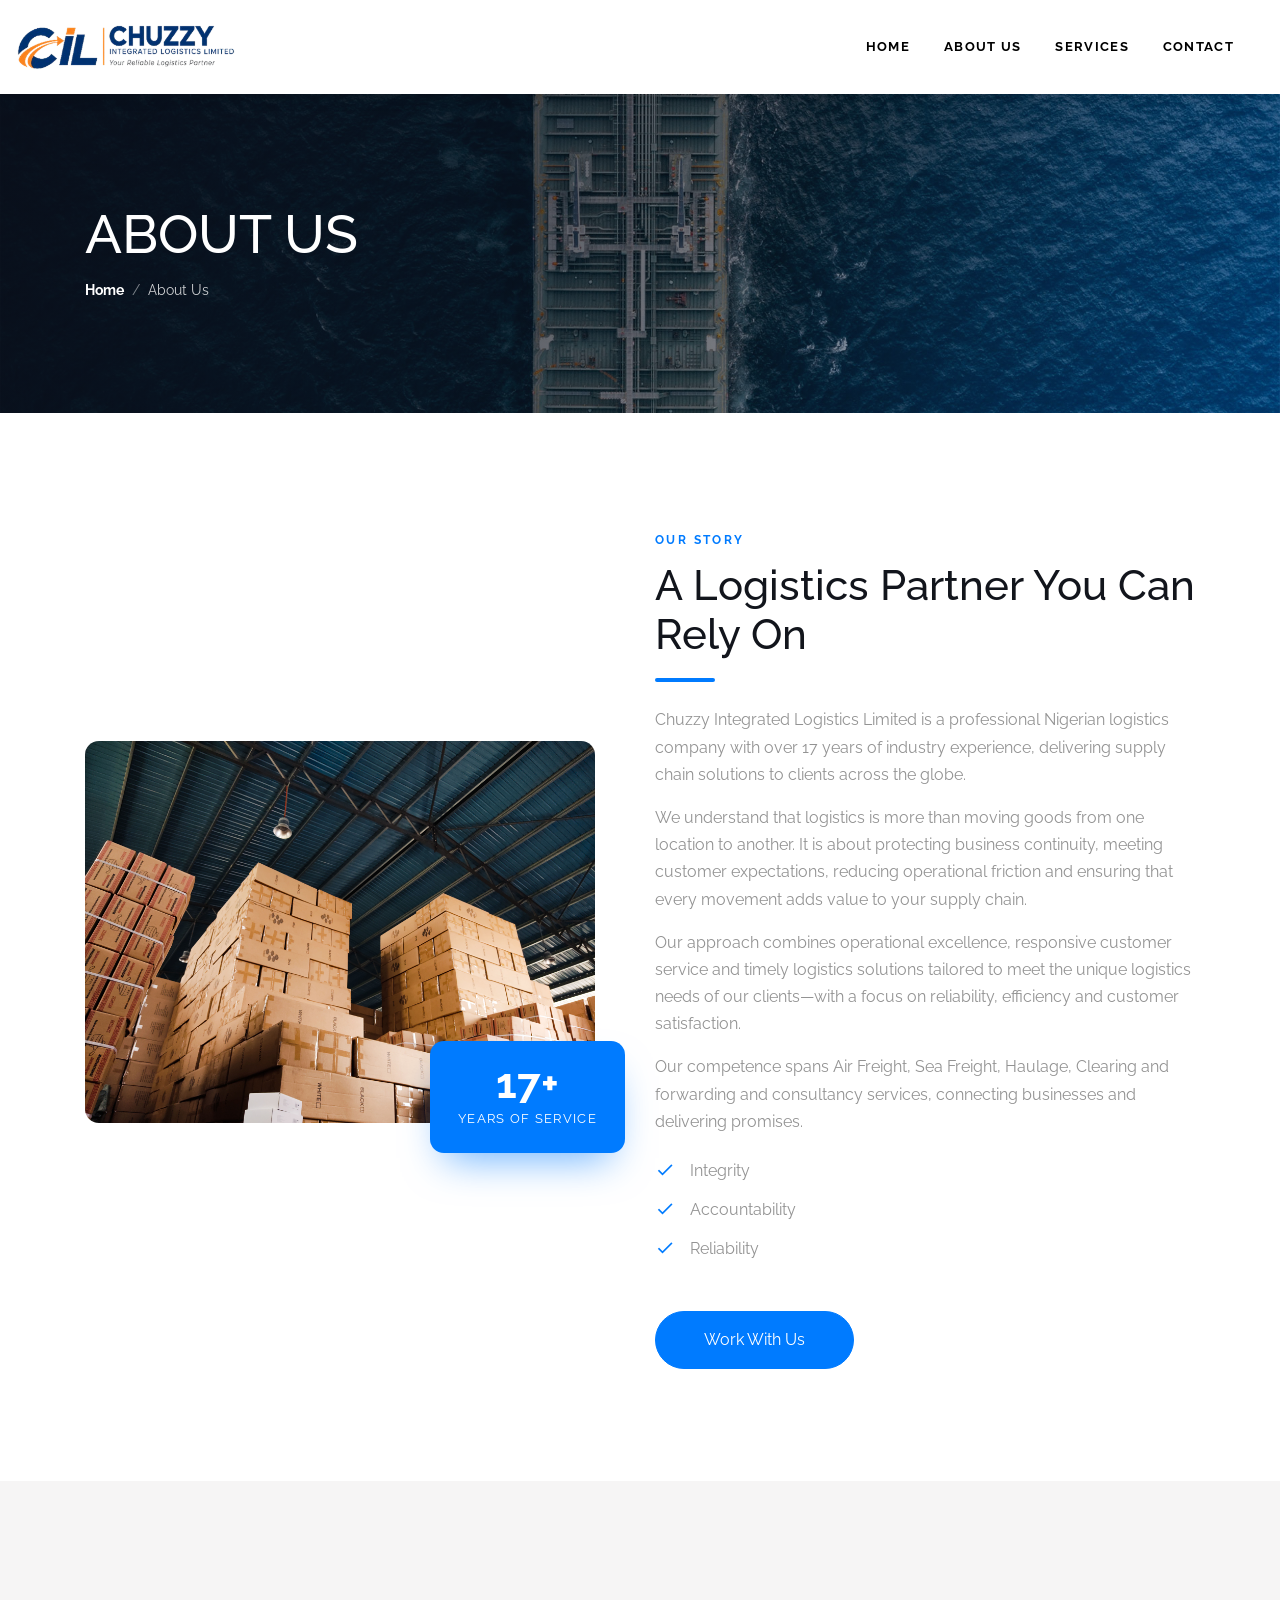
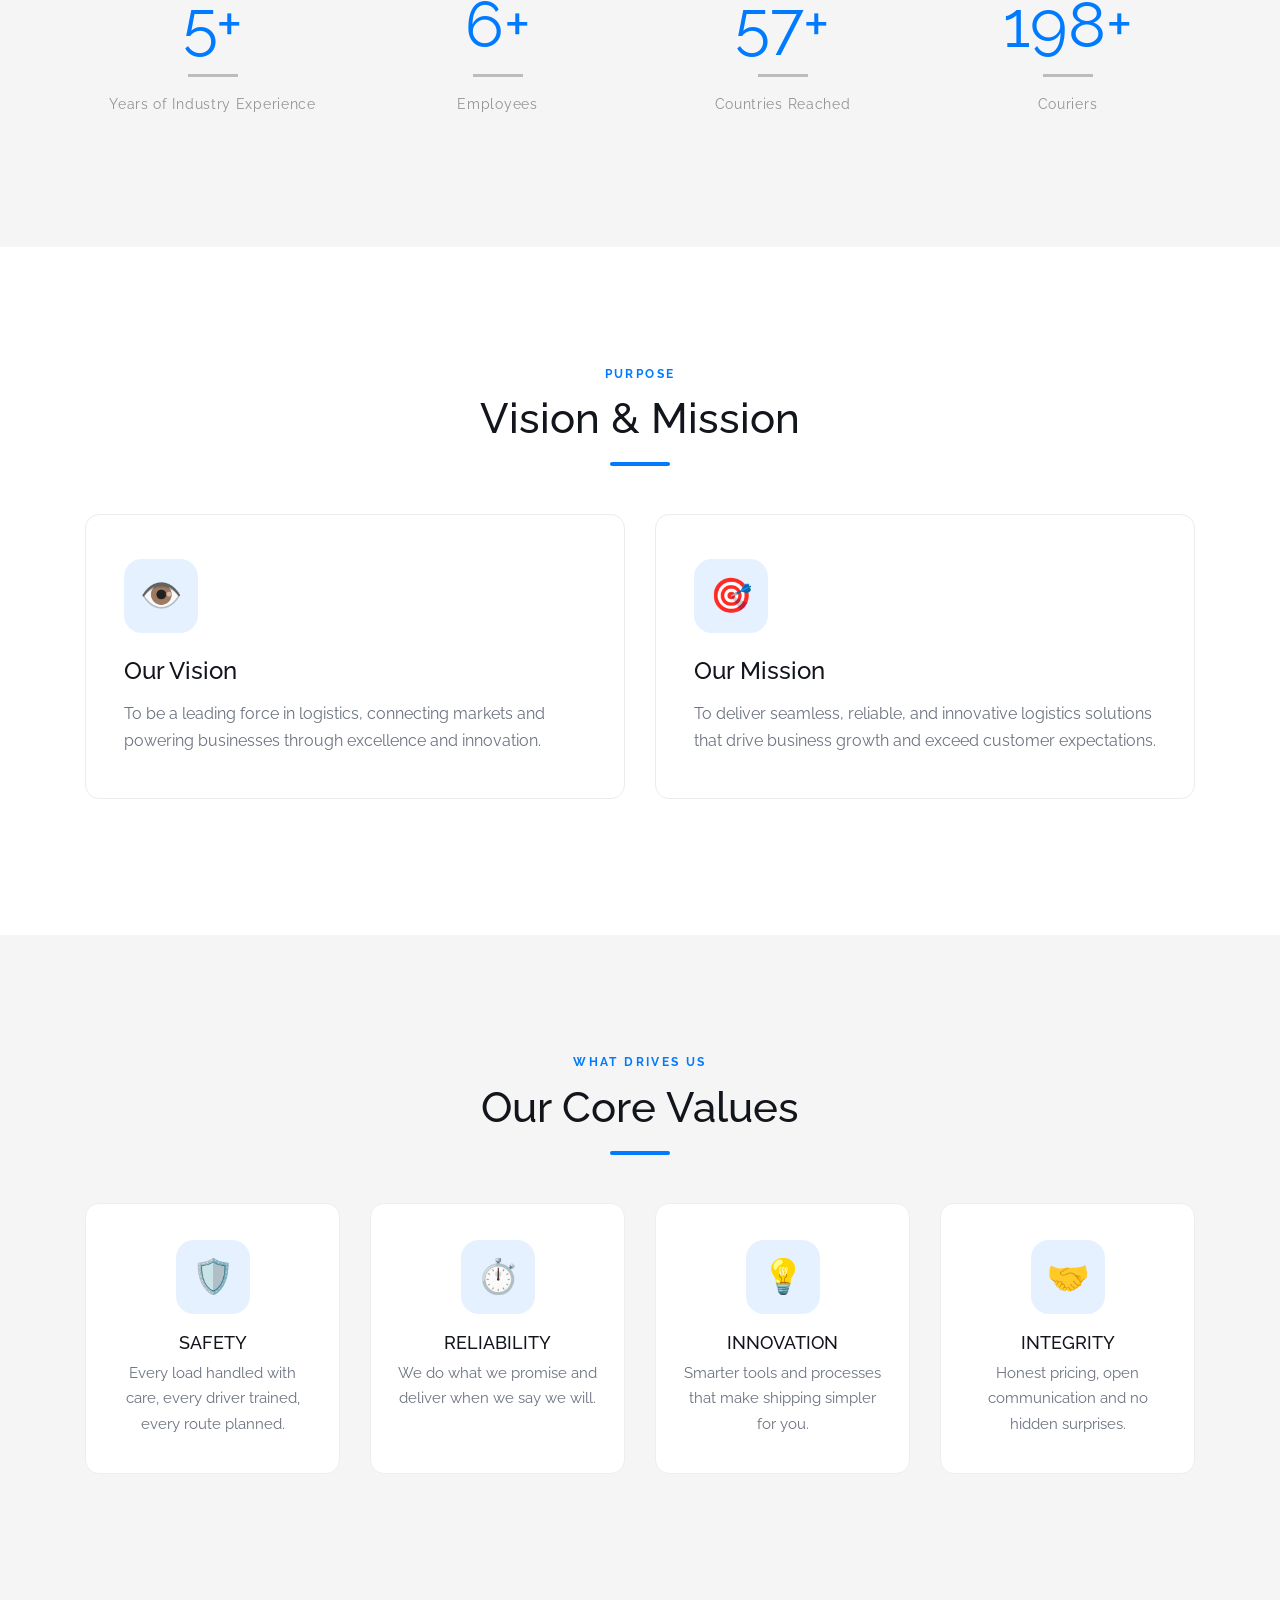
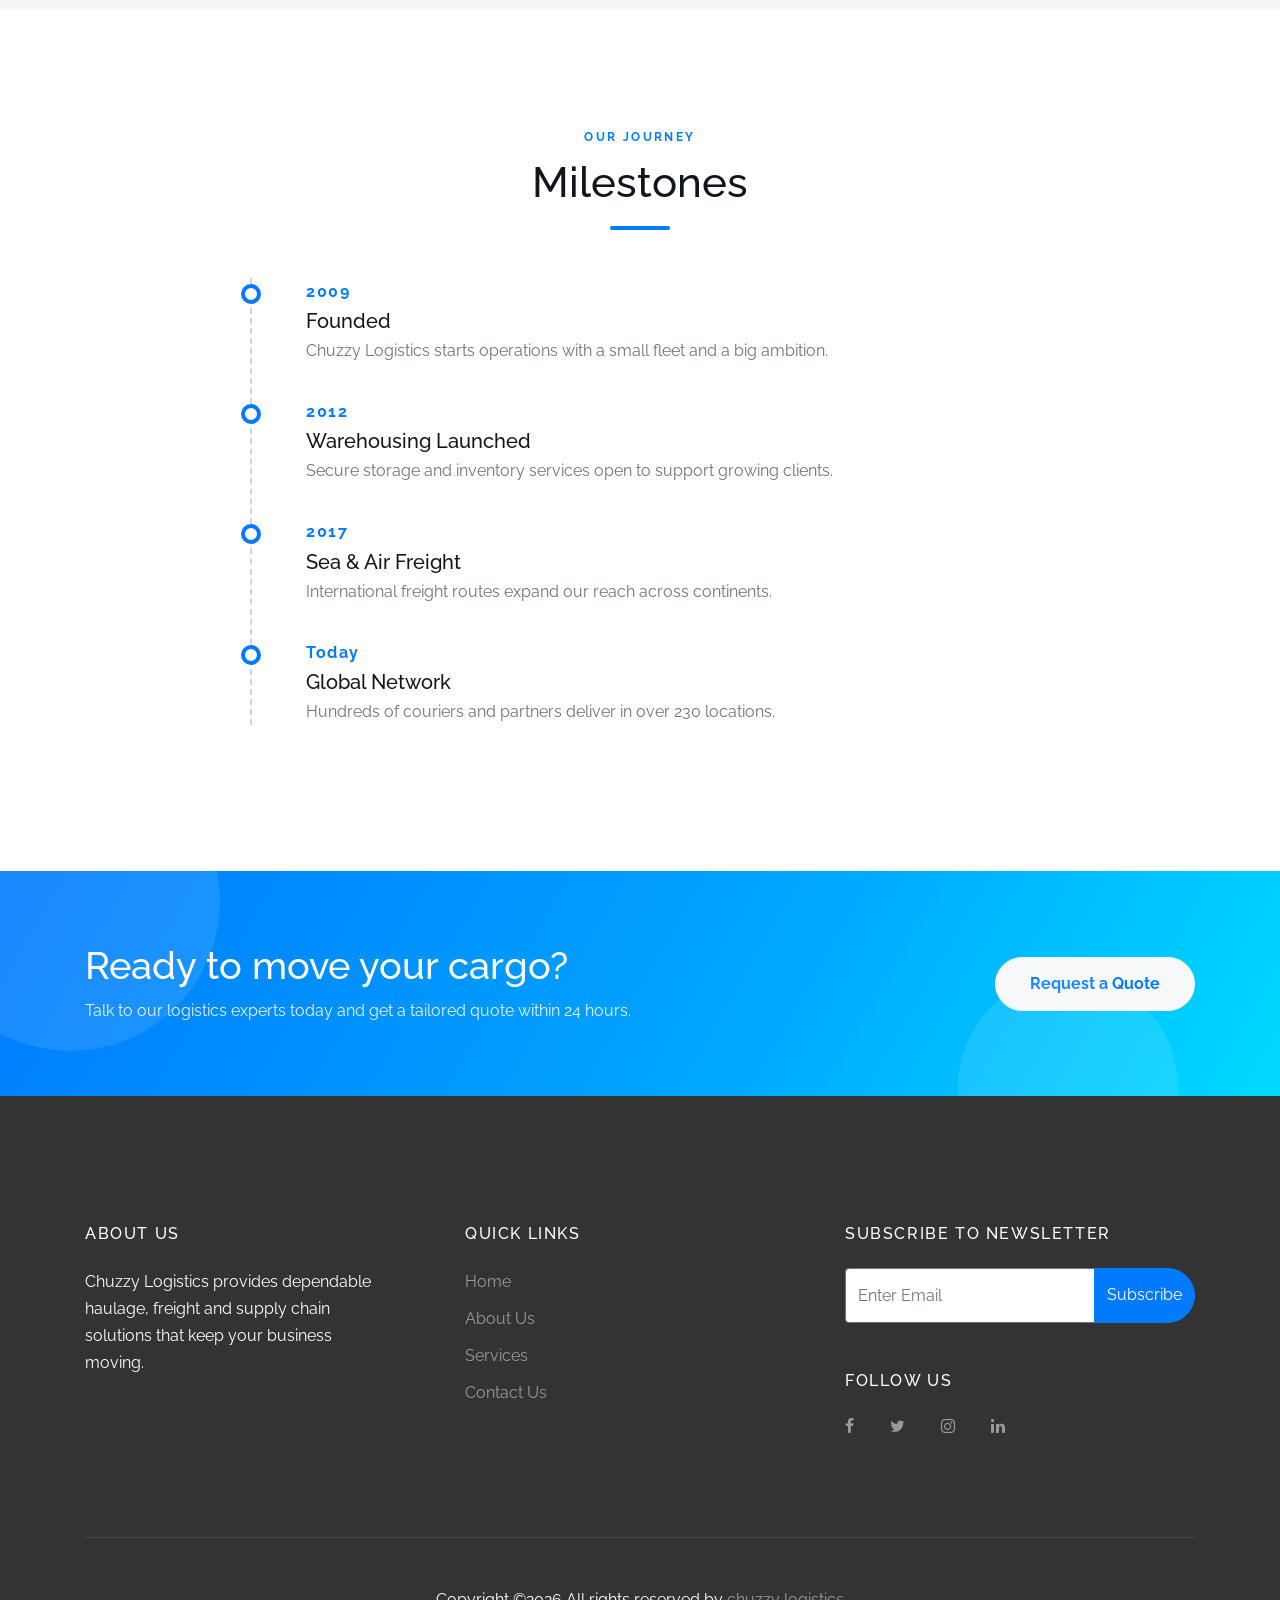
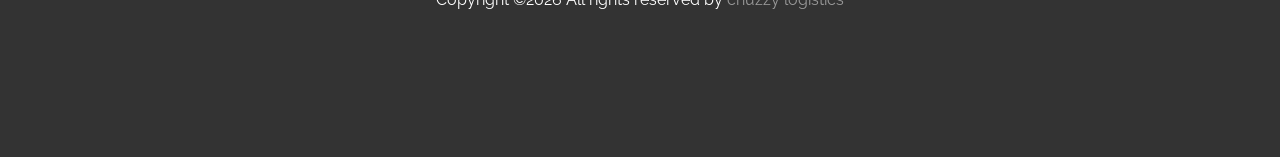
==== about.html @ 1ffb4f51 "worked on the project" ====
<!doctype html>
<html lang="en">

  <head>
    <title>About Us | Chuzzy Logistics - Haulage, Freight &amp; Supply Chain Solutions</title>
    <meta charset="utf-8">
    <meta name="viewport" content="width=device-width, initial-scale=1, shrink-to-fit=no">

    <link href="https://fonts.googleapis.com/css?family=Raleway:300,400,700&display=swap" rel="stylesheet">
    <link rel="stylesheet" href="fonts/icomoon/style.css">
    <link rel="icon" type="image/png" href="Assets/favicon.png">
    <link rel="apple-touch-icon" href="Assets/favicon.png">

    <link rel="stylesheet" href="css/bootstrap.min.css">
    <link rel="stylesheet" href="css/jquery.fancybox.min.css">
    <link rel="stylesheet" href="css/owl.carousel.min.css">
    <link rel="stylesheet" href="css/owl.theme.default.min.css">
    <link rel="stylesheet" href="fonts/flaticon/font/flaticon.css">
    <link rel="stylesheet" href="css/aos.css">

    <!-- MAIN CSS -->
    <link rel="stylesheet" href="css/style.css">
    <link rel="stylesheet" href="css/style-extra.css">
  </head>

  <body data-spy="scroll" data-target=".site-navbar-target" data-offset="300">

    <div class="site-wrap" id="home-section">

      <div class="site-mobile-menu site-navbar-target">
        <div class="site-mobile-menu-header">
          <div class="site-mobile-menu-close mt-3">
            <span class="icon-close2 js-menu-toggle"></span>
          </div>
        </div>
        <div class="site-mobile-menu-body"></div>
      </div>

      <header class="site-navbar js-sticky-header site-navbar-target" role="banner">
        <div class="container">
          <div class="row align-items-center position-relative">

            <div class="site-logo">
                <a href="index.html"><img src="Assets/logo.png" alt="logo" height="50" width="300"></a>
            </div>

            <div class="col-12">
              <nav class="site-navigation text-right ml-auto " role="navigation">
                <ul class="site-menu main-menu js-clone-nav ml-auto d-none d-lg-block">
                  <li><a href="index.html" class="nav-link">Home</a></li>
                  <li><a href="about.html" class="nav-link active">About Us</a></li>
                  <li><a href="services.html" class="nav-link">Services</a></li>
                  <li><a href="contact.html" class="nav-link">Contact</a></li>
                </ul>
              </nav>
            </div>

            <div class="toggle-button d-inline-block d-lg-none"><a href="#" class="site-menu-toggle py-5 js-menu-toggle text-black"><span class="icon-menu h3"></span></a></div>

          </div>
        </div>
      </header>

      <!-- PAGE HERO -->
      <section class="page-hero" style="background-image: url('images/depot_hero_1.jpg')">
        <div class="container">
          <h1>About Us</h1>
          <div class="breadcrumbs"><a href="index.html">Home</a><span>/</span>About Us</div>
        </div>
      </section>

      <!-- WHO WE ARE -->
      <div class="site-section">
        <div class="container">
          <div class="row align-items-center">
            <div class="col-lg-6 mb-5 mb-lg-0" data-aos="fade-right">
              <div class="about-img-wrap">
                <img src="images/img9.jpg" alt="Chuzzy Logistics team at work" class="main img-fluid">
                <div class="badge-years"><strong>17+</strong><span>Years of Service</span></div>
              </div>
            </div>
            <div class="col-lg-6" data-aos="fade-left">
              <span class="section-eyebrow">Our Story</span>
              <h2 class="section-title">A Logistics Partner You Can Rely On</h2>
              <div class="title-bar left"></div>
              <p class="mt-4">Chuzzy Integrated Logistics Limited is a professional Nigerian logistics company with over 17 years of industry experience, delivering supply chain solutions to clients across the globe.</p>
              <p>We understand that logistics is more than moving goods from one location to another. It is about protecting business continuity, meeting customer expectations, reducing operational friction and ensuring that every movement adds value to your supply chain.</p>
              <p>Our approach combines operational excellence, responsive customer service and timely logistics solutions tailored to meet the unique logistics needs of our clients—with a focus on reliability, efficiency and customer satisfaction.</p>
              <p>Our competence spans Air Freight, Sea Freight, Haulage, Clearing and forwarding and consultancy services, connecting businesses and delivering promises.</p>

              <ul class="ul-check primary list-unstyled mt-4">
                <li>Integrity</li>
                <li>Accountability</li>
                <li>Reliability</li>
              </ul>
              <a href="contact.html" class="btn btn-primary px-5 py-3">Work With Us</a>
            </div>
          </div>
        </div>
      </div>

      <!-- COUNTERS -->
      <div class="site-section bg-light" id="about-section">
        <div class="container">
          <div class="row">
            <div class="col-12">
              <div class="row">
                <div class="col-6 col-md-6 mb-4 col-lg-0 col-lg-3" data-aos="fade-up" data-aos-delay="">
                  <div class="block-counter-1">
                    <span class="number"><span data-number="17">0</span>+</span>
                    <span class="caption">Years of Industry Experience</span>
                  </div>
                </div>
                <div class="col-6 col-md-6 mb-4 col-lg-0 col-lg-3" data-aos="fade-up" data-aos-delay="100">
                  <div class="block-counter-1">
                    <span class="number"><span data-number="20">0</span>+</span>
                    <span class="caption">Employees</span>
                  </div>
                </div>
                <div class="col-6 col-md-6 mb-4 col-lg-0 col-lg-3" data-aos="fade-up" data-aos-delay="200">
                  <div class="block-counter-1">
                    <span class="number"><span data-number="185">0</span>+</span>
                    <span class="caption">Countries Reached</span>
                  </div>
                </div>
                <div class="col-6 col-md-6 mb-4 col-lg-0 col-lg-3" data-aos="fade-up" data-aos-delay="300">
                  <div class="block-counter-1">
                    <span class="number"><span data-number="637">0</span>+</span>
                    <span class="caption">Couriers</span>
                  </div>
                </div>
              </div>
            </div>
          </div>
        </div>
      </div>

      <!-- VISION / MISSION -->
      <div class="site-section vm-section">
        <div class="container">
          <div class="row mb-5 justify-content-center text-center">
            <div class="col-md-8" data-aos="fade-up">
              <span class="section-eyebrow">Purpose</span>
              <h2 class="section-title">Vision &amp; Mission</h2>
              <div class="title-bar"></div>
            </div>
          </div>
          <div class="row">
            <div class="col-lg-6 mb-4" data-aos="fade-right">
              <div class="vm-card">
                <div class="vm-icon">&#128065;</div>
                <h3>Our Vision</h3>
                <p>To be a leading force in logistics, connecting markets and powering businesses through excellence and innovation.</p>
              </div>
            </div>
            <div class="col-lg-6 mb-4" data-aos="fade-left">
              <div class="vm-card">
                <div class="vm-icon">&#127919;</div>
                <h3>Our Mission</h3>
                <p>To deliver seamless, reliable, and innovative logistics solutions that drive business growth and exceed customer expectations.</p>
              </div>
            </div>
          </div>
        </div>
      </div>

      <!-- CORE VALUES -->
      <div class="site-section bg-light">
        <div class="container">
          <div class="row mb-5 justify-content-center text-center">
            <div class="col-md-8" data-aos="fade-up">
              <span class="section-eyebrow">What Drives Us</span>
              <h2 class="section-title">Our Core Values</h2>
              <div class="title-bar"></div>
            </div>
          </div>
          <div class="row">
            <div class="col-md-6 col-lg-3 mb-4" data-aos="fade-up" data-aos-delay="0">
              <div class="value-card"><div class="vm-icon">&#128737;</div><h4>Safety</h4><p>Every load handled with care, every driver trained, every route planned.</p></div>
            </div>
            <div class="col-md-6 col-lg-3 mb-4" data-aos="fade-up" data-aos-delay="120">
              <div class="value-card"><div class="vm-icon">&#9201;</div><h4>Reliability</h4><p>We do what we promise and deliver when we say we will.</p></div>
            </div>
            <div class="col-md-6 col-lg-3 mb-4" data-aos="fade-up" data-aos-delay="240">
              <div class="value-card"><div class="vm-icon">&#128161;</div><h4>Innovation</h4><p>Smarter tools and processes that make shipping simpler for you.</p></div>
            </div>
            <div class="col-md-6 col-lg-3 mb-4" data-aos="fade-up" data-aos-delay="360">
              <div class="value-card"><div class="vm-icon">&#129309;</div><h4>Integrity</h4><p>Honest pricing, open communication and no hidden surprises.</p></div>
            </div>
          </div>
        </div>
      </div>

      <!-- TIMELINE -->
      <div class="site-section">
        <div class="container">
          <div class="row mb-5 justify-content-center text-center">
            <div class="col-md-8" data-aos="fade-up">
              <span class="section-eyebrow">Our Journey</span>
              <h2 class="section-title">Milestones</h2>
              <div class="title-bar"></div>
            </div>
          </div>
          <div class="timeline">
            <div class="item" data-aos="fade-up"><div class="year">2009</div><h5>Founded</h5><p>Chuzzy Logistics starts operations with a small fleet and a big ambition.</p></div>
            <div class="item" data-aos="fade-up"><div class="year">2012</div><h5>Warehousing Launched</h5><p>Secure storage and inventory services open to support growing clients.</p></div>
            <div class="item" data-aos="fade-up"><div class="year">2017</div><h5>Sea &amp; Air Freight</h5><p>International freight routes expand our reach across continents.</p></div>
            <div class="item" data-aos="fade-up"><div class="year">Today</div><h5>Global Network</h5><p>Hundreds of couriers and partners deliver in over 230 locations.</p></div>
          </div>
        </div>
      </div>

      <!-- TEAM -->
      <!-- <div class="site-section bg-light">
        <div class="container">
          <div class="row mb-5 justify-content-center text-center">
            <div class="col-md-8" data-aos="fade-up">
              <span class="section-eyebrow">Our People</span>
              <h2 class="section-title">Meet the Team</h2>
              <div class="title-bar"></div>
            </div>
          </div>
          <div class="row">
            <div class="col-md-6 col-lg-4 mb-4" data-aos="fade-up" data-aos-delay="0">
              <div class="team-card">
                <div class="photo"><img src="images/person_1.jpg" alt="Chief Executive Officer"></div>
                <div class="info"><h4>Ricky Fisher</h4><span>Chief Executive Officer</span></div>
              </div>
            </div>
            <div class="col-md-6 col-lg-4 mb-4" data-aos="fade-up" data-aos-delay="150">
              <div class="team-card">
                <div class="photo"><img src="images/person_2.jpg" alt="Operations Director"></div>
                <div class="info"><h4>Ken Davis</h4><span>Operations Director</span></div>
              </div>
            </div>
            <div class="col-md-6 col-lg-4 mb-4" data-aos="fade-up" data-aos-delay="300">
              <div class="team-card">
                <div class="photo"><img src="images/person_3.jpg" alt="Head of Customer Care"></div>
                <div class="info"><h4>Robert Steward</h4><span>Head of Customer Care</span></div>
              </div>
            </div>
          </div>
        </div>
      </div> -->

      <!-- CTA -->
      <div class="site-section cta-band py-5">
        <div class="container">
          <div class="row align-items-center py-4">
            <div class="col-lg-8 mb-4 mb-lg-0" data-aos="fade-right">
              <h2 class="mb-2">Ready to move your cargo?</h2>
              <p>Talk to our logistics experts today and get a tailored quote within 24 hours.</p>
            </div>
            <div class="col-lg-4 text-lg-right" data-aos="fade-left">
              <a href="contact.html" class="btn btn-light">Request a Quote</a>
            </div>
          </div>
        </div>
      </div>

    </div>

    <footer class="site-footer">
      <div class="container">
        <div class="row">
          <div class="col-md-6">
            <div class="row">
              <div class="col-md-7">
                <h2 class="footer-heading mb-4">About Us</h2>
                <p>Chuzzy Logistics provides dependable haulage, freight and supply chain solutions that keep your business moving.</p>
              </div>
              <div class="col-md-4 ml-auto">
                <h2 class="footer-heading mb-4">Quick Links</h2>
                <ul class="list-unstyled">
                  <li><a href="index.html">Home</a></li>
                  <li><a href="about.html">About Us</a></li>
                  <li><a href="services.html">Services</a></li>
                  <li><a href="contact.html">Contact Us</a></li>
                </ul>
              </div>
            </div>
          </div>
          <div class="col-md-4 ml-auto">
            <div class="mb-5">
              <h2 class="footer-heading mb-4">Subscribe to Newsletter</h2>
              <form action="#" method="post" class="footer-suscribe-form">
                <div class="input-group mb-3">
                  <input type="text" class="form-control border-secondary text-white bg-transparent" placeholder="Enter Email" aria-label="Enter Email" aria-describedby="button-addon2">
                  <div class="input-group-append">
                    <button class="btn btn-primary text-white" type="button" id="button-addon2">Subscribe</button>
                  </div>
                </div>
            </div>

            <h2 class="footer-heading mb-4">Follow Us</h2>
            <a href="#" class="smoothscroll pl-0 pr-3"><span class="icon-facebook"></span></a>
            <a href="#" class="pl-3 pr-3"><span class="icon-twitter"></span></a>
            <a href="#" class="pl-3 pr-3"><span class="icon-instagram"></span></a>
            <a href="#" class="pl-3 pr-3"><span class="icon-linkedin"></span></a>
            </form>
          </div>
        </div>
        <div class="row pt-5 mt-5 text-center">
          <div class="col-md-12">
            <div class="border-top pt-5">
              <p>
                <!-- Link back to Colorlib can't be removed. Template is licensed under CC BY 3.0. -->
                Copyright &copy;<script>document.write(new Date().getFullYear());</script> All rights reserved by <a href="#" target="_blank" >chuzzy logistics</a>
                <!-- Link back to Colorlib can't be removed. Template is licensed under CC BY 3.0. -->
              </p>
            </div>
          </div>
        </div>
      </div>
    </footer>

    <script src="js/jquery-3.3.1.min.js"></script>
    <script src="js/popper.min.js"></script>
    <script src="js/bootstrap.min.js"></script>
    <script src="js/owl.carousel.min.js"></script>
    <script src="js/jquery.sticky.js"></script>
    <script src="js/jquery.waypoints.min.js"></script>
    <script src="js/jquery.animateNumber.min.js"></script>
    <script src="js/jquery.fancybox.min.js"></script>
    <script src="js/jquery.easing.1.3.js"></script>
    <script src="js/aos.js"></script>

    <script src="js/main.js"></script>
    <script src="js/hero.js"></script>

  </body>

</html>
---- fonts/icomoon/style.css ----
@font-face {
  font-family: 'icomoon';
  src:  url('fonts/icomoon.eot?10si43');
  src:  url('fonts/icomoon.eot?10si43#iefix') format('embedded-opentype'),
    url('fonts/icomoon.ttf?10si43') format('truetype'),
    url('fonts/icomoon.woff?10si43') format('woff'),
    url('fonts/icomoon.svg?10si43#icomoon') format('svg');
  font-weight: normal;
  font-style: normal;
}

[class^="icon-"], [class*=" icon-"] {
  /* use !important to prevent issues with browser extensions that change fonts */
  font-family: 'icomoon' !important;
  speak: none;
  font-style: normal;
  font-weight: normal;
  font-variant: normal;
  text-transform: none;
  line-height: 1;

  /* Better Font Rendering =========== */
  -webkit-font-smoothing: antialiased;
  -moz-osx-font-smoothing: grayscale;
}

.icon-asterisk:before {
  content: "\f069";
}
.icon-plus:before {
  content: "\f067";
}
.icon-question:before {
  content: "\f128";
}
.icon-minus:before {
  content: "\f068";
}
.icon-glass:before {
  content: "\f000";
}
.icon-music:before {
  content: "\f001";
}
.icon-search:before {
  content: "\f002";
}
.icon-envelope-o:before {
  content: "\f003";
}
.icon-heart:before {
  content: "\f004";
}
.icon-star:before {
  content: "\f005";
}
.icon-star-o:before {
  content: "\f006";
}
.icon-user:before {
  content: "\f007";
}
.icon-film:before {
  content: "\f008";
}
.icon-th-large:before {
  content: "\f009";
}
.icon-th:before {
  content: "\f00a";
}
.icon-th-list:before {
  content: "\f00b";
}
.icon-check:before {
  content: "\f00c";
}
.icon-close:before {
  content: "\f00d";
}
.icon-remove:before {
  content: "\f00d";
}
.icon-times:before {
  content: "\f00d";
}
.icon-search-plus:before {
  content: "\f00e";
}
.icon-search-minus:before {
  content: "\f010";
}
.icon-power-off:before {
  content: "\f011";
}
.icon-signal:before {
  content: "\f012";
}
.icon-cog:before {
  content: "\f013";
}
.icon-gear:before {
  content: "\f013";
}
.icon-trash-o:before {
  content: "\f014";
}
.icon-home:before {
  content: "\f015";
}
.icon-file-o:before {
  content: "\f016";
}
.icon-clock-o:before {
  content: "\f017";
}
.icon-road:before {
  content: "\f018";
}
.icon-download:before {
  content: "\f019";
}
.icon-arrow-circle-o-down:before {
  content: "\f01a";
}
.icon-arrow-circle-o-up:before {
  content: "\f01b";
}
.icon-inbox:before {
  content: "\f01c";
}
.icon-play-circle-o:before {
  content: "\f01d";
}
.icon-repeat:before {
  content: "\f01e";
}
.icon-rotate-right:before {
  content: "\f01e";
}
.icon-refresh:before {
  content: "\f021";
}
.icon-list-alt:before {
  content: "\f022";
}
.icon-lock:before {
  content: "\f023";
}
.icon-flag:before {
  content: "\f024";
}
.icon-headphones:before {
  content: "\f025";
}
.icon-volume-off:before {
  content: "\f026";
}
.icon-volume-down:before {
  content: "\f027";
}
.icon-volume-up:before {
  content: "\f028";
}
.icon-qrcode:before {
  content: "\f029";
}
.icon-barcode:before {
  content: "\f02a";
}
.icon-tag:before {
  content: "\f02b";
}
.icon-tags:before {
  content: "\f02c";
}
.icon-book:before {
  content: "\f02d";
}
.icon-bookmark:before {
  content: "\f02e";
}
.icon-print:before {
  content: "\f02f";
}
.icon-camera:before {
  content: "\f030";
}
.icon-font:before {
  content: "\f031";
}
.icon-bold:before {
  content: "\f032";
}
.icon-italic:before {
  content: "\f033";
}
.icon-text-height:before {
  content: "\f034";
}
.icon-text-width:before {
  content: "\f035";
}
.icon-align-left:before {
  content: "\f036";
}
.icon-align-center:before {
  content: "\f037";
}
.icon-align-right:before {
  content: "\f038";
}
.icon-align-justify:before {
  content: "\f039";
}
.icon-list:before {
  content: "\f03a";
}
.icon-dedent:before {
  content: "\f03b";
}
.icon-outdent:before {
  content: "\f03b";
}
.icon-indent:before {
  content: "\f03c";
}
.icon-video-camera:before {
  content: "\f03d";
}
.icon-image:before {
  content: "\f03e";
}
.icon-photo:before {
  content: "\f03e";
}
.icon-picture-o:before {
  content: "\f03e";
}
.icon-pencil:before {
  content: "\f040";
}
.icon-map-marker:before {
  content: "\f041";
}
.icon-adjust:before {
  content: "\f042";
}
.icon-tint:before {
  content: "\f043";
}
.icon-edit:before {
  content: "\f044";
}
.icon-pencil-square-o:before {
  content: "\f044";
}
.icon-share-square-o:before {
  content: "\f045";
}
.icon-check-square-o:before {
  content: "\f046";
}
.icon-arrows:before {
  content: "\f047";
}
.icon-step-backward:before {
  content: "\f048";
}
.icon-fast-backward:before {
  content: "\f049";
}
.icon-backward:before {
  content: "\f04a";
}
.icon-play:before {
  content: "\f04b";
}
.icon-pause:before {
  content: "\f04c";
}
.icon-stop:before {
  content: "\f04d";
}
.icon-forward:before {
  content: "\f04e";
}
.icon-fast-forward:before {
  content: "\f050";
}
.icon-step-forward:before {
  content: "\f051";
}
.icon-eject:before {
  content: "\f052";
}
.icon-chevron-left:before {
  content: "\f053";
}
.icon-chevron-right:before {
  content: "\f054";
}
.icon-plus-circle:before {
  content: "\f055";
}
.icon-minus-circle:before {
  content: "\f056";
}
.icon-times-circle:before {
  content: "\f057";
}
.icon-check-circle:before {
  content: "\f058";
}
.icon-question-circle:before {
  content: "\f059";
}
.icon-info-circle:before {
  content: "\f05a";
}
.icon-crosshairs:before {
  content: "\f05b";
}
.icon-times-circle-o:before {
  content: "\f05c";
}
.icon-check-circle-o:before {
  content: "\f05d";
}
.icon-ban:before {
  content: "\f05e";
}
.icon-arrow-left:before {
  content: "\f060";
}
.icon-arrow-right:before {
  content: "\f061";
}
.icon-arrow-up:before {
  content: "\f062";
}
.icon-arrow-down:before {
  content: "\f063";
}
.icon-mail-forward:before {
  content: "\f064";
}
.icon-share:before {
  content: "\f064";
}
.icon-expand:before {
  content: "\f065";
}
.icon-compress:before {
  content: "\f066";
}
.icon-exclamation-circle:before {
  content: "\f06a";
}
.icon-gift:before {
  content: "\f06b";
}
.icon-leaf:before {
  content: "\f06c";
}
.icon-fire:before {
  content: "\f06d";
}
.icon-eye:before {
  content: "\f06e";
}
.icon-eye-slash:before {
  content: "\f070";
}
.icon-exclamation-triangle:before {
  content: "\f071";
}
.icon-warning:before {
  content: "\f071";
}
.icon-plane:before {
  content: "\f072";
}
.icon-calendar:before {
  content: "\f073";
}
.icon-random:before {
  content: "\f074";
}
.icon-comment:before {
  content: "\f075";
}
.icon-magnet:before {
  content: "\f076";
}
.icon-chevron-up:before {
  content: "\f077";
}
.icon-chevron-down:before {
  content: "\f078";
}
.icon-retweet:before {
  content: "\f079";
}
.icon-shopping-cart:before {
  content: "\f07a";
}
.icon-folder:before {
  content: "\f07b";
}
.icon-folder-open:before {
  content: "\f07c";
}
.icon-arrows-v:before {
  content: "\f07d";
}
.icon-arrows-h:before {
  content: "\f07e";
}
.icon-bar-chart:before {
  content: "\f080";
}
.icon-bar-chart-o:before {
  content: "\f080";
}
.icon-twitter-square:before {
  content: "\f081";
}
.icon-facebook-square:before {
  content: "\f082";
}
.icon-camera-retro:before {
  content: "\f083";
}
.icon-key:before {
  content: "\f084";
}
.icon-cogs:before {
  content: "\f085";
}
.icon-gears:before {
  content: "\f085";
}
.icon-comments:before {
  content: "\f086";
}
.icon-thumbs-o-up:before {
  content: "\f087";
}
.icon-thumbs-o-down:before {
  content: "\f088";
}
.icon-star-half:before {
  content: "\f089";
}
.icon-heart-o:before {
  content: "\f08a";
}
.icon-sign-out:before {
  content: "\f08b";
}
.icon-linkedin-square:before {
  content: "\f08c";
}
.icon-thumb-tack:before {
  content: "\f08d";
}
.icon-external-link:before {
  content: "\f08e";
}
.icon-sign-in:before {
  content: "\f090";
}
.icon-trophy:before {
  content: "\f091";
}
.icon-github-square:before {
  content: "\f092";
}
.icon-upload:before {
  content: "\f093";
}
.icon-lemon-o:before {
  content: "\f094";
}
.icon-phone:before {
  content: "\f095";
}
.icon-square-o:before {
  content: "\f096";
}
.icon-bookmark-o:before {
  content: "\f097";
}
.icon-phone-square:before {
  content: "\f098";
}
.icon-twitter:before {
  content: "\f099";
}
.icon-facebook:before {
  content: "\f09a";
}
.icon-facebook-f:before {
  content: "\f09a";
}
.icon-github:before {
  content: "\f09b";
}
.icon-unlock:before {
  content: "\f09c";
}
.icon-credit-card:before {
  content: "\f09d";
}
.icon-feed:before {
  content: "\f09e";
}
.icon-rss:before {
  content: "\f09e";
}
.icon-hdd-o:before {
  content: "\f0a0";
}
.icon-bullhorn:before {
  content: "\f0a1";
}
.icon-bell-o:before {
  content: "\f0a2";
}
.icon-certificate:before {
  content: "\f0a3";
}
.icon-hand-o-right:before {
  content: "\f0a4";
}
.icon-hand-o-left:before {
  content: "\f0a5";
}
.icon-hand-o-up:before {
  content: "\f0a6";
}
.icon-hand-o-down:before {
  content: "\f0a7";
}
.icon-arrow-circle-left:before {
  content: "\f0a8";
}
.icon-arrow-circle-right:before {
  content: "\f0a9";
}
.icon-arrow-circle-up:before {
  content: "\f0aa";
}
.icon-arrow-circle-down:before {
  content: "\f0ab";
}
.icon-globe:before {
  content: "\f0ac";
}
.icon-wrench:before {
  content: "\f0ad";
}
.icon-tasks:before {
  content: "\f0ae";
}
.icon-filter:before {
  content: "\f0b0";
}
.icon-briefcase:before {
  content: "\f0b1";
}
.icon-arrows-alt:before {
  content: "\f0b2";
}
.icon-group:before {
  content: "\f0c0";
}
.icon-users:before {
  content: "\f0c0";
}
.icon-chain:before {
  content: "\f0c1";
}
.icon-link:before {
  content: "\f0c1";
}
.icon-cloud:before {
  content: "\f0c2";
}
.icon-flask:before {
  content: "\f0c3";
}
.icon-cut:before {
  content: "\f0c4";
}
.icon-scissors:before {
  content: "\f0c4";
}
.icon-copy:before {
  content: "\f0c5";
}
.icon-files-o:before {
  content: "\f0c5";
}
.icon-paperclip:before {
  content: "\f0c6";
}
.icon-floppy-o:before {
  content: "\f0c7";
}
.icon-save:before {
  content: "\f0c7";
}
.icon-square:before {
  content: "\f0c8";
}
.icon-bars:before {
  content: "\f0c9";
}
.icon-navicon:before {
  content: "\f0c9";
}
.icon-reorder:before {
  content: "\f0c9";
}
.icon-list-ul:before {
  content: "\f0ca";
}
.icon-list-ol:before {
  content: "\f0cb";
}
.icon-strikethrough:before {
  content: "\f0cc";
}
.icon-underline:before {
  content: "\f0cd";
}
.icon-table:before {
  content: "\f0ce";
}
.icon-magic:before {
  content: "\f0d0";
}
.icon-truck:before {
  content: "\f0d1";
}
.icon-pinterest:before {
  content: "\f0d2";
}
.icon-pinterest-square:before {
  content: "\f0d3";
}
.icon-google-plus-square:before {
  content: "\f0d4";
}
.icon-google-plus:before {
  content: "\f0d5";
}
.icon-money:before {
  content: "\f0d6";
}
.icon-caret-down:before {
  content: "\f0d7";
}
.icon-caret-up:before {
  content: "\f0d8";
}
.icon-caret-left:before {
  content: "\f0d9";
}
.icon-caret-right:before {
  content: "\f0da";
}
.icon-columns:before {
  content: "\f0db";
}
.icon-sort:before {
  content: "\f0dc";
}
.icon-unsorted:before {
  content: "\f0dc";
}
.icon-sort-desc:before {
  content: "\f0dd";
}
.icon-sort-down:before {
  content: "\f0dd";
}
.icon-sort-asc:before {
  content: "\f0de";
}
.icon-sort-up:before {
  content: "\f0de";
}
.icon-envelope:before {
  content: "\f0e0";
}
.icon-linkedin:before {
  content: "\f0e1";
}
.icon-rotate-left:before {
  content: "\f0e2";
}
.icon-undo:before {
  content: "\f0e2";
}
.icon-gavel:before {
  content: "\f0e3";
}
.icon-legal:before {
  content: "\f0e3";
}
.icon-dashboard:before {
  content: "\f0e4";
}
.icon-tachometer:before {
  content: "\f0e4";
}
.icon-comment-o:before {
  content: "\f0e5";
}
.icon-comments-o:before {
  content: "\f0e6";
}
.icon-bolt:before {
  content: "\f0e7";
}
.icon-flash:before {
  content: "\f0e7";
}
.icon-sitemap:before {
  content: "\f0e8";
}
.icon-umbrella:before {
  content: "\f0e9";
}
.icon-clipboard:before {
  content: "\f0ea";
}
.icon-paste:before {
  content: "\f0ea";
}
.icon-lightbulb-o:before {
  content: "\f0eb";
}
.icon-exchange:before {
  content: "\f0ec";
}
.icon-cloud-download:before {
  content: "\f0ed";
}
.icon-cloud-upload:before {
  content: "\f0ee";
}
.icon-user-md:before {
  content: "\f0f0";
}
.icon-stethoscope:before {
  content: "\f0f1";
}
.icon-suitcase:before {
  content: "\f0f2";
}
.icon-bell:before {
  content: "\f0f3";
}
.icon-coffee:before {
  content: "\f0f4";
}
.icon-cutlery:before {
  content: "\f0f5";
}
.icon-file-text-o:before {
  content: "\f0f6";
}
.icon-building-o:before {
  content: "\f0f7";
}
.icon-hospital-o:before {
  content: "\f0f8";
}
.icon-ambulance:before {
  content: "\f0f9";
}
.icon-medkit:before {
  content: "\f0fa";
}
.icon-fighter-jet:before {
  content: "\f0fb";
}
.icon-beer:before {
  content: "\f0fc";
}
.icon-h-square:before {
  content: "\f0fd";
}
.icon-plus-square:before {
  content: "\f0fe";
}
.icon-angle-double-left:before {
  content: "\f100";
}
.icon-angle-double-right:before {
  content: "\f101";
}
.icon-angle-double-up:before {
  content: "\f102";
}
.icon-angle-double-down:before {
  content: "\f103";
}
.icon-angle-left:before {
  content: "\f104";
}
.icon-angle-right:before {
  content: "\f105";
}
.icon-angle-up:before {
  content: "\f106";
}
.icon-angle-down:before {
  content: "\f107";
}
.icon-desktop:before {
  content: "\f108";
}
.icon-laptop:before {
  content: "\f109";
}
.icon-tablet:before {
  content: "\f10a";
}
.icon-mobile:before {
  content: "\f10b";
}
.icon-mobile-phone:before {
  content: "\f10b";
}
.icon-circle-o:before {
  content: "\f10c";
}
.icon-quote-left:before {
  content: "\f10d";
}
.icon-quote-right:before {
  content: "\f10e";
}
.icon-spinner:before {
  content: "\f110";
}
.icon-circle:before {
  content: "\f111";
}
.icon-mail-reply:before {
  content: "\f112";
}
.icon-reply:before {
  content: "\f112";
}
.icon-github-alt:before {
  content: "\f113";
}
.icon-folder-o:before {
  content: "\f114";
}
.icon-folder-open-o:before {
  content: "\f115";
}
.icon-smile-o:before {
  content: "\f118";
}
.icon-frown-o:before {
  content: "\f119";
}
.icon-meh-o:before {
  content: "\f11a";
}
.icon-gamepad:before {
  content: "\f11b";
}
.icon-keyboard-o:before {
  content: "\f11c";
}
.icon-flag-o:before {
  content: "\f11d";
}
.icon-flag-checkered:before {
  content: "\f11e";
}
.icon-terminal:before {
  content: "\f120";
}
.icon-code:before {
  content: "\f121";
}
.icon-mail-reply-all:before {
  content: "\f122";
}
.icon-reply-all:before {
  content: "\f122";
}
.icon-star-half-empty:before {
  content: "\f123";
}
.icon-star-half-full:before {
  content: "\f123";
}
.icon-star-half-o:before {
  content: "\f123";
}
.icon-location-arrow:before {
  content: "\f124";
}
.icon-crop:before {
  content: "\f125";
}
.icon-code-fork:before {
  content: "\f126";
}
.icon-chain-broken:before {
  content: "\f127";
}
.icon-unlink:before {
  content: "\f127";
}
.icon-info:before {
  content: "\f129";
}
.icon-exclamation:before {
  content: "\f12a";
}
.icon-superscript:before {
  content: "\f12b";
}
.icon-subscript:before {
  content: "\f12c";
}
.icon-eraser:before {
  content: "\f12d";
}
.icon-puzzle-piece:before {
  content: "\f12e";
}
.icon-microphone:before {
  content: "\f130";
}
.icon-microphone-slash:before {
  content: "\f131";
}
.icon-shield:before {
  content: "\f132";
}
.icon-calendar-o:before {
  content: "\f133";
}
.icon-fire-extinguisher:before {
  content: "\f134";
}
.icon-rocket:before {
  content: "\f135";
}
.icon-maxcdn:before {
  content: "\f136";
}
.icon-chevron-circle-left:before {
  content: "\f137";
}
.icon-chevron-circle-right:before {
  content: "\f138";
}
.icon-chevron-circle-up:before {
  content: "\f139";
}
.icon-chevron-circle-down:before {
  content: "\f13a";
}
.icon-html5:before {
  content: "\f13b";
}
.icon-css3:before {
  content: "\f13c";
}
.icon-anchor:before {
  content: "\f13d";
}
.icon-unlock-alt:before {
  content: "\f13e";
}
.icon-bullseye:before {
  content: "\f140";
}
.icon-ellipsis-h:before {
  content: "\f141";
}
.icon-ellipsis-v:before {
  content: "\f142";
}
.icon-rss-square:before {
  content: "\f143";
}
.icon-play-circle:before {
  content: "\f144";
}
.icon-ticket:before {
  content: "\f145";
}
.icon-minus-square:before {
  content: "\f146";
}
.icon-minus-square-o:before {
  content: "\f147";
}
.icon-level-up:before {
  content: "\f148";
}
.icon-level-down:before {
  content: "\f149";
}
.icon-check-square:before {
  content: "\f14a";
}
.icon-pencil-square:before {
  content: "\f14b";
}
.icon-external-link-square:before {
  content: "\f14c";
}
.icon-share-square:before {
  content: "\f14d";
}
.icon-compass:before {
  content: "\f14e";
}
.icon-caret-square-o-down:before {
  content: "\f150";
}
.icon-toggle-down:before {
  content: "\f150";
}
.icon-caret-square-o-up:before {
  content: "\f151";
}
.icon-toggle-up:before {
  content: "\f151";
}
.icon-caret-square-o-right:before {
  content: "\f152";
}
.icon-toggle-right:before {
  content: "\f152";
}
.icon-eur:before {
  content: "\f153";
}
.icon-euro:before {
  content: "\f153";
}
.icon-gbp:before {
  content: "\f154";
}
.icon-dollar:before {
  content: "\f155";
}
.icon-usd:before {
  content: "\f155";
}
.icon-inr:before {
  content: "\f156";
}
.icon-rupee:before {
  content: "\f156";
}
.icon-cny:before {
  content: "\f157";
}
.icon-jpy:before {
  content: "\f157";
}
.icon-rmb:before {
  content: "\f157";
}
.icon-yen:before {
  content: "\f157";
}
.icon-rouble:before {
  content: "\f158";
}
.icon-rub:before {
  content: "\f158";
}
.icon-ruble:before {
  content: "\f158";
}
.icon-krw:before {
  content: "\f159";
}
.icon-won:before {
  content: "\f159";
}
.icon-bitcoin:before {
  content: "\f15a";
}
.icon-btc:before {
  content: "\f15a";
}
.icon-file:before {
  content: "\f15b";
}
.icon-file-text:before {
  content: "\f15c";
}
.icon-sort-alpha-asc:before {
  content: "\f15d";
}
.icon-sort-alpha-desc:before {
  content: "\f15e";
}
.icon-sort-amount-asc:before {
  content: "\f160";
}
.icon-sort-amount-desc:before {
  content: "\f161";
}
.icon-sort-numeric-asc:before {
  content: "\f162";
}
.icon-sort-numeric-desc:before {
  content: "\f163";
}
.icon-thumbs-up:before {
  content: "\f164";
}
.icon-thumbs-down:before {
  content: "\f165";
}
.icon-youtube-square:before {
  content: "\f166";
}
.icon-youtube:before {
  content: "\f167";
}
.icon-xing:before {
  content: "\f168";
}
.icon-xing-square:before {
  content: "\f169";
}
.icon-youtube-play:before {
  content: "\f16a";
}
.icon-dropbox:before {
  content: "\f16b";
}
.icon-stack-overflow:before {
  content: "\f16c";
}
.icon-instagram:before {
  content: "\f16d";
}
.icon-flickr:before {
  content: "\f16e";
}
.icon-adn:before {
  content: "\f170";
}
.icon-bitbucket:before {
  content: "\f171";
}
.icon-bitbucket-square:before {
  content: "\f172";
}
.icon-tumblr:before {
  content: "\f173";
}
.icon-tumblr-square:before {
  content: "\f174";
}
.icon-long-arrow-down:before {
  content: "\f175";
}
.icon-long-arrow-up:before {
  content: "\f176";
}
.icon-long-arrow-left:before {
  content: "\f177";
}
.icon-long-arrow-right:before {
  content: "\f178";
}
.icon-apple:before {
  content: "\f179";
}
.icon-windows:before {
  content: "\f17a";
}
.icon-android:before {
  content: "\f17b";
}
.icon-linux:before {
  content: "\f17c";
}
.icon-dribbble:before {
  content: "\f17d";
}
.icon-skype:before {
  content: "\f17e";
}
.icon-foursquare:before {
  content: "\f180";
}
.icon-trello:before {
  content: "\f181";
}
.icon-female:before {
  content: "\f182";
}
.icon-male:before {
  content: "\f183";
}
.icon-gittip:before {
  content: "\f184";
}
.icon-gratipay:before {
  content: "\f184";
}
.icon-sun-o:before {
  content: "\f185";
}
.icon-moon-o:before {
  content: "\f186";
}
.icon-archive:before {
  content: "\f187";
}
.icon-bug:before {
  content: "\f188";
}
.icon-vk:before {
  content: "\f189";
}
.icon-weibo:before {
  content: "\f18a";
}
.icon-renren:before {
  content: "\f18b";
}
.icon-pagelines:before {
  content: "\f18c";
}
.icon-stack-exchange:before {
  content: "\f18d";
}
.icon-arrow-circle-o-right:before {
  content: "\f18e";
}
.icon-arrow-circle-o-left:before {
  content: "\f190";
}
.icon-caret-square-o-left:before {
  content: "\f191";
}
.icon-toggle-left:before {
  content: "\f191";
}
.icon-dot-circle-o:before {
  content: "\f192";
}
.icon-wheelchair:before {
  content: "\f193";
}
.icon-vimeo-square:before {
  content: "\f194";
}
.icon-try:before {
  content: "\f195";
}
.icon-turkish-lira:before {
  content: "\f195";
}
.icon-plus-square-o:before {
  content: "\f196";
}
.icon-space-shuttle:before {
  content: "\f197";
}
.icon-slack:before {
  content: "\f198";
}
.icon-envelope-square:before {
  content: "\f199";
}
.icon-wordpress:before {
  content: "\f19a";
}
.icon-openid:before {
  content: "\f19b";
}
.icon-bank:before {
  content: "\f19c";
}
.icon-institution:before {
  content: "\f19c";
}
.icon-university:before {
  content: "\f19c";
}
.icon-graduation-cap:before {
  content: "\f19d";
}
.icon-mortar-board:before {
  content: "\f19d";
}
.icon-yahoo:before {
  content: "\f19e";
}
.icon-google:before {
  content: "\f1a0";
}
.icon-reddit:before {
  content: "\f1a1";
}
.icon-reddit-square:before {
  content: "\f1a2";
}
.icon-stumbleupon-circle:before {
  content: "\f1a3";
}
.icon-stumbleupon:before {
  content: "\f1a4";
}
.icon-delicious:before {
  content: "\f1a5";
}
.icon-digg:before {
  content: "\f1a6";
}
.icon-pied-piper-pp:before {
  content: "\f1a7";
}
.icon-pied-piper-alt:before {
  content: "\f1a8";
}
.icon-drupal:before {
  content: "\f1a9";
}
.icon-joomla:before {
  content: "\f1aa";
}
.icon-language:before {
  content: "\f1ab";
}
.icon-fax:before {
  content: "\f1ac";
}
.icon-building:before {
  content: "\f1ad";
}
.icon-child:before {
  content: "\f1ae";
}
.icon-paw:before {
  content: "\f1b0";
}
.icon-spoon:before {
  content: "\f1b1";
}
.icon-cube:before {
  content: "\f1b2";
}
.icon-cubes:before {
  content: "\f1b3";
}
.icon-behance:before {
  content: "\f1b4";
}
.icon-behance-square:before {
  content: "\f1b5";
}
.icon-steam:before {
  content: "\f1b6";
}
.icon-steam-square:before {
  content: "\f1b7";
}
.icon-recycle:before {
  content: "\f1b8";
}
.icon-automobile:before {
  content: "\f1b9";
}
.icon-car:before {
  content: "\f1b9";
}
.icon-cab:before {
  content: "\f1ba";
}
.icon-taxi:before {
  content: "\f1ba";
}
.icon-tree:before {
  content: "\f1bb";
}
.icon-spotify:before {
  content: "\f1bc";
}
.icon-deviantart:before {
  content: "\f1bd";
}
.icon-soundcloud:before {
  content: "\f1be";
}
.icon-database:before {
  content: "\f1c0";
}
.icon-file-pdf-o:before {
  content: "\f1c1";
}
.icon-file-word-o:before {
  content: "\f1c2";
}
.icon-file-excel-o:before {
  content: "\f1c3";
}
.icon-file-powerpoint-o:before {
  content: "\f1c4";
}
.icon-file-image-o:before {
  content: "\f1c5";
}
.icon-file-photo-o:before {
  content: "\f1c5";
}
.icon-file-picture-o:before {
  content: "\f1c5";
}
.icon-file-archive-o:before {
  content: "\f1c6";
}
.icon-file-zip-o:before {
  content: "\f1c6";
}
.icon-file-audio-o:before {
  content: "\f1c7";
}
.icon-file-sound-o:before {
  content: "\f1c7";
}
.icon-file-movie-o:before {
  content: "\f1c8";
}
.icon-file-video-o:before {
  content: "\f1c8";
}
.icon-file-code-o:before {
  content: "\f1c9";
}
.icon-vine:before {
  content: "\f1ca";
}
.icon-codepen:before {
  content: "\f1cb";
}
.icon-jsfiddle:before {
  content: "\f1cc";
}
.icon-life-bouy:before {
  content: "\f1cd";
}
.icon-life-buoy:before {
  content: "\f1cd";
}
.icon-life-ring:before {
  content: "\f1cd";
}
.icon-life-saver:before {
  content: "\f1cd";
}
.icon-support:before {
  content: "\f1cd";
}
.icon-circle-o-notch:before {
  content: "\f1ce";
}
.icon-ra:before {
  content: "\f1d0";
}
.icon-rebel:before {
  content: "\f1d0";
}
.icon-resistance:before {
  content: "\f1d0";
}
.icon-empire:before {
  content: "\f1d1";
}
.icon-ge:before {
  content: "\f1d1";
}
.icon-git-square:before {
  content: "\f1d2";
}
.icon-git:before {
  content: "\f1d3";
}
.icon-hacker-news:before {
  content: "\f1d4";
}
.icon-y-combinator-square:before {
  content: "\f1d4";
}
.icon-yc-square:before {
  content: "\f1d4";
}
.icon-tencent-weibo:before {
  content: "\f1d5";
}
.icon-qq:before {
  content: "\f1d6";
}
.icon-wechat:before {
  content: "\f1d7";
}
.icon-weixin:before {
  content: "\f1d7";
}
.icon-paper-plane:before {
  content: "\f1d8";
}
.icon-send:before {
  content: "\f1d8";
}
.icon-paper-plane-o:before {
  content: "\f1d9";
}
.icon-send-o:before {
  content: "\f1d9";
}
.icon-history:before {
  content: "\f1da";
}
.icon-circle-thin:before {
  content: "\f1db";
}
.icon-header:before {
  content: "\f1dc";
}
.icon-paragraph:before {
  content: "\f1dd";
}
.icon-sliders:before {
  content: "\f1de";
}
.icon-share-alt:before {
  content: "\f1e0";
}
.icon-share-alt-square:before {
  content: "\f1e1";
}
.icon-bomb:before {
  content: "\f1e2";
}
.icon-futbol-o:before {
  content: "\f1e3";
}
.icon-soccer-ball-o:before {
  content: "\f1e3";
}
.icon-tty:before {
  content: "\f1e4";
}
.icon-binoculars:before {
  content: "\f1e5";
}
.icon-plug:before {
  content: "\f1e6";
}
.icon-slideshare:before {
  content: "\f1e7";
}
.icon-twitch:before {
  content: "\f1e8";
}
.icon-yelp:before {
  content: "\f1e9";
}
.icon-newspaper-o:before {
  content: "\f1ea";
}
.icon-wifi:before {
  content: "\f1eb";
}
.icon-calculator:before {
  content: "\f1ec";
}
.icon-paypal:before {
  content: "\f1ed";
}
.icon-google-wallet:before {
  content: "\f1ee";
}
.icon-cc-visa:before {
  content: "\f1f0";
}
.icon-cc-mastercard:before {
  content: "\f1f1";
}
.icon-cc-discover:before {
  content: "\f1f2";
}
.icon-cc-amex:before {
  content: "\f1f3";
}
.icon-cc-paypal:before {
  content: "\f1f4";
}
.icon-cc-stripe:before {
  content: "\f1f5";
}
.icon-bell-slash:before {
  content: "\f1f6";
}
.icon-bell-slash-o:before {
  content: "\f1f7";
}
.icon-trash:before {
  content: "\f1f8";
}
.icon-copyright:before {
  content: "\f1f9";
}
.icon-at:before {
  content: "\f1fa";
}
.icon-eyedropper:before {
  content: "\f1fb";
}
.icon-paint-brush:before {
  content: "\f1fc";
}
.icon-birthday-cake:before {
  content: "\f1fd";
}
.icon-area-chart:before {
  content: "\f1fe";
}
.icon-pie-chart:before {
  content: "\f200";
}
.icon-line-chart:before {
  content: "\f201";
}
.icon-lastfm:before {
  content: "\f202";
}
.icon-lastfm-square:before {
  content: "\f203";
}
.icon-toggle-off:before {
  content: "\f204";
}
.icon-toggle-on:before {
  content: "\f205";
}
.icon-bicycle:before {
  content: "\f206";
}
.icon-bus:before {
  content: "\f207";
}
.icon-ioxhost:before {
  content: "\f208";
}
.icon-angellist:before {
  content: "\f209";
}
.icon-cc:before {
  content: "\f20a";
}
.icon-ils:before {
  content: "\f20b";
}
.icon-shekel:before {
  content: "\f20b";
}
.icon-sheqel:before {
  content: "\f20b";
}
.icon-meanpath:before {
  content: "\f20c";
}
.icon-buysellads:before {
  content: "\f20d";
}
.icon-connectdevelop:before {
  content: "\f20e";
}
.icon-dashcube:before {
  content: "\f210";
}
.icon-forumbee:before {
  content: "\f211";
}
.icon-leanpub:before {
  content: "\f212";
}
.icon-sellsy:before {
  content: "\f213";
}
.icon-shirtsinbulk:before {
  content: "\f214";
}
.icon-simplybuilt:before {
  content: "\f215";
}
.icon-skyatlas:before {
  content: "\f216";
}
.icon-cart-plus:before {
  content: "\f217";
}
.icon-cart-arrow-down:before {
  content: "\f218";
}
.icon-diamond:before {
  content: "\f219";
}
.icon-ship:before {
  content: "\f21a";
}
.icon-user-secret:before {
  content: "\f21b";
}
.icon-motorcycle:before {
  content: "\f21c";
}
.icon-street-view:before {
  content: "\f21d";
}
.icon-heartbeat:before {
  content: "\f21e";
}
.icon-venus:before {
  content: "\f221";
}
.icon-mars:before {
  content: "\f222";
}
.icon-mercury:before {
  content: "\f223";
}
.icon-intersex:before {
  content: "\f224";
}
.icon-transgender:before {
  content: "\f224";
}
.icon-transgender-alt:before {
  content: "\f225";
}
.icon-venus-double:before {
  content: "\f226";
}
.icon-mars-double:before {
  content: "\f227";
}
.icon-venus-mars:before {
  content: "\f228";
}
.icon-mars-stroke:before {
  content: "\f229";
}
.icon-mars-stroke-v:before {
  content: "\f22a";
}
.icon-mars-stroke-h:before {
  content: "\f22b";
}
.icon-neuter:before {
  content: "\f22c";
}
.icon-genderless:before {
  content: "\f22d";
}
.icon-facebook-official:before {
  content: "\f230";
}
.icon-pinterest-p:before {
  content: "\f231";
}
.icon-whatsapp:before {
  content: "\f232";
}
.icon-server:before {
  content: "\f233";
}
.icon-user-plus:before {
  content: "\f234";
}
.icon-user-times:before {
  content: "\f235";
}
.icon-bed:before {
  content: "\f236";
}
.icon-hotel:before {
  content: "\f236";
}
.icon-viacoin:before {
  content: "\f237";
}
.icon-train:before {
  content: "\f238";
}
.icon-subway:before {
  content: "\f239";
}
.icon-medium:before {
  content: "\f23a";
}
.icon-y-combinator:before {
  content: "\f23b";
}
.icon-yc:before {
  content: "\f23b";
}
.icon-optin-monster:before {
  content: "\f23c";
}
.icon-opencart:before {
  content: "\f23d";
}
.icon-expeditedssl:before {
  content: "\f23e";
}
.icon-battery:before {
  content: "\f240";
}
.icon-battery-4:before {
  content: "\f240";
}
.icon-battery-full:before {
  content: "\f240";
}
.icon-battery-3:before {
  content: "\f241";
}
.icon-battery-three-quarters:before {
  content: "\f241";
}
.icon-battery-2:before {
  content: "\f242";
}
.icon-battery-half:before {
  content: "\f242";
}
.icon-battery-1:before {
  content: "\f243";
}
.icon-battery-quarter:before {
  content: "\f243";
}
.icon-battery-0:before {
  content: "\f244";
}
.icon-battery-empty:before {
  content: "\f244";
}
.icon-mouse-pointer:before {
  content: "\f245";
}
.icon-i-cursor:before {
  content: "\f246";
}
.icon-object-group:before {
  content: "\f247";
}
.icon-object-ungroup:before {
  content: "\f248";
}
.icon-sticky-note:before {
  content: "\f249";
}
.icon-sticky-note-o:before {
  content: "\f24a";
}
.icon-cc-jcb:before {
  content: "\f24b";
}
.icon-cc-diners-club:before {
  content: "\f24c";
}
.icon-clone:before {
  content: "\f24d";
}
.icon-balance-scale:before {
  content: "\f24e";
}
.icon-hourglass-o:before {
  content: "\f250";
}
.icon-hourglass-1:before {
  content: "\f251";
}
.icon-hourglass-start:before {
  content: "\f251";
}
.icon-hourglass-2:before {
  content: "\f252";
}
.icon-hourglass-half:before {
  content: "\f252";
}
.icon-hourglass-3:before {
  content: "\f253";
}
.icon-hourglass-end:before {
  content: "\f253";
}
.icon-hourglass:before {
  content: "\f254";
}
.icon-hand-grab-o:before {
  content: "\f255";
}
.icon-hand-rock-o:before {
  content: "\f255";
}
.icon-hand-paper-o:before {
  content: "\f256";
}
.icon-hand-stop-o:before {
  content: "\f256";
}
.icon-hand-scissors-o:before {
  content: "\f257";
}
.icon-hand-lizard-o:before {
  content: "\f258";
}
.icon-hand-spock-o:before {
  content: "\f259";
}
.icon-hand-pointer-o:before {
  content: "\f25a";
}
.icon-hand-peace-o:before {
  content: "\f25b";
}
.icon-trademark:before {
  content: "\f25c";
}
.icon-registered:before {
  content: "\f25d";
}
.icon-creative-commons:before {
  content: "\f25e";
}
.icon-gg:before {
  content: "\f260";
}
.icon-gg-circle:before {
  content: "\f261";
}
.icon-tripadvisor:before {
  content: "\f262";
}
.icon-odnoklassniki:before {
  content: "\f263";
}
.icon-odnoklassniki-square:before {
  content: "\f264";
}
.icon-get-pocket:before {
  content: "\f265";
}
.icon-wikipedia-w:before {
  content: "\f266";
}
.icon-safari:before {
  content: "\f267";
}
.icon-chrome:before {
  content: "\f268";
}
.icon-firefox:before {
  content: "\f269";
}
.icon-opera:before {
  content: "\f26a";
}
.icon-internet-explorer:before {
  content: "\f26b";
}
.icon-television:before {
  content: "\f26c";
}
.icon-tv:before {
  content: "\f26c";
}
.icon-contao:before {
  content: "\f26d";
}
.icon-500px:before {
  content: "\f26e";
}
.icon-amazon:before {
  content: "\f270";
}
.icon-calendar-plus-o:before {
  content: "\f271";
}
.icon-calendar-minus-o:before {
  content: "\f272";
}
.icon-calendar-times-o:before {
  content: "\f273";
}
.icon-calendar-check-o:before {
  content: "\f274";
}
.icon-industry:before {
  content: "\f275";
}
.icon-map-pin:before {
  content: "\f276";
}
.icon-map-signs:before {
  content: "\f277";
}
.icon-map-o:before {
  content: "\f278";
}
.icon-map:before {
  content: "\f279";
}
.icon-commenting:before {
  content: "\f27a";
}
.icon-commenting-o:before {
  content: "\f27b";
}
.icon-houzz:before {
  content: "\f27c";
}
.icon-vimeo:before {
  content: "\f27d";
}
.icon-black-tie:before {
  content: "\f27e";
}
.icon-fonticons:before {
  content: "\f280";
}
.icon-reddit-alien:before {
  content: "\f281";
}
.icon-edge:before {
  content: "\f282";
}
.icon-credit-card-alt:before {
  content: "\f283";
}
.icon-codiepie:before {
  content: "\f284";
}
.icon-modx:before {
  content: "\f285";
}
.icon-fort-awesome:before {
  content: "\f286";
}
.icon-usb:before {
  content: "\f287";
}
.icon-product-hunt:before {
  content: "\f288";
}
.icon-mixcloud:before {
  content: "\f289";
}
.icon-scribd:before {
  content: "\f28a";
}
.icon-pause-circle:before {
  content: "\f28b";
}
.icon-pause-circle-o:before {
  content: "\f28c";
}
.icon-stop-circle:before {
  content: "\f28d";
}
.icon-stop-circle-o:before {
  content: "\f28e";
}
.icon-shopping-bag:before {
  content: "\f290";
}
.icon-shopping-basket:before {
  content: "\f291";
}
.icon-hashtag:before {
  content: "\f292";
}
.icon-bluetooth:before {
  content: "\f293";
}
.icon-bluetooth-b:before {
  content: "\f294";
}
.icon-percent:before {
  content: "\f295";
}
.icon-gitlab:before {
  content: "\f296";
}
.icon-wpbeginner:before {
  content: "\f297";
}
.icon-wpforms:before {
  content: "\f298";
}
.icon-envira:before {
  content: "\f299";
}
.icon-universal-access:before {
  content: "\f29a";
}
.icon-wheelchair-alt:before {
  content: "\f29b";
}
.icon-question-circle-o:before {
  content: "\f29c";
}
.icon-blind:before {
  content: "\f29d";
}
.icon-audio-description:before {
  content: "\f29e";
}
.icon-volume-control-phone:before {
  content: "\f2a0";
}
.icon-braille:before {
  content: "\f2a1";
}
.icon-assistive-listening-systems:before {
  content: "\f2a2";
}
.icon-american-sign-language-interpreting:before {
  content: "\f2a3";
}
.icon-asl-interpreting:before {
  content: "\f2a3";
}
.icon-deaf:before {
  content: "\f2a4";
}
.icon-deafness:before {
  content: "\f2a4";
}
.icon-hard-of-hearing:before {
  content: "\f2a4";
}
.icon-glide:before {
  content: "\f2a5";
}
.icon-glide-g:before {
  content: "\f2a6";
}
.icon-sign-language:before {
  content: "\f2a7";
}
.icon-signing:before {
  content: "\f2a7";
}
.icon-low-vision:before {
  content: "\f2a8";
}
.icon-viadeo:before {
  content: "\f2a9";
}
.icon-viadeo-square:before {
  content: "\f2aa";
}
.icon-snapchat:before {
  content: "\f2ab";
}
.icon-snapchat-ghost:before {
  content: "\f2ac";
}
.icon-snapchat-square:before {
  content: "\f2ad";
}
.icon-pied-piper:before {
  content: "\f2ae";
}
.icon-first-order:before {
  content: "\f2b0";
}
.icon-yoast:before {
  content: "\f2b1";
}
.icon-themeisle:before {
  content: "\f2b2";
}
.icon-google-plus-circle:before {
  content: "\f2b3";
}
.icon-google-plus-official:before {
  content: "\f2b3";
}
.icon-fa:before {
  content: "\f2b4";
}
.icon-font-awesome:before {
  content: "\f2b4";
}
.icon-handshake-o:before {
  content: "\f2b5";
}
.icon-envelope-open:before {
  content: "\f2b6";
}
.icon-envelope-open-o:before {
  content: "\f2b7";
}
.icon-linode:before {
  content: "\f2b8";
}
.icon-address-book:before {
  content: "\f2b9";
}
.icon-address-book-o:before {
  content: "\f2ba";
}
.icon-address-card:before {
  content: "\f2bb";
}
.icon-vcard:before {
  content: "\f2bb";
}
.icon-address-card-o:before {
  content: "\f2bc";
}
.icon-vcard-o:before {
  content: "\f2bc";
}
.icon-user-circle:before {
  content: "\f2bd";
}
.icon-user-circle-o:before {
  content: "\f2be";
}
.icon-user-o:before {
  content: "\f2c0";
}
.icon-id-badge:before {
  content: "\f2c1";
}
.icon-drivers-license:before {
  content: "\f2c2";
}
.icon-id-card:before {
  content: "\f2c2";
}
.icon-drivers-license-o:before {
  content: "\f2c3";
}
.icon-id-card-o:before {
  content: "\f2c3";
}
.icon-quora:before {
  content: "\f2c4";
}
.icon-free-code-camp:before {
  content: "\f2c5";
}
.icon-telegram:before {
  content: "\f2c6";
}
.icon-thermometer:before {
  content: "\f2c7";
}
.icon-thermometer-4:before {
  content: "\f2c7";
}
.icon-thermometer-full:before {
  content: "\f2c7";
}
.icon-thermometer-3:before {
  content: "\f2c8";
}
.icon-thermometer-three-quarters:before {
  content: "\f2c8";
}
.icon-thermometer-2:before {
  content: "\f2c9";
}
.icon-thermometer-half:before {
  content: "\f2c9";
}
.icon-thermometer-1:before {
  content: "\f2ca";
}
.icon-thermometer-quarter:before {
  content: "\f2ca";
}
.icon-thermometer-0:before {
  content: "\f2cb";
}
.icon-thermometer-empty:before {
  content: "\f2cb";
}
.icon-shower:before {
  content: "\f2cc";
}
.icon-bath:before {
  content: "\f2cd";
}
.icon-bathtub:before {
  content: "\f2cd";
}
.icon-s15:before {
  content: "\f2cd";
}
.icon-podcast:before {
  content: "\f2ce";
}
.icon-window-maximize:before {
  content: "\f2d0";
}
.icon-window-minimize:before {
  content: "\f2d1";
}
.icon-window-restore:before {
  content: "\f2d2";
}
.icon-times-rectangle:before {
  content: "\f2d3";
}
.icon-window-close:before {
  content: "\f2d3";
}
.icon-times-rectangle-o:before {
  content: "\f2d4";
}
.icon-window-close-o:before {
  content: "\f2d4";
}
.icon-bandcamp:before {
  content: "\f2d5";
}
.icon-grav:before {
  content: "\f2d6";
}
.icon-etsy:before {
  content: "\f2d7";
}
.icon-imdb:before {
  content: "\f2d8";
}
.icon-ravelry:before {
  content: "\f2d9";
}
.icon-eercast:before {
  content: "\f2da";
}
.icon-microchip:before {
  content: "\f2db";
}
.icon-snowflake-o:before {
  content: "\f2dc";
}
.icon-superpowers:before {
  content: "\f2dd";
}
.icon-wpexplorer:before {
  content: "\f2de";
}
.icon-meetup:before {
  content: "\f2e0";
}
.icon-3d_rotation:before {
  content: "\e84d";
}
.icon-ac_unit:before {
  content: "\eb3b";
}
.icon-alarm:before {
  content: "\e855";
}
.icon-access_alarms:before {
  content: "\e191";
}
.icon-schedule:before {
  content: "\e8b5";
}
.icon-accessibility:before {
  content: "\e84e";
}
.icon-accessible:before {
  content: "\e914";
}
.icon-account_balance:before {
  content: "\e84f";
}
.icon-account_balance_wallet:before {
  content: "\e850";
}
.icon-account_box:before {
  content: "\e851";
}
.icon-account_circle:before {
  content: "\e853";
}
.icon-adb:before {
  content: "\e60e";
}
.icon-add:before {
  content: "\e145";
}
.icon-add_a_photo:before {
  content: "\e439";
}
.icon-alarm_add:before {
  content: "\e856";
}
.icon-add_alert:before {
  content: "\e003";
}
.icon-add_box:before {
  content: "\e146";
}
.icon-add_circle:before {
  content: "\e147";
}
.icon-control_point:before {
  content: "\e3ba";
}
.icon-add_location:before {
  content: "\e567";
}
.icon-add_shopping_cart:before {
  content: "\e854";
}
.icon-queue:before {
  content: "\e03c";
}
.icon-add_to_queue:before {
  content: "\e05c";
}
.icon-adjust2:before {
  content: "\e39e";
}
.icon-airline_seat_flat:before {
  content: "\e630";
}
.icon-airline_seat_flat_angled:before {
  content: "\e631";
}
.icon-airline_seat_individual_suite:before {
  content: "\e632";
}
.icon-airline_seat_legroom_extra:before {
  content: "\e633";
}
.icon-airline_seat_legroom_normal:before {
  content: "\e634";
}
.icon-airline_seat_legroom_reduced:before {
  content: "\e635";
}
.icon-airline_seat_recline_extra:before {
  content: "\e636";
}
.icon-airline_seat_recline_normal:before {
  content: "\e637";
}
.icon-flight:before {
  content: "\e539";
}
.icon-airplanemode_inactive:before {
  content: "\e194";
}
.icon-airplay:before {
  content: "\e055";
}
.icon-airport_shuttle:before {
  content: "\eb3c";
}
.icon-alarm_off:before {
  content: "\e857";
}
.icon-alarm_on:before {
  content: "\e858";
}
.icon-album:before {
  content: "\e019";
}
.icon-all_inclusive:before {
  content: "\eb3d";
}
.icon-all_out:before {
  content: "\e90b";
}
.icon-android2:before {
  content: "\e859";
}
.icon-announcement:before {
  content: "\e85a";
}
.icon-apps:before {
  content: "\e5c3";
}
.icon-archive2:before {
  content: "\e149";
}
.icon-arrow_back:before {
  content: "\e5c4";
}
.icon-arrow_downward:before {
  content: "\e5db";
}
.icon-arrow_drop_down:before {
  content: "\e5c5";
}
.icon-arrow_drop_down_circle:before {
  content: "\e5c6";
}
.icon-arrow_drop_up:before {
  content: "\e5c7";
}
.icon-arrow_forward:before {
  content: "\e5c8";
}
.icon-arrow_upward:before {
  content: "\e5d8";
}
.icon-art_track:before {
  content: "\e060";
}
.icon-aspect_ratio:before {
  content: "\e85b";
}
.icon-poll:before {
  content: "\e801";
}
.icon-assignment:before {
  content: "\e85d";
}
.icon-assignment_ind:before {
  content: "\e85e";
}
.icon-assignment_late:before {
  content: "\e85f";
}
.icon-assignment_return:before {
  content: "\e860";
}
.icon-assignment_returned:before {
  content: "\e861";
}
.icon-assignment_turned_in:before {
  content: "\e862";
}
.icon-assistant:before {
  content: "\e39f";
}
.icon-flag2:before {
  content: "\e153";
}
.icon-attach_file:before {
  content: "\e226";
}
.icon-attach_money:before {
  content: "\e227";
}
.icon-attachment:before {
  content: "\e2bc";
}
.icon-audiotrack:before {
  content: "\e3a1";
}
.icon-autorenew:before {
  content: "\e863";
}
.icon-av_timer:before {
  content: "\e01b";
}
.icon-backspace:before {
  content: "\e14a";
}
.icon-cloud_upload:before {
  content: "\e2c3";
}
.icon-battery_alert:before {
  content: "\e19c";
}
.icon-battery_charging_full:before {
  content: "\e1a3";
}
.icon-battery_std:before {
  content: "\e1a5";
}
.icon-battery_unknown:before {
  content: "\e1a6";
}
.icon-beach_access:before {
  content: "\eb3e";
}
.icon-beenhere:before {
  content: "\e52d";
}
.icon-block:before {
  content: "\e14b";
}
.icon-bluetooth2:before {
  content: "\e1a7";
}
.icon-bluetooth_searching:before {
  content: "\e1aa";
}
.icon-bluetooth_connected:before {
  content: "\e1a8";
}
.icon-bluetooth_disabled:before {
  content: "\e1a9";
}
.icon-blur_circular:before {
  content: "\e3a2";
}
.icon-blur_linear:before {
  content: "\e3a3";
}
.icon-blur_off:before {
  content: "\e3a4";
}
.icon-blur_on:before {
  content: "\e3a5";
}
.icon-class:before {
  content: "\e86e";
}
.icon-turned_in:before {
  content: "\e8e6";
}
.icon-turned_in_not:before {
  content: "\e8e7";
}
.icon-border_all:before {
  content: "\e228";
}
.icon-border_bottom:before {
  content: "\e229";
}
.icon-border_clear:before {
  content: "\e22a";
}
.icon-border_color:before {
  content: "\e22b";
}
.icon-border_horizontal:before {
  content: "\e22c";
}
.icon-border_inner:before {
  content: "\e22d";
}
.icon-border_left:before {
  content: "\e22e";
}
.icon-border_outer:before {
  content: "\e22f";
}
.icon-border_right:before {
  content: "\e230";
}
.icon-border_style:before {
  content: "\e231";
}
.icon-border_top:before {
  content: "\e232";
}
.icon-border_vertical:before {
  content: "\e233";
}
.icon-branding_watermark:before {
  content: "\e06b";
}
.icon-brightness_1:before {
  content: "\e3a6";
}
.icon-brightness_2:before {
  content: "\e3a7";
}
.icon-brightness_3:before {
  content: "\e3a8";
}
.icon-brightness_4:before {
  content: "\e3a9";
}
.icon-brightness_low:before {
  content: "\e1ad";
}
.icon-brightness_medium:before {
  content: "\e1ae";
}
.icon-brightness_high:before {
  content: "\e1ac";
}
.icon-brightness_auto:before {
  content: "\e1ab";
}
.icon-broken_image:before {
  content: "\e3ad";
}
.icon-brush:before {
  content: "\e3ae";
}
.icon-bubble_chart:before {
  content: "\e6dd";
}
.icon-bug_report:before {
  content: "\e868";
}
.icon-build:before {
  content: "\e869";
}
.icon-burst_mode:before {
  content: "\e43c";
}
.icon-domain:before {
  content: "\e7ee";
}
.icon-business_center:before {
  content: "\eb3f";
}
.icon-cached:before {
  content: "\e86a";
}
.icon-cake:before {
  content: "\e7e9";
}
.icon-phone2:before {
  content: "\e0cd";
}
.icon-call_end:before {
  content: "\e0b1";
}
.icon-call_made:before {
  content: "\e0b2";
}
.icon-merge_type:before {
  content: "\e252";
}
.icon-call_missed:before {
  content: "\e0b4";
}
.icon-call_missed_outgoing:before {
  content: "\e0e4";
}
.icon-call_received:before {
  content: "\e0b5";
}
.icon-call_split:before {
  content: "\e0b6";
}
.icon-call_to_action:before {
  content: "\e06c";
}
.icon-camera2:before {
  content: "\e3af";
}
.icon-photo_camera:before {
  content: "\e412";
}
.icon-camera_enhance:before {
  content: "\e8fc";
}
.icon-camera_front:before {
  content: "\e3b1";
}
.icon-camera_rear:before {
  content: "\e3b2";
}
.icon-camera_roll:before {
  content: "\e3b3";
}
.icon-cancel:before {
  content: "\e5c9";
}
.icon-redeem:before {
  content: "\e8b1";
}
.icon-card_membership:before {
  content: "\e8f7";
}
.icon-card_travel:before {
  content: "\e8f8";
}
.icon-casino:before {
  content: "\eb40";
}
.icon-cast:before {
  content: "\e307";
}
.icon-cast_connected:before {
  content: "\e308";
}
.icon-center_focus_strong:before {
  content: "\e3b4";
}
.icon-center_focus_weak:before {
  content: "\e3b5";
}
.icon-change_history:before {
  content: "\e86b";
}
.icon-chat:before {
  content: "\e0b7";
}
.icon-chat_bubble:before {
  content: "\e0ca";
}
.icon-chat_bubble_outline:before {
  content: "\e0cb";
}
.icon-check2:before {
  content: "\e5ca";
}
.icon-check_box:before {
  content: "\e834";
}
.icon-check_box_outline_blank:before {
  content: "\e835";
}
.icon-check_circle:before {
  content: "\e86c";
}
.icon-navigate_before:before {
  content: "\e408";
}
.icon-navigate_next:before {
  content: "\e409";
}
.icon-child_care:before {
  content: "\eb41";
}
.icon-child_friendly:before {
  content: "\eb42";
}
.icon-chrome_reader_mode:before {
  content: "\e86d";
}
.icon-close2:before {
  content: "\e5cd";
}
.icon-clear_all:before {
  content: "\e0b8";
}
.icon-closed_caption:before {
  content: "\e01c";
}
.icon-wb_cloudy:before {
  content: "\e42d";
}
.icon-cloud_circle:before {
  content: "\e2be";
}
.icon-cloud_done:before {
  content: "\e2bf";
}
.icon-cloud_download:before {
  content: "\e2c0";
}
.icon-cloud_off:before {
  content: "\e2c1";
}
.icon-cloud_queue:before {
  content: "\e2c2";
}
.icon-code2:before {
  content: "\e86f";
}
.icon-photo_library:before {
  content: "\e413";
}
.icon-collections_bookmark:before {
  content: "\e431";
}
.icon-palette:before {
  content: "\e40a";
}
.icon-colorize:before {
  content: "\e3b8";
}
.icon-comment2:before {
  content: "\e0b9";
}
.icon-compare:before {
  content: "\e3b9";
}
.icon-compare_arrows:before {
  content: "\e915";
}
.icon-laptop2:before {
  content: "\e31e";
}
.icon-confirmation_number:before {
  content: "\e638";
}
.icon-contact_mail:before {
  content: "\e0d0";
}
.icon-contact_phone:before {
  content: "\e0cf";
}
.icon-contacts:before {
  content: "\e0ba";
}
.icon-content_copy:before {
  content: "\e14d";
}
.icon-content_cut:before {
  content: "\e14e";
}
.icon-content_paste:before {
  content: "\e14f";
}
.icon-control_point_duplicate:before {
  content: "\e3bb";
}
.icon-copyright2:before {
  content: "\e90c";
}
.icon-mode_edit:before {
  content: "\e254";
}
.icon-create_new_folder:before {
  content: "\e2cc";
}
.icon-payment:before {
  content: "\e8a1";
}
.icon-crop2:before {
  content: "\e3be";
}
.icon-crop_16_9:before {
  content: "\e3bc";
}
.icon-crop_3_2:before {
  content: "\e3bd";
}
.icon-crop_landscape:before {
  content: "\e3c3";
}
.icon-crop_7_5:before {
  content: "\e3c0";
}
.icon-crop_din:before {
  content: "\e3c1";
}
.icon-crop_free:before {
  content: "\e3c2";
}
.icon-crop_original:before {
  content: "\e3c4";
}
.icon-crop_portrait:before {
  content: "\e3c5";
}
.icon-crop_rotate:before {
  content: "\e437";
}
.icon-crop_square:before {
  content: "\e3c6";
}
.icon-dashboard2:before {
  content: "\e871";
}
.icon-data_usage:before {
  content: "\e1af";
}
.icon-date_range:before {
  content: "\e916";
}
.icon-dehaze:before {
  content: "\e3c7";
}
.icon-delete:before {
  content: "\e872";
}
.icon-delete_forever:before {
  content: "\e92b";
}
.icon-delete_sweep:before {
  content: "\e16c";
}
.icon-description:before {
  content: "\e873";
}
.icon-desktop_mac:before {
  content: "\e30b";
}
.icon-desktop_windows:before {
  content: "\e30c";
}
.icon-details:before {
  content: "\e3c8";
}
.icon-developer_board:before {
  content: "\e30d";
}
.icon-developer_mode:before {
  content: "\e1b0";
}
.icon-device_hub:before {
  content: "\e335";
}
.icon-phonelink:before {
  content: "\e326";
}
.icon-devices_other:before {
  content: "\e337";
}
.icon-dialer_sip:before {
  content: "\e0bb";
}
.icon-dialpad:before {
  content: "\e0bc";
}
.icon-directions:before {
  content: "\e52e";
}
.icon-directions_bike:before {
  content: "\e52f";
}
.icon-directions_boat:before {
  content: "\e532";
}
.icon-directions_bus:before {
  content: "\e530";
}
.icon-directions_car:before {
  content: "\e531";
}
.icon-directions_railway:before {
  content: "\e534";
}
.icon-directions_run:before {
  content: "\e566";
}
.icon-directions_transit:before {
  content: "\e535";
}
.icon-directions_walk:before {
  content: "\e536";
}
.icon-disc_full:before {
  content: "\e610";
}
.icon-dns:before {
  content: "\e875";
}
.icon-not_interested:before {
  content: "\e033";
}
.icon-do_not_disturb_alt:before {
  content: "\e611";
}
.icon-do_not_disturb_off:before {
  content: "\e643";
}
.icon-remove_circle:before {
  content: "\e15c";
}
.icon-dock:before {
  content: "\e30e";
}
.icon-done:before {
  content: "\e876";
}
.icon-done_all:before {
  content: "\e877";
}
.icon-donut_large:before {
  content: "\e917";
}
.icon-donut_small:before {
  content: "\e918";
}
.icon-drafts:before {
  content: "\e151";
}
.icon-drag_handle:before {
  content: "\e25d";
}
.icon-time_to_leave:before {
  content: "\e62c";
}
.icon-dvr:before {
  content: "\e1b2";
}
.icon-edit_location:before {
  content: "\e568";
}
.icon-eject2:before {
  content: "\e8fb";
}
.icon-markunread:before {
  content: "\e159";
}
.icon-enhanced_encryption:before {
  content: "\e63f";
}
.icon-equalizer:before {
  content: "\e01d";
}
.icon-error:before {
  content: "\e000";
}
.icon-error_outline:before {
  content: "\e001";
}
.icon-euro_symbol:before {
  content: "\e926";
}
.icon-ev_station:before {
  content: "\e56d";
}
.icon-insert_invitation:before {
  content: "\e24f";
}
.icon-event_available:before {
  content: "\e614";
}
.icon-event_busy:before {
  content: "\e615";
}
.icon-event_note:before {
  content: "\e616";
}
.icon-event_seat:before {
  content: "\e903";
}
.icon-exit_to_app:before {
  content: "\e879";
}
.icon-expand_less:before {
  content: "\e5ce";
}
.icon-expand_more:before {
  content: "\e5cf";
}
.icon-explicit:before {
  content: "\e01e";
}
.icon-explore:before {
  content: "\e87a";
}
.icon-exposure:before {
  content: "\e3ca";
}
.icon-exposure_neg_1:before {
  content: "\e3cb";
}
.icon-exposure_neg_2:before {
  content: "\e3cc";
}
.icon-exposure_plus_1:before {
  content: "\e3cd";
}
.icon-exposure_plus_2:before {
  content: "\e3ce";
}
.icon-exposure_zero:before {
  content: "\e3cf";
}
.icon-extension:before {
  content: "\e87b";
}
.icon-face:before {
  content: "\e87c";
}
.icon-fast_forward:before {
  content: "\e01f";
}
.icon-fast_rewind:before {
  content: "\e020";
}
.icon-favorite:before {
  content: "\e87d";
}
.icon-favorite_border:before {
  content: "\e87e";
}
.icon-featured_play_list:before {
  content: "\e06d";
}
.icon-featured_video:before {
  content: "\e06e";
}
.icon-sms_failed:before {
  content: "\e626";
}
.icon-fiber_dvr:before {
  content: "\e05d";
}
.icon-fiber_manual_record:before {
  content: "\e061";
}
.icon-fiber_new:before {
  content: "\e05e";
}
.icon-fiber_pin:before {
  content: "\e06a";
}
.icon-fiber_smart_record:before {
  content: "\e062";
}
.icon-get_app:before {
  content: "\e884";
}
.icon-file_upload:before {
  content: "\e2c6";
}
.icon-filter2:before {
  content: "\e3d3";
}
.icon-filter_1:before {
  content: "\e3d0";
}
.icon-filter_2:before {
  content: "\e3d1";
}
.icon-filter_3:before {
  content: "\e3d2";
}
.icon-filter_4:before {
  content: "\e3d4";
}
.icon-filter_5:before {
  content: "\e3d5";
}
.icon-filter_6:before {
  content: "\e3d6";
}
.icon-filter_7:before {
  content: "\e3d7";
}
.icon-filter_8:before {
  content: "\e3d8";
}
.icon-filter_9:before {
  content: "\e3d9";
}
.icon-filter_9_plus:before {
  content: "\e3da";
}
.icon-filter_b_and_w:before {
  content: "\e3db";
}
.icon-filter_center_focus:before {
  content: "\e3dc";
}
.icon-filter_drama:before {
  content: "\e3dd";
}
.icon-filter_frames:before {
  content: "\e3de";
}
.icon-terrain:before {
  content: "\e564";
}
.icon-filter_list:before {
  content: "\e152";
}
.icon-filter_none:before {
  content: "\e3e0";
}
.icon-filter_tilt_shift:before {
  content: "\e3e2";
}
.icon-filter_vintage:before {
  content: "\e3e3";
}
.icon-find_in_page:before {
  content: "\e880";
}
.icon-find_replace:before {
  content: "\e881";
}
.icon-fingerprint:before {
  content: "\e90d";
}
.icon-first_page:before {
  content: "\e5dc";
}
.icon-fitness_center:before {
  content: "\eb43";
}
.icon-flare:before {
  content: "\e3e4";
}
.icon-flash_auto:before {
  content: "\e3e5";
}
.icon-flash_off:before {
  content: "\e3e6";
}
.icon-flash_on:before {
  content: "\e3e7";
}
.icon-flight_land:before {
  content: "\e904";
}
.icon-flight_takeoff:before {
  content: "\e905";
}
.icon-flip:before {
  content: "\e3e8";
}
.icon-flip_to_back:before {
  content: "\e882";
}
.icon-flip_to_front:before {
  content: "\e883";
}
.icon-folder2:before {
  content: "\e2c7";
}
.icon-folder_open:before {
  content: "\e2c8";
}
.icon-folder_shared:before {
  content: "\e2c9";
}
.icon-folder_special:before {
  content: "\e617";
}
.icon-font_download:before {
  content: "\e167";
}
.icon-format_align_center:before {
  content: "\e234";
}
.icon-format_align_justify:before {
  content: "\e235";
}
.icon-format_align_left:before {
  content: "\e236";
}
.icon-format_align_right:before {
  content: "\e237";
}
.icon-format_bold:before {
  content: "\e238";
}
.icon-format_clear:before {
  content: "\e239";
}
.icon-format_color_fill:before {
  content: "\e23a";
}
.icon-format_color_reset:before {
  content: "\e23b";
}
.icon-format_color_text:before {
  content: "\e23c";
}
.icon-format_indent_decrease:before {
  content: "\e23d";
}
.icon-format_indent_increase:before {
  content: "\e23e";
}
.icon-format_italic:before {
  content: "\e23f";
}
.icon-format_line_spacing:before {
  content: "\e240";
}
.icon-format_list_bulleted:before {
  content: "\e241";
}
.icon-format_list_numbered:before {
  content: "\e242";
}
.icon-format_paint:before {
  content: "\e243";
}
.icon-format_quote:before {
  content: "\e244";
}
.icon-format_shapes:before {
  content: "\e25e";
}
.icon-format_size:before {
  content: "\e245";
}
.icon-format_strikethrough:before {
  content: "\e246";
}
.icon-format_textdirection_l_to_r:before {
  content: "\e247";
}
.icon-format_textdirection_r_to_l:before {
  content: "\e248";
}
.icon-format_underlined:before {
  content: "\e249";
}
.icon-question_answer:before {
  content: "\e8af";
}
.icon-forward2:before {
  content: "\e154";
}
.icon-forward_10:before {
  content: "\e056";
}
.icon-forward_30:before {
  content: "\e057";
}
.icon-forward_5:before {
  content: "\e058";
}
.icon-free_breakfast:before {
  content: "\eb44";
}
.icon-fullscreen:before {
  content: "\e5d0";
}
.icon-fullscreen_exit:before {
  content: "\e5d1";
}
.icon-functions:before {
  content: "\e24a";
}
.icon-g_translate:before {
  content: "\e927";
}
.icon-games:before {
  content: "\e021";
}
.icon-gavel2:before {
  content: "\e90e";
}
.icon-gesture:before {
  content: "\e155";
}
.icon-gif:before {
  content: "\e908";
}
.icon-goat:before {
  content: "\e900";
}
.icon-golf_course:before {
  content: "\eb45";
}
.icon-my_location:before {
  content: "\e55c";
}
.icon-location_searching:before {
  content: "\e1b7";
}
.icon-location_disabled:before {
  content: "\e1b6";
}
.icon-star2:before {
  content: "\e838";
}
.icon-gradient:before {
  content: "\e3e9";
}
.icon-grain:before {
  content: "\e3ea";
}
.icon-graphic_eq:before {
  content: "\e1b8";
}
.icon-grid_off:before {
  content: "\e3eb";
}
.icon-grid_on:before {
  content: "\e3ec";
}
.icon-people:before {
  content: "\e7fb";
}
.icon-group_add:before {
  content: "\e7f0";
}
.icon-group_work:before {
  content: "\e886";
}
.icon-hd:before {
  content: "\e052";
}
.icon-hdr_off:before {
  content: "\e3ed";
}
.icon-hdr_on:before {
  content: "\e3ee";
}
.icon-hdr_strong:before {
  content: "\e3f1";
}
.icon-hdr_weak:before {
  content: "\e3f2";
}
.icon-headset:before {
  content: "\e310";
}
.icon-headset_mic:before {
  content: "\e311";
}
.icon-healing:before {
  content: "\e3f3";
}
.icon-hearing:before {
  content: "\e023";
}
.icon-help:before {
  content: "\e887";
}
.icon-help_outline:before {
  content: "\e8fd";
}
.icon-high_quality:before {
  content: "\e024";
}
.icon-highlight:before {
  content: "\e25f";
}
.icon-highlight_off:before {
  content: "\e888";
}
.icon-restore:before {
  content: "\e8b3";
}
.icon-home2:before {
  content: "\e88a";
}
.icon-hot_tub:before {
  content: "\eb46";
}
.icon-local_hotel:before {
  content: "\e549";
}
.icon-hourglass_empty:before {
  content: "\e88b";
}
.icon-hourglass_full:before {
  content: "\e88c";
}
.icon-http:before {
  content: "\e902";
}
.icon-lock2:before {
  content: "\e897";
}
.icon-photo2:before {
  content: "\e410";
}
.icon-image_aspect_ratio:before {
  content: "\e3f5";
}
.icon-import_contacts:before {
  content: "\e0e0";
}
.icon-import_export:before {
  content: "\e0c3";
}
.icon-important_devices:before {
  content: "\e912";
}
.icon-inbox2:before {
  content: "\e156";
}
.icon-indeterminate_check_box:before {
  content: "\e909";
}
.icon-info2:before {
  content: "\e88e";
}
.icon-info_outline:before {
  content: "\e88f";
}
.icon-input:before {
  content: "\e890";
}
.icon-insert_comment:before {
  content: "\e24c";
}
.icon-insert_drive_file:before {
  content: "\e24d";
}
.icon-tag_faces:before {
  content: "\e420";
}
.icon-link2:before {
  content: "\e157";
}
.icon-invert_colors:before {
  content: "\e891";
}
.icon-invert_colors_off:before {
  content: "\e0c4";
}
.icon-iso:before {
  content: "\e3f6";
}
.icon-keyboard:before {
  content: "\e312";
}
.icon-keyboard_arrow_down:before {
  content: "\e313";
}
.icon-keyboard_arrow_left:before {
  content: "\e314";
}
.icon-keyboard_arrow_right:before {
  content: "\e315";
}
.icon-keyboard_arrow_up:before {
  content: "\e316";
}
.icon-keyboard_backspace:before {
  content: "\e317";
}
.icon-keyboard_capslock:before {
  content: "\e318";
}
.icon-keyboard_hide:before {
  content: "\e31a";
}
.icon-keyboard_return:before {
  content: "\e31b";
}
.icon-keyboard_tab:before {
  content: "\e31c";
}
.icon-keyboard_voice:before {
  content: "\e31d";
}
.icon-kitchen:before {
  content: "\eb47";
}
.icon-label:before {
  content: "\e892";
}
.icon-label_outline:before {
  content: "\e893";
}
.icon-language2:before {
  content: "\e894";
}
.icon-laptop_chromebook:before {
  content: "\e31f";
}
.icon-laptop_mac:before {
  content: "\e320";
}
.icon-laptop_windows:before {
  content: "\e321";
}
.icon-last_page:before {
  content: "\e5dd";
}
.icon-open_in_new:before {
  content: "\e89e";
}
.icon-layers:before {
  content: "\e53b";
}
.icon-layers_clear:before {
  content: "\e53c";
}
.icon-leak_add:before {
  content: "\e3f8";
}
.icon-leak_remove:before {
  content: "\e3f9";
}
.icon-lens:before {
  content: "\e3fa";
}
.icon-library_books:before {
  content: "\e02f";
}
.icon-library_music:before {
  content: "\e030";
}
.icon-lightbulb_outline:before {
  content: "\e90f";
}
.icon-line_style:before {
  content: "\e919";
}
.icon-line_weight:before {
  content: "\e91a";
}
.icon-linear_scale:before {
  content: "\e260";
}
.icon-linked_camera:before {
  content: "\e438";
}
.icon-list2:before {
  content: "\e896";
}
.icon-live_help:before {
  content: "\e0c6";
}
.icon-live_tv:before {
  content: "\e639";
}
.icon-local_play:before {
  content: "\e553";
}
.icon-local_airport:before {
  content: "\e53d";
}
.icon-local_atm:before {
  content: "\e53e";
}
.icon-local_bar:before {
  content: "\e540";
}
.icon-local_cafe:before {
  content: "\e541";
}
.icon-local_car_wash:before {
  content: "\e542";
}
.icon-local_convenience_store:before {
  content: "\e543";
}
.icon-restaurant_menu:before {
  content: "\e561";
}
.icon-local_drink:before {
  content: "\e544";
}
.icon-local_florist:before {
  content: "\e545";
}
.icon-local_gas_station:before {
  content: "\e546";
}
.icon-shopping_cart:before {
  content: "\e8cc";
}
.icon-local_hospital:before {
  content: "\e548";
}
.icon-local_laundry_service:before {
  content: "\e54a";
}
.icon-local_library:before {
  content: "\e54b";
}
.icon-local_mall:before {
  content: "\e54c";
}
.icon-theaters:before {
  content: "\e8da";
}
.icon-local_offer:before {
  content: "\e54e";
}
.icon-local_parking:before {
  content: "\e54f";
}
.icon-local_pharmacy:before {
  content: "\e550";
}
.icon-local_pizza:before {
  content: "\e552";
}
.icon-print2:before {
  content: "\e8ad";
}
.icon-local_shipping:before {
  content: "\e558";
}
.icon-local_taxi:before {
  content: "\e559";
}
.icon-location_city:before {
  content: "\e7f1";
}
.icon-location_off:before {
  content: "\e0c7";
}
.icon-room:before {
  content: "\e8b4";
}
.icon-lock_open:before {
  content: "\e898";
}
.icon-lock_outline:before {
  content: "\e899";
}
.icon-looks:before {
  content: "\e3fc";
}
.icon-looks_3:before {
  content: "\e3fb";
}
.icon-looks_4:before {
  content: "\e3fd";
}
.icon-looks_5:before {
  content: "\e3fe";
}
.icon-looks_6:before {
  content: "\e3ff";
}
.icon-looks_one:before {
  content: "\e400";
}
.icon-looks_two:before {
  content: "\e401";
}
.icon-sync:before {
  content: "\e627";
}
.icon-loupe:before {
  content: "\e402";
}
.icon-low_priority:before {
  content: "\e16d";
}
.icon-loyalty:before {
  content: "\e89a";
}
.icon-mail_outline:before {
  content: "\e0e1";
}
.icon-map2:before {
  content: "\e55b";
}
.icon-markunread_mailbox:before {
  content: "\e89b";
}
.icon-memory:before {
  content: "\e322";
}
.icon-menu:before {
  content: "\e5d2";
}
.icon-message:before {
  content: "\e0c9";
}
.icon-mic:before {
  content: "\e029";
}
.icon-mic_none:before {
  content: "\e02a";
}
.icon-mic_off:before {
  content: "\e02b";
}
.icon-mms:before {
  content: "\e618";
}
.icon-mode_comment:before {
  content: "\e253";
}
.icon-monetization_on:before {
  content: "\e263";
}
.icon-money_off:before {
  content: "\e25c";
}
.icon-monochrome_photos:before {
  content: "\e403";
}
.icon-mood_bad:before {
  content: "\e7f3";
}
.icon-more:before {
  content: "\e619";
}
.icon-more_horiz:before {
  content: "\e5d3";
}
.icon-more_vert:before {
  content: "\e5d4";
}
.icon-motorcycle2:before {
  content: "\e91b";
}
.icon-mouse:before {
  content: "\e323";
}
.icon-move_to_inbox:before {
  content: "\e168";
}
.icon-movie_creation:before {
  content: "\e404";
}
.icon-movie_filter:before {
  content: "\e43a";
}
.icon-multiline_chart:before {
  content: "\e6df";
}
.icon-music_note:before {
  content: "\e405";
}
.icon-music_video:before {
  content: "\e063";
}
.icon-nature:before {
  content: "\e406";
}
.icon-nature_people:before {
  content: "\e407";
}
.icon-navigation:before {
  content: "\e55d";
}
.icon-near_me:before {
  content: "\e569";
}
.icon-network_cell:before {
  content: "\e1b9";
}
.icon-network_check:before {
  content: "\e640";
}
.icon-network_locked:before {
  content: "\e61a";
}
.icon-network_wifi:before {
  content: "\e1ba";
}
.icon-new_releases:before {
  content: "\e031";
}
.icon-next_week:before {
  content: "\e16a";
}
.icon-nfc:before {
  content: "\e1bb";
}
.icon-no_encryption:before {
  content: "\e641";
}
.icon-signal_cellular_no_sim:before {
  content: "\e1ce";
}
.icon-note:before {
  content: "\e06f";
}
.icon-note_add:before {
  content: "\e89c";
}
.icon-notifications:before {
  content: "\e7f4";
}
.icon-notifications_active:before {
  content: "\e7f7";
}
.icon-notifications_none:before {
  content: "\e7f5";
}
.icon-notifications_off:before {
  content: "\e7f6";
}
.icon-notifications_paused:before {
  content: "\e7f8";
}
.icon-offline_pin:before {
  content: "\e90a";
}
.icon-ondemand_video:before {
  content: "\e63a";
}
.icon-opacity:before {
  content: "\e91c";
}
.icon-open_in_browser:before {
  content: "\e89d";
}
.icon-open_with:before {
  content: "\e89f";
}
.icon-pages:before {
  content: "\e7f9";
}
.icon-pageview:before {
  content: "\e8a0";
}
.icon-pan_tool:before {
  content: "\e925";
}
.icon-panorama:before {
  content: "\e40b";
}
.icon-radio_button_unchecked:before {
  content: "\e836";
}
.icon-panorama_horizontal:before {
  content: "\e40d";
}
.icon-panorama_vertical:before {
  content: "\e40e";
}
.icon-panorama_wide_angle:before {
  content: "\e40f";
}
.icon-party_mode:before {
  content: "\e7fa";
}
.icon-pause2:before {
  content: "\e034";
}
.icon-pause_circle_filled:before {
  content: "\e035";
}
.icon-pause_circle_outline:before {
  content: "\e036";
}
.icon-people_outline:before {
  content: "\e7fc";
}
.icon-perm_camera_mic:before {
  content: "\e8a2";
}
.icon-perm_contact_calendar:before {
  content: "\e8a3";
}
.icon-perm_data_setting:before {
  content: "\e8a4";
}
.icon-perm_device_information:before {
  content: "\e8a5";
}
.icon-person_outline:before {
  content: "\e7ff";
}
.icon-perm_media:before {
  content: "\e8a7";
}
.icon-perm_phone_msg:before {
  content: "\e8a8";
}
.icon-perm_scan_wifi:before {
  content: "\e8a9";
}
.icon-person:before {
  content: "\e7fd";
}
.icon-person_add:before {
  content: "\e7fe";
}
.icon-person_pin:before {
  content: "\e55a";
}
.icon-person_pin_circle:before {
  content: "\e56a";
}
.icon-personal_video:before {
  content: "\e63b";
}
.icon-pets:before {
  content: "\e91d";
}
.icon-phone_android:before {
  content: "\e324";
}
.icon-phone_bluetooth_speaker:before {
  content: "\e61b";
}
.icon-phone_forwarded:before {
  content: "\e61c";
}
.icon-phone_in_talk:before {
  content: "\e61d";
}
.icon-phone_iphone:before {
  content: "\e325";
}
.icon-phone_locked:before {
  content: "\e61e";
}
.icon-phone_missed:before {
  content: "\e61f";
}
.icon-phone_paused:before {
  content: "\e620";
}
.icon-phonelink_erase:before {
  content: "\e0db";
}
.icon-phonelink_lock:before {
  content: "\e0dc";
}
.icon-phonelink_off:before {
  content: "\e327";
}
.icon-phonelink_ring:before {
  content: "\e0dd";
}
.icon-phonelink_setup:before {
  content: "\e0de";
}
.icon-photo_album:before {
  content: "\e411";
}
.icon-photo_filter:before {
  content: "\e43b";
}
.icon-photo_size_select_actual:before {
  content: "\e432";
}
.icon-photo_size_select_large:before {
  content: "\e433";
}
.icon-photo_size_select_small:before {
  content: "\e434";
}
.icon-picture_as_pdf:before {
  content: "\e415";
}
.icon-picture_in_picture:before {
  content: "\e8aa";
}
.icon-picture_in_picture_alt:before {
  content: "\e911";
}
.icon-pie_chart:before {
  content: "\e6c4";
}
.icon-pie_chart_outlined:before {
  content: "\e6c5";
}
.icon-pin_drop:before {
  content: "\e55e";
}
.icon-play_arrow:before {
  content: "\e037";
}
.icon-play_circle_filled:before {
  content: "\e038";
}
.icon-play_circle_outline:before {
  content: "\e039";
}
.icon-play_for_work:before {
  content: "\e906";
}
.icon-playlist_add:before {
  content: "\e03b";
}
.icon-playlist_add_check:before {
  content: "\e065";
}
.icon-playlist_play:before {
  content: "\e05f";
}
.icon-plus_one:before {
  content: "\e800";
}
.icon-polymer:before {
  content: "\e8ab";
}
.icon-pool:before {
  content: "\eb48";
}
.icon-portable_wifi_off:before {
  content: "\e0ce";
}
.icon-portrait:before {
  content: "\e416";
}
.icon-power:before {
  content: "\e63c";
}
.icon-power_input:before {
  content: "\e336";
}
.icon-power_settings_new:before {
  content: "\e8ac";
}
.icon-pregnant_woman:before {
  content: "\e91e";
}
.icon-present_to_all:before {
  content: "\e0df";
}
.icon-priority_high:before {
  content: "\e645";
}
.icon-public:before {
  content: "\e80b";
}
.icon-publish:before {
  content: "\e255";
}
.icon-queue_music:before {
  content: "\e03d";
}
.icon-queue_play_next:before {
  content: "\e066";
}
.icon-radio:before {
  content: "\e03e";
}
.icon-radio_button_checked:before {
  content: "\e837";
}
.icon-rate_review:before {
  content: "\e560";
}
.icon-receipt:before {
  content: "\e8b0";
}
.icon-recent_actors:before {
  content: "\e03f";
}
.icon-record_voice_over:before {
  content: "\e91f";
}
.icon-redo:before {
  content: "\e15a";
}
.icon-refresh2:before {
  content: "\e5d5";
}
.icon-remove2:before {
  content: "\e15b";
}
.icon-remove_circle_outline:before {
  content: "\e15d";
}
.icon-remove_from_queue:before {
  content: "\e067";
}
.icon-visibility:before {
  content: "\e8f4";
}
.icon-remove_shopping_cart:before {
  content: "\e928";
}
.icon-reorder2:before {
  content: "\e8fe";
}
.icon-repeat2:before {
  content: "\e040";
}
.icon-repeat_one:before {
  content: "\e041";
}
.icon-replay:before {
  content: "\e042";
}
.icon-replay_10:before {
  content: "\e059";
}
.icon-replay_30:before {
  content: "\e05a";
}
.icon-replay_5:before {
  content: "\e05b";
}
.icon-reply2:before {
  content: "\e15e";
}
.icon-reply_all:before {
  content: "\e15f";
}
.icon-report:before {
  content: "\e160";
}
.icon-warning2:before {
  content: "\e002";
}
.icon-restaurant:before {
  content: "\e56c";
}
.icon-restore_page:before {
  content: "\e929";
}
.icon-ring_volume:before {
  content: "\e0d1";
}
.icon-room_service:before {
  content: "\eb49";
}
.icon-rotate_90_degrees_ccw:before {
  content: "\e418";
}
.icon-rotate_left:before {
  content: "\e419";
}
.icon-rotate_right:before {
  content: "\e41a";
}
.icon-rounded_corner:before {
  content: "\e920";
}
.icon-router:before {
  content: "\e328";
}
.icon-rowing:before {
  content: "\e921";
}
.icon-rss_feed:before {
  content: "\e0e5";
}
.icon-rv_hookup:before {
  content: "\e642";
}
.icon-satellite:before {
  content: "\e562";
}
.icon-save2:before {
  content: "\e161";
}
.icon-scanner:before {
  content: "\e329";
}
.icon-school:before {
  content: "\e80c";
}
.icon-screen_lock_landscape:before {
  content: "\e1be";
}
.icon-screen_lock_portrait:before {
  content: "\e1bf";
}
.icon-screen_lock_rotation:before {
  content: "\e1c0";
}
.icon-screen_rotation:before {
  content: "\e1c1";
}
.icon-screen_share:before {
  content: "\e0e2";
}
.icon-sd_storage:before {
  content: "\e1c2";
}
.icon-search2:before {
  content: "\e8b6";
}
.icon-security:before {
  content: "\e32a";
}
.icon-select_all:before {
  content: "\e162";
}
.icon-send2:before {
  content: "\e163";
}
.icon-sentiment_dissatisfied:before {
  content: "\e811";
}
.icon-sentiment_neutral:before {
  content: "\e812";
}
.icon-sentiment_satisfied:before {
  content: "\e813";
}
.icon-sentiment_very_dissatisfied:before {
  content: "\e814";
}
.icon-sentiment_very_satisfied:before {
  content: "\e815";
}
.icon-settings:before {
  content: "\e8b8";
}
.icon-settings_applications:before {
  content: "\e8b9";
}
.icon-settings_backup_restore:before {
  content: "\e8ba";
}
.icon-settings_bluetooth:before {
  content: "\e8bb";
}
.icon-settings_brightness:before {
  content: "\e8bd";
}
.icon-settings_cell:before {
  content: "\e8bc";
}
.icon-settings_ethernet:before {
  content: "\e8be";
}
.icon-settings_input_antenna:before {
  content: "\e8bf";
}
.icon-settings_input_composite:before {
  content: "\e8c1";
}
.icon-settings_input_hdmi:before {
  content: "\e8c2";
}
.icon-settings_input_svideo:before {
  content: "\e8c3";
}
.icon-settings_overscan:before {
  content: "\e8c4";
}
.icon-settings_phone:before {
  content: "\e8c5";
}
.icon-settings_power:before {
  content: "\e8c6";
}
.icon-settings_remote:before {
  content: "\e8c7";
}
.icon-settings_system_daydream:before {
  content: "\e1c3";
}
.icon-settings_voice:before {
  content: "\e8c8";
}
.icon-share2:before {
  content: "\e80d";
}
.icon-shop:before {
  content: "\e8c9";
}
.icon-shop_two:before {
  content: "\e8ca";
}
.icon-shopping_basket:before {
  content: "\e8cb";
}
.icon-short_text:before {
  content: "\e261";
}
.icon-show_chart:before {
  content: "\e6e1";
}
.icon-shuffle:before {
  content: "\e043";
}
.icon-signal_cellular_4_bar:before {
  content: "\e1c8";
}
.icon-signal_cellular_connected_no_internet_4_bar:before {
  content: "\e1cd";
}
.icon-signal_cellular_null:before {
  content: "\e1cf";
}
.icon-signal_cellular_off:before {
  content: "\e1d0";
}
.icon-signal_wifi_4_bar:before {
  content: "\e1d8";
}
.icon-signal_wifi_4_bar_lock:before {
  content: "\e1d9";
}
.icon-signal_wifi_off:before {
  content: "\e1da";
}
.icon-sim_card:before {
  content: "\e32b";
}
.icon-sim_card_alert:before {
  content: "\e624";
}
.icon-skip_next:before {
  content: "\e044";
}
.icon-skip_previous:before {
  content: "\e045";
}
.icon-slideshow:before {
  content: "\e41b";
}
.icon-slow_motion_video:before {
  content: "\e068";
}
.icon-stay_primary_portrait:before {
  content: "\e0d6";
}
.icon-smoke_free:before {
  content: "\eb4a";
}
.icon-smoking_rooms:before {
  content: "\eb4b";
}
.icon-textsms:before {
  content: "\e0d8";
}
.icon-snooze:before {
  content: "\e046";
}
.icon-sort2:before {
  content: "\e164";
}
.icon-sort_by_alpha:before {
  content: "\e053";
}
.icon-spa:before {
  content: "\eb4c";
}
.icon-space_bar:before {
  content: "\e256";
}
.icon-speaker:before {
  content: "\e32d";
}
.icon-speaker_group:before {
  content: "\e32e";
}
.icon-speaker_notes:before {
  content: "\e8cd";
}
.icon-speaker_notes_off:before {
  content: "\e92a";
}
.icon-speaker_phone:before {
  content: "\e0d2";
}
.icon-spellcheck:before {
  content: "\e8ce";
}
.icon-star_border:before {
  content: "\e83a";
}
.icon-star_half:before {
  content: "\e839";
}
.icon-stars:before {
  content: "\e8d0";
}
.icon-stay_primary_landscape:before {
  content: "\e0d5";
}
.icon-stop2:before {
  content: "\e047";
}
.icon-stop_screen_share:before {
  content: "\e0e3";
}
.icon-storage:before {
  content: "\e1db";
}
.icon-store_mall_directory:before {
  content: "\e563";
}
.icon-straighten:before {
  content: "\e41c";
}
.icon-streetview:before {
  content: "\e56e";
}
.icon-strikethrough_s:before {
  content: "\e257";
}
.icon-style:before {
  content: "\e41d";
}
.icon-subdirectory_arrow_left:before {
  content: "\e5d9";
}
.icon-subdirectory_arrow_right:before {
  content: "\e5da";
}
.icon-subject:before {
  content: "\e8d2";
}
.icon-subscriptions:before {
  content: "\e064";
}
.icon-subtitles:before {
  content: "\e048";
}
.icon-subway2:before {
  content: "\e56f";
}
.icon-supervisor_account:before {
  content: "\e8d3";
}
.icon-surround_sound:before {
  content: "\e049";
}
.icon-swap_calls:before {
  content: "\e0d7";
}
.icon-swap_horiz:before {
  content: "\e8d4";
}
.icon-swap_vert:before {
  content: "\e8d5";
}
.icon-swap_vertical_circle:before {
  content: "\e8d6";
}
.icon-switch_camera:before {
  content: "\e41e";
}
.icon-switch_video:before {
  content: "\e41f";
}
.icon-sync_disabled:before {
  content: "\e628";
}
.icon-sync_problem:before {
  content: "\e629";
}
.icon-system_update:before {
  content: "\e62a";
}
.icon-system_update_alt:before {
  content: "\e8d7";
}
.icon-tab:before {
  content: "\e8d8";
}
.icon-tab_unselected:before {
  content: "\e8d9";
}
.icon-tablet2:before {
  content: "\e32f";
}
.icon-tablet_android:before {
  content: "\e330";
}
.icon-tablet_mac:before {
  content: "\e331";
}
.icon-tap_and_play:before {
  content: "\e62b";
}
.icon-text_fields:before {
  content: "\e262";
}
.icon-text_format:before {
  content: "\e165";
}
.icon-texture:before {
  content: "\e421";
}
.icon-thumb_down:before {
  content: "\e8db";
}
.icon-thumb_up:before {
  content: "\e8dc";
}
.icon-thumbs_up_down:before {
  content: "\e8dd";
}
.icon-timelapse:before {
  content: "\e422";
}
.icon-timeline:before {
  content: "\e922";
}
.icon-timer:before {
  content: "\e425";
}
.icon-timer_10:before {
  content: "\e423";
}
.icon-timer_3:before {
  content: "\e424";
}
.icon-timer_off:before {
  content: "\e426";
}
.icon-title:before {
  content: "\e264";
}
.icon-toc:before {
  content: "\e8de";
}
.icon-today:before {
  content: "\e8df";
}
.icon-toll:before {
  content: "\e8e0";
}
.icon-tonality:before {
  content: "\e427";
}
.icon-touch_app:before {
  content: "\e913";
}
.icon-toys:before {
  content: "\e332";
}
.icon-track_changes:before {
  content: "\e8e1";
}
.icon-traffic:before {
  content: "\e565";
}
.icon-train2:before {
  content: "\e570";
}
.icon-tram:before {
  content: "\e571";
}
.icon-transfer_within_a_station:before {
  content: "\e572";
}
.icon-transform:before {
  content: "\e428";
}
.icon-translate:before {
  content: "\e8e2";
}
.icon-trending_down:before {
  content: "\e8e3";
}
.icon-trending_flat:before {
  content: "\e8e4";
}
.icon-trending_up:before {
  content: "\e8e5";
}
.icon-tune:before {
  content: "\e429";
}
.icon-tv2:before {
  content: "\e333";
}
.icon-unarchive:before {
  content: "\e169";
}
.icon-undo2:before {
  content: "\e166";
}
.icon-unfold_less:before {
  content: "\e5d6";
}
.icon-unfold_more:before {
  content: "\e5d7";
}
.icon-update:before {
  content: "\e923";
}
.icon-usb2:before {
  content: "\e1e0";
}
.icon-verified_user:before {
  content: "\e8e8";
}
.icon-vertical_align_bottom:before {
  content: "\e258";
}
.icon-vertical_align_center:before {
  content: "\e259";
}
.icon-vertical_align_top:before {
  content: "\e25a";
}
.icon-vibration:before {
  content: "\e62d";
}
.icon-video_call:before {
  content: "\e070";
}
.icon-video_label:before {
  content: "\e071";
}
.icon-video_library:before {
  content: "\e04a";
}
.icon-videocam:before {
  content: "\e04b";
}
.icon-videocam_off:before {
  content: "\e04c";
}
.icon-videogame_asset:before {
  content: "\e338";
}
.icon-view_agenda:before {
  content: "\e8e9";
}
.icon-view_array:before {
  content: "\e8ea";
}
.icon-view_carousel:before {
  content: "\e8eb";
}
.icon-view_column:before {
  content: "\e8ec";
}
.icon-view_comfy:before {
  content: "\e42a";
}
.icon-view_compact:before {
  content: "\e42b";
}
.icon-view_day:before {
  content: "\e8ed";
}
.icon-view_headline:before {
  content: "\e8ee";
}
.icon-view_list:before {
  content: "\e8ef";
}
.icon-view_module:before {
  content: "\e8f0";
}
.icon-view_quilt:before {
  content: "\e8f1";
}
.icon-view_stream:before {
  content: "\e8f2";
}
.icon-view_week:before {
  content: "\e8f3";
}
.icon-vignette:before {
  content: "\e435";
}
.icon-visibility_off:before {
  content: "\e8f5";
}
.icon-voice_chat:before {
  content: "\e62e";
}
.icon-voicemail:before {
  content: "\e0d9";
}
.icon-volume_down:before {
  content: "\e04d";
}
.icon-volume_mute:before {
  content: "\e04e";
}
.icon-volume_off:before {
  content: "\e04f";
}
.icon-volume_up:before {
  content: "\e050";
}
.icon-vpn_key:before {
  content: "\e0da";
}
.icon-vpn_lock:before {
  content: "\e62f";
}
.icon-wallpaper:before {
  content: "\e1bc";
}
.icon-watch:before {
  content: "\e334";
}
.icon-watch_later:before {
  content: "\e924";
}
.icon-wb_auto:before {
  content: "\e42c";
}
.icon-wb_incandescent:before {
  content: "\e42e";
}
.icon-wb_iridescent:before {
  content: "\e436";
}
.icon-wb_sunny:before {
  content: "\e430";
}
.icon-wc:before {
  content: "\e63d";
}
.icon-web:before {
  content: "\e051";
}
.icon-web_asset:before {
  content: "\e069";
}
.icon-weekend:before {
  content: "\e16b";
}
.icon-whatshot:before {
  content: "\e80e";
}
.icon-widgets:before {
  content: "\e1bd";
}
.icon-wifi2:before {
  content: "\e63e";
}
.icon-wifi_lock:before {
  content: "\e1e1";
}
.icon-wifi_tethering:before {
  content: "\e1e2";
}
.icon-work:before {
  content: "\e8f9";
}
.icon-wrap_text:before {
  content: "\e25b";
}
.icon-youtube_searched_for:before {
  content: "\e8fa";
}
.icon-zoom_in:before {
  content: "\e8ff";
}
.icon-zoom_out:before {
  content: "\e901";
}
.icon-zoom_out_map:before {
  content: "\e56b";
}
---- fonts/flaticon/font/flaticon.css ----
/*
  	Flaticon icon font: Flaticon
  	Creation date: 06/05/2019 12:06
  	*/

@font-face {
  font-family: "Flaticon";
  src: url("./Flaticon.eot");
  src: url("./Flaticon.eot?#iefix") format("embedded-opentype"),
       url("./Flaticon.woff2") format("woff2"),
       url("./Flaticon.woff") format("woff"),
       url("./Flaticon.ttf") format("truetype"),
       url("./Flaticon.svg#Flaticon") format("svg");
  font-weight: normal;
  font-style: normal;
}

@media screen and (-webkit-min-device-pixel-ratio:0) {
  @font-face {
    font-family: "Flaticon";
    src: url("./Flaticon.svg#Flaticon") format("svg");
  }
}

[class^="flaticon-"]:before, [class*=" flaticon-"]:before,
[class^="flaticon-"]:after, [class*=" flaticon-"]:after {   
  font-family: Flaticon;
        font-weight: normal;
  font-variant: normal;
  text-transform: none;
  line-height: 1;

  /* Better Font Rendering =========== */
  -webkit-font-smoothing: antialiased;
  -moz-osx-font-smoothing: grayscale;
}

.flaticon-airplane:before { content: "\f100"; }
.flaticon-add:before { content: "\f101"; }
.flaticon-ferry:before { content: "\f102"; }
.flaticon-box:before { content: "\f103"; }
.flaticon-lorry:before { content: "\f104"; }
.flaticon-warehouse:before { content: "\f105"; }
---- css/style.css ----
/* Base */
.font-size-10 {
  font-size: 10px; }

.font-size-11 {
  font-size: 11px; }

.font-size-12 {
  font-size: 12px; }

.font-size-13 {
  font-size: 13px; }

.font-size-14 {
  font-size: 14px; }

.font-size-15 {
  font-size: 15px; }

.font-size-16 {
  font-size: 16px; }

.font-size-17 {
  font-size: 17px; }

.font-size-18 {
  font-size: 18px; }

.font-size-19 {
  font-size: 19px; }

.font-size-20 {
  font-size: 20px; }

.font-size-21 {
  font-size: 21px; }

.font-size-22 {
  font-size: 22px; }

.font-size-23 {
  font-size: 23px; }

.font-size-24 {
  font-size: 24px; }

.font-size-25 {
  font-size: 25px; }

.font-size-26 {
  font-size: 26px; }

.font-size-27 {
  font-size: 27px; }

.font-size-28 {
  font-size: 28px; }

.font-size-29 {
  font-size: 29px; }

.font-size-30 {
  font-size: 30px; }

.font-gray-1 {
  color: #f7f7f7; }

.font-gray-2 {
  color: #e9e9e9; }

.font-gray-3 {
  color: #d9d9d9; }

.font-gray-4 {
  color: #c9c9c9; }

.font-gray-5, .block-heading-1 span {
  color: #b8b8b8; }

.font-gray-6 {
  color: #a8a8a8; }

.font-gray-7, body {
  color: #939393; }

.font-gray-8 {
  color: #7b7b7b; }

.font-gray-9 {
  color: #636363 #4d4d4d; }

.font-gray-10 {
  color: #353535; }

.border-gray-1 {
  border-color: #f7f7f7; }

.border-gray-2 {
  border-color: #e9e9e9; }

.border-gray-3 {
  border-color: #d9d9d9; }

.border-gray-4 {
  border-color: #c9c9c9; }

.border-gray-5 {
  border-color: #b8b8b8; }

.border-gray-6 {
  border-color: #a8a8a8; }

.border-gray-7 {
  border-color: #939393; }

.border-gray-8 {
  border-color: #7b7b7b; }

.border-gray-9 {
  border-color: #636363 #4d4d4d; }

.border-gray-10 {
  border-color: #353535; }

.bg-gray-1 {
  border-color: #f7f7f7; }

.bg-gray-2 {
  border-color: #e9e9e9; }

.bg-gray-3 {
  border-color: #d9d9d9; }

.bg-gray-4 {
  border-color: #c9c9c9; }

.bg-gray-5 {
  border-color: #b8b8b8; }

.bg-gray-6 {
  border-color: #a8a8a8; }

.bg-gray-7 {
  border-color: #939393; }

.bg-gray-8 {
  border-color: #7b7b7b; }

.bg-gray-9 {
  border-color: #636363 #4d4d4d; }

.bg-gray-10 {
  border-color: #353535; }

.letter-spacing-1 {
  letter-spacing: 0.1em; }

.letter-spacing-2 {
  letter-spacing: 0.2em; }

.border-w-1 {
  border-width: 1px; }

.border-w-2 {
  border-width: 2px; }

.border-w-3 {
  border-width: 3px; }

.border-w-4 {
  border-width: 4px; }

.border-w-5 {
  border-width: 5px; }

.primary-black--hover {
  background: #007bff;
  color: #fff; }
  .primary-black--hover:hover {
    background: #000;
    color: #fff; }

.primary-dark--hover {
  background: #007bff;
  color: #fff; }
  .primary-dark--hover:hover {
    background: gray;
    color: #fff; }

.primary-primary-outline--hover {
  background: #007bff;
  color: #fff; }
  .primary-primary-outline--hover:hover {
    border-color: #007bff;
    background: transparent; }

.primary-outline-primary--hover {
  background: transparent;
  border-color: #007bff; }
  .primary-outline-primary--hover:hover {
    color: #fff;
    background: #007bff; }

html {
  overflow-x: hidden; }

body {
  line-height: 1.7;
  font-weight: 400;
  font-size: 1rem; }
  body:before {
    position: absolute;
    content: "";
    left: 0;
    right: 0;
    bottom: 0;
    top: 0;
    background: rgba(0, 0, 0, 0.3);
    -webkit-transition: .3s all ease;
    -o-transition: .3s all ease;
    transition: .3s all ease;
    opacity: 0;
    visibility: hidden;
    z-index: 399; }
  body.offcanvas-menu {
    position: relative; }
    body.offcanvas-menu:before {
      opacity: 1;
      visibility: visible; }

::-moz-selection {
  background: #000;
  color: #fff; }

::selection {
  background: #000;
  color: #fff; }

a {
  -webkit-transition: .3s all ease;
  -o-transition: .3s all ease;
  transition: .3s all ease; }
  a:hover {
    text-decoration: none; }

h1, h2, h3, h4, h5,
.h1, .h2, .h3, .h4, .h5 {
  font-family: "Raleway", sans-serif;
  text-transform: uppercase; }

.border-2 {
  border-width: 2px; }

.text-black {
  color: #000 !important; }

.bg-black {
  background: #000 !important; }

.color-black-opacity-5 {
  color: rgba(0, 0, 0, 0.5); }

.color-white-opacity-5 {
  color: rgba(255, 255, 255, 0.5); }

.btn.btn-outline-white {
  border-color: #fff;
  background: transparent;
  color: #fff; }
  .btn.btn-outline-white:hover {
    background: #fff;
    border-color: #fff;
    color: #000; }

.line-height-1 {
  line-height: 1 !important; }

.bg-black {
  background: #000; }

.form-control {
  height: 55px;
  background: #fff !important;
  font-family: "Raleway", -apple-system, BlinkMacSystemFont, "Segoe UI", Roboto, "Helvetica Neue", Arial, "Noto Sans", sans-serif, "Apple Color Emoji", "Segoe UI Emoji", "Segoe UI Symbol", "Noto Color Emoji"; }
  .form-control:active, .form-control:focus {
    border-color: #007bff; }
  .form-control:hover, .form-control:active, .form-control:focus {
    -webkit-box-shadow: none !important;
    box-shadow: none !important; }

.site-section {
  padding: 2.5em 0; }
  @media (min-width: 768px) {
    .site-section {
      padding: 5em 0; } }
  .site-section.site-section-sm {
    padding: 4em 0; }

.site-footer {
  padding: 4em 0;
  background: #333333; }
  @media (min-width: 768px) {
    .site-footer {
      padding: 8em 0; } }
  .site-footer .border-top {
    border-top: 1px solid rgba(255, 255, 255, 0.1) !important; }
  .site-footer p {
    color: #fff; }
  .site-footer h2, .site-footer h3, .site-footer h4, .site-footer h5 {
    color: #fff; }
  .site-footer a {
    color: rgba(255, 255, 255, 0.5); }
    .site-footer a:hover {
      color: white; }
  .site-footer ul li {
    margin-bottom: 10px; }
  .site-footer .footer-heading {
    font-size: 16px;
    color: #fff; }

.bg-text-line {
  display: inline;
  background: #000;
  -webkit-box-shadow: 20px 0 0 #000, -20px 0 0 #000;
  box-shadow: 20px 0 0 #000, -20px 0 0 #000; }

.text-white-opacity-05 {
  color: rgba(255, 255, 255, 0.5); }

.text-black-opacity-05 {
  color: rgba(0, 0, 0, 0.5); }

.hover-bg-enlarge {
  overflow: hidden;
  position: relative; }
  @media (max-width: 991.98px) {
    .hover-bg-enlarge {
      height: auto !important; } }
  .hover-bg-enlarge > div {
    -webkit-transform: scale(1);
    -ms-transform: scale(1);
    transform: scale(1);
    -webkit-transition: .8s all ease-in-out;
    -o-transition: .8s all ease-in-out;
    transition: .8s all ease-in-out; }
  .hover-bg-enlarge:hover > div, .hover-bg-enlarge:focus > div, .hover-bg-enlarge:active > div {
    -webkit-transform: scale(1.2);
    -ms-transform: scale(1.2);
    transform: scale(1.2); }
  @media (max-width: 991.98px) {
    .hover-bg-enlarge .bg-image-md-height {
      height: 300px !important; } }

.bg-image {
  background-size: cover;
  background-position: center center;
  background-repeat: no-repeat;
  background-attachment: fixed; }
  .bg-image.overlay {
    position: relative; }
    .bg-image.overlay:after {
      position: absolute;
      content: "";
      top: 0;
      left: 0;
      right: 0;
      bottom: 0;
      z-index: 0;
      width: 100%;
      background: rgba(0, 0, 0, 0.7); }
  .bg-image > .container {
    position: relative;
    z-index: 1; }

@media (max-width: 991.98px) {
  .img-md-fluid {
    max-width: 100%; } }

@media (max-width: 991.98px) {
  .display-1, .display-3 {
    font-size: 3rem; } }

.play-single-big {
  width: 90px;
  height: 90px;
  display: inline-block;
  border: 2px solid #fff;
  color: #fff !important;
  border-radius: 50%;
  position: relative;
  -webkit-transition: .3s all ease-in-out;
  -o-transition: .3s all ease-in-out;
  transition: .3s all ease-in-out; }
  .play-single-big > span {
    font-size: 50px;
    position: absolute;
    top: 50%;
    left: 50%;
    -webkit-transform: translate(-40%, -50%);
    -ms-transform: translate(-40%, -50%);
    transform: translate(-40%, -50%); }
  .play-single-big:hover {
    width: 120px;
    height: 120px; }

.overlap-to-top {
  margin-top: -150px; }

.ul-check {
  margin-bottom: 50px; }
  .ul-check li {
    position: relative;
    padding-left: 35px;
    margin-bottom: 15px;
    line-height: 1.5; }
    .ul-check li:before {
      left: 0;
      font-size: 20px;
      top: -.3rem;
      font-family: "icomoon";
      content: "\e5ca";
      position: absolute; }
  .ul-check.white li:before {
    color: #fff; }
  .ul-check.success li:before {
    color: #71bc42; }
  .ul-check.primary li:before {
    color: #007bff; }

.select-wrap, .wrap-icon {
  position: relative; }
  .select-wrap .icon, .wrap-icon .icon {
    position: absolute;
    right: 10px;
    top: 50%;
    -webkit-transform: translateY(-50%);
    -ms-transform: translateY(-50%);
    transform: translateY(-50%);
    font-size: 22px; }
  .select-wrap select, .wrap-icon select {
    -webkit-appearance: none;
    -moz-appearance: none;
    appearance: none;
    width: 100%; }

.top-bar {
  border-bottom: 1px solid #e9ecef !important; }

/* Navbar */
.site-navbar {
  margin-bottom: 0px;
  z-index: 1999;
  position: relative;
  width: 100%;
  padding: 1rem; }
  @media (max-width: 991.98px) {
    .site-navbar {
      padding-top: 3rem;
      padding-bottom: 3rem; } }
  .site-navbar .toggle-button {
    position: absolute;
    right: 0px; }
  .site-navbar .site-logo {
    position: absolute;
    font-size: 2rem;
    text-transform: uppercase;
    font-weight: 900;
    line-height: 0;
    margin: 0;
    padding: 0;
    z-index: 3; }
    @media (max-width: 991.98px) {
      .site-navbar .site-logo {
        float: left;
        position: relative; } }
  .site-navbar .site-navigation.border-bottom {
    border-bottom: 1px solid white !important; }
  .site-navbar .site-navigation .site-menu {
    margin-bottom: 0; }
    .site-navbar .site-navigation .site-menu .active {
      color: #007bff !important; }
    .site-navbar .site-navigation .site-menu a {
      text-decoration: none !important;
      display: inline-block; }
    .site-navbar .site-navigation .site-menu > li {
      display: inline-block; }
      .site-navbar .site-navigation .site-menu > li > a {
        margin-left: 15px;
        margin-right: 15px;
        padding: 20px 0px;
        color: #000 !important;
        display: inline-block;
        text-decoration: none !important; }
        .site-navbar .site-navigation .site-menu > li > a:hover {
          color: #007bff; }
    .site-navbar .site-navigation .site-menu .has-children {
      position: relative; }
      .site-navbar .site-navigation .site-menu .has-children > a {
        position: relative;
        padding-right: 20px; }
        .site-navbar .site-navigation .site-menu .has-children > a:before {
          position: absolute;
          content: "\e313";
          font-size: 16px;
          top: 50%;
          right: 0;
          -webkit-transform: translateY(-50%);
          -ms-transform: translateY(-50%);
          transform: translateY(-50%);
          font-family: 'icomoon'; }
      .site-navbar .site-navigation .site-menu .has-children .dropdown {
        visibility: hidden;
        opacity: 0;
        top: 100%;
        position: absolute;
        text-align: left;
        border-top: 2px solid #007bff;
        -webkit-box-shadow: 0 2px 10px -2px rgba(0, 0, 0, 0.1);
        box-shadow: 0 2px 10px -2px rgba(0, 0, 0, 0.1);
        padding: 0px 0;
        margin-top: 20px;
        margin-left: 0px;
        background: #fff;
        -webkit-transition: 0.2s 0s;
        -o-transition: 0.2s 0s;
        transition: 0.2s 0s; }
        .site-navbar .site-navigation .site-menu .has-children .dropdown.arrow-top {
          position: absolute; }
          .site-navbar .site-navigation .site-menu .has-children .dropdown.arrow-top:before {
            display: none;
            bottom: 100%;
            left: 20%;
            border: solid transparent;
            content: " ";
            height: 0;
            width: 0;
            position: absolute;
            pointer-events: none; }
          .site-navbar .site-navigation .site-menu .has-children .dropdown.arrow-top:before {
            border-color: rgba(136, 183, 213, 0);
            border-bottom-color: #fff;
            border-width: 10px;
            margin-left: -10px; }
        .site-navbar .site-navigation .site-menu .has-children .dropdown a {
          text-transform: none;
          letter-spacing: normal;
          -webkit-transition: 0s all;
          -o-transition: 0s all;
          transition: 0s all;
          color: #000 !important; }
          .site-navbar .site-navigation .site-menu .has-children .dropdown a.active {
            color: #007bff !important;
            background: #f8f9fa; }
        .site-navbar .site-navigation .site-menu .has-children .dropdown > li {
          list-style: none;
          padding: 0;
          margin: 0;
          min-width: 200px; }
          .site-navbar .site-navigation .site-menu .has-children .dropdown > li > a {
            padding: 9px 20px;
            display: block; }
            .site-navbar .site-navigation .site-menu .has-children .dropdown > li > a:hover {
              background: #f8f9fa;
              color: #ced4da; }
          .site-navbar .site-navigation .site-menu .has-children .dropdown > li.has-children > a:before {
            content: "\e315";
            right: 20px; }
          .site-navbar .site-navigation .site-menu .has-children .dropdown > li.has-children > .dropdown, .site-navbar .site-navigation .site-menu .has-children .dropdown > li.has-children > ul {
            left: 100%;
            top: 0; }
          .site-navbar .site-navigation .site-menu .has-children .dropdown > li.has-children:hover > a, .site-navbar .site-navigation .site-menu .has-children .dropdown > li.has-children:active > a, .site-navbar .site-navigation .site-menu .has-children .dropdown > li.has-children:focus > a {
            background: #f8f9fa;
            color: #ced4da; }
      .site-navbar .site-navigation .site-menu .has-children:hover > a, .site-navbar .site-navigation .site-menu .has-children:focus > a, .site-navbar .site-navigation .site-menu .has-children:active > a {
        color: #007bff; }
      .site-navbar .site-navigation .site-menu .has-children:hover, .site-navbar .site-navigation .site-menu .has-children:focus, .site-navbar .site-navigation .site-menu .has-children:active {
        cursor: pointer; }
        .site-navbar .site-navigation .site-menu .has-children:hover > .dropdown, .site-navbar .site-navigation .site-menu .has-children:focus > .dropdown, .site-navbar .site-navigation .site-menu .has-children:active > .dropdown {
          -webkit-transition-delay: 0s;
          -o-transition-delay: 0s;
          transition-delay: 0s;
          margin-top: 0px;
          visibility: visible;
          opacity: 1; }

.site-mobile-menu {
  width: 300px;
  position: fixed;
  right: 0;
  z-index: 2000;
  padding-top: 20px;
  background: #fff;
  height: calc(100vh);
  -webkit-transform: translateX(110%);
  -ms-transform: translateX(110%);
  transform: translateX(110%);
  -webkit-box-shadow: -10px 0 20px -10px rgba(0, 0, 0, 0.1);
  box-shadow: -10px 0 20px -10px rgba(0, 0, 0, 0.1);
  -webkit-transition: .3s all ease-in-out;
  -o-transition: .3s all ease-in-out;
  transition: .3s all ease-in-out; }
  .offcanvas-menu .site-mobile-menu {
    -webkit-transform: translateX(0%);
    -ms-transform: translateX(0%);
    transform: translateX(0%); }
  .site-mobile-menu .site-mobile-menu-header {
    width: 100%;
    float: left;
    padding-left: 20px;
    padding-right: 20px; }
    .site-mobile-menu .site-mobile-menu-header .site-mobile-menu-close {
      float: right;
      margin-top: 8px; }
      .site-mobile-menu .site-mobile-menu-header .site-mobile-menu-close span {
        font-size: 30px;
        display: inline-block;
        padding-left: 10px;
        padding-right: 0px;
        line-height: 1;
        cursor: pointer;
        -webkit-transition: .3s all ease;
        -o-transition: .3s all ease;
        transition: .3s all ease; }
        .site-mobile-menu .site-mobile-menu-header .site-mobile-menu-close span:hover {
          color: #ced4da; }
    .site-mobile-menu .site-mobile-menu-header .site-mobile-menu-logo {
      float: left;
      margin-top: 10px;
      margin-left: 0px; }
      .site-mobile-menu .site-mobile-menu-header .site-mobile-menu-logo a {
        display: inline-block;
        text-transform: uppercase; }
        .site-mobile-menu .site-mobile-menu-header .site-mobile-menu-logo a img {
          max-width: 70px; }
        .site-mobile-menu .site-mobile-menu-header .site-mobile-menu-logo a:hover {
          text-decoration: none; }
  .site-mobile-menu .site-mobile-menu-body {
    overflow-y: scroll;
    -webkit-overflow-scrolling: touch;
    position: relative;
    padding: 0 20px 20px 20px;
    height: calc(100vh - 52px);
    padding-bottom: 150px; }
  .site-mobile-menu .site-nav-wrap {
    padding: 0;
    margin: 0;
    list-style: none;
    position: relative; }
    .site-mobile-menu .site-nav-wrap a {
      padding: 10px 20px;
      display: block;
      position: relative;
      color: #212529; }
      .site-mobile-menu .site-nav-wrap a:hover {
        color: #007bff; }
    .site-mobile-menu .site-nav-wrap li {
      position: relative;
      display: block; }
      .site-mobile-menu .site-nav-wrap li .nav-link.active {
        color: #007bff; }
    .site-mobile-menu .site-nav-wrap .arrow-collapse {
      position: absolute;
      right: 0px;
      top: 10px;
      z-index: 20;
      width: 36px;
      height: 36px;
      text-align: center;
      cursor: pointer;
      border-radius: 50%; }
      .site-mobile-menu .site-nav-wrap .arrow-collapse:hover {
        background: #f8f9fa; }
      .site-mobile-menu .site-nav-wrap .arrow-collapse:before {
        font-size: 12px;
        z-index: 20;
        font-family: "icomoon";
        content: "\f078";
        position: absolute;
        top: 50%;
        left: 50%;
        -webkit-transform: translate(-50%, -50%) rotate(-180deg);
        -ms-transform: translate(-50%, -50%) rotate(-180deg);
        transform: translate(-50%, -50%) rotate(-180deg);
        -webkit-transition: .3s all ease;
        -o-transition: .3s all ease;
        transition: .3s all ease; }
      .site-mobile-menu .site-nav-wrap .arrow-collapse.collapsed:before {
        -webkit-transform: translate(-50%, -50%);
        -ms-transform: translate(-50%, -50%);
        transform: translate(-50%, -50%); }
    .site-mobile-menu .site-nav-wrap > li {
      display: block;
      position: relative;
      float: left;
      width: 100%; }
      .site-mobile-menu .site-nav-wrap > li > a {
        padding-left: 20px;
        font-size: 20px; }
      .site-mobile-menu .site-nav-wrap > li > ul {
        padding: 0;
        margin: 0;
        list-style: none; }
        .site-mobile-menu .site-nav-wrap > li > ul > li {
          display: block; }
          .site-mobile-menu .site-nav-wrap > li > ul > li > a {
            padding-left: 40px;
            font-size: 16px; }
          .site-mobile-menu .site-nav-wrap > li > ul > li > ul {
            padding: 0;
            margin: 0; }
            .site-mobile-menu .site-nav-wrap > li > ul > li > ul > li {
              display: block; }
              .site-mobile-menu .site-nav-wrap > li > ul > li > ul > li > a {
                font-size: 16px;
                padding-left: 60px; }
    .site-mobile-menu .site-nav-wrap[data-class="social"] {
      float: left;
      width: 100%;
      margin-top: 30px;
      padding-bottom: 5em; }
      .site-mobile-menu .site-nav-wrap[data-class="social"] > li {
        width: auto; }
        .site-mobile-menu .site-nav-wrap[data-class="social"] > li:first-child a {
          padding-left: 15px !important; }

.sticky-wrapper {
  position: relative;
  z-index: 100;
  width: 100%; }
  .sticky-wrapper .site-navbar {
    -webkit-transition: .3s all ease;
    -o-transition: .3s all ease;
    transition: .3s all ease; }
  .sticky-wrapper .site-navbar {
    background: #fff; }
    .sticky-wrapper .site-navbar .site-logo a {
      color: #fff; }
    .sticky-wrapper .site-navbar ul li a {
      color: rgba(255, 255, 255, 0.7) !important; }
      .sticky-wrapper .site-navbar ul li a.active {
        color: #fff !important; }
  .sticky-wrapper.is-sticky .site-navbar {
    background: #fff;
    -webkit-box-shadow: 4px 0 20px -5px rgba(0, 0, 0, 0.2);
    box-shadow: 4px 0 20px -5px rgba(0, 0, 0, 0.2); }
    .sticky-wrapper.is-sticky .site-navbar .site-logo a {
      color: #007bff; }
    .sticky-wrapper.is-sticky .site-navbar ul li a {
      color: #000 !important; }
      .sticky-wrapper.is-sticky .site-navbar ul li a.active {
        color: #007bff !important; }
  .sticky-wrapper .shrink {
    padding-top: 0px !important;
    padding-bottom: 0px !important; }
    @media (max-width: 991.98px) {
      .sticky-wrapper .shrink {
        padding-top: 30px !important;
        padding-bottom: 30px !important; } }

/* Blocks */
.site-section-cover {
  position: relative;
  background-size: cover;
  background-repeat: no-repeat;
  background-position: center center; }
  .site-section-cover,
  .site-section-cover .container {
    position: relative;
    z-index: 2; }
  .site-section-cover,
  .site-section-cover .container > .row {
    height: calc(100vh - 196px);
    min-height: 577px; }
    @media (max-width: 991.98px) {
      .site-section-cover,
      .site-section-cover .container > .row {
        height: calc(70vh - 196px);
        min-height: 400px; } }
  .site-section-cover.overlay {
    position: relative; }
    .site-section-cover.overlay:before {
      position: absolute;
      content: "";
      top: 0;
      left: 0;
      right: 0;
      bottom: 0;
      background: rgba(0, 0, 0, 0.3);
      z-index: 1; }
  .site-section-cover.inner-page,
  .site-section-cover.inner-page .container > .row {
    height: auto;
    min-height: auto;
    padding: 2em 0; }
  .site-section-cover.img-bg-section {
    background-size: cover;
    background-repeat: no-repeat; }
  .site-section-cover h1 {
    font-size: 4.5rem;
    color: #fff;
    line-height: 1; }
    @media (max-width: 991.98px) {
      .site-section-cover h1 {
        font-size: 2rem; } }
  .site-section-cover p {
    font-size: 18px;
    color: #fff; }

.site-section {
  padding: 7rem 0; }
  @media (max-width: 991.98px) {
    .site-section {
      padding: 3rem 0; } }

.block-heading-1 span {
  font-size: 12px;
  letter-spacing: .1em;
  font-weight: bold; }

.block-heading-1 h2 {
  font-size: 3rem;
  text-transform: none !important;
  color: #007bff; }
  @media (max-width: 991.98px) {
    .block-heading-1 h2 {
      font-size: 2rem; } }

.block-feature-1-wrap {
  margin-bottom: 7rem; }
  .block-feature-1-wrap > .container > .row {
    margin-left: -18px;
    margin-right: -18px; }
    .block-feature-1-wrap > .container > .row > .col,
    .block-feature-1-wrap > .container > .row > [class*="col-"] {
      padding-right: 36px;
      padding-left: 36px; }

.block-feature-1 {
  background: #f2f2f2;
  padding: 30px 30px 30px 50px;
  position: relative; }
  .block-feature-1 h2 {
    font-size: 18px; }
  .block-feature-1 .icon {
    width: 80px;
    height: 80px;
    display: inline-block;
    border-radius: 50%;
    position: absolute;
    left: -40px;
    top: 50%;
    border: 4px solid #fff;
    -webkit-transform: translateY(-50%);
    -ms-transform: translateY(-50%);
    transform: translateY(-50%);
    text-align: center; }
    .block-feature-1 .icon > span {
      font-size: 40px;
      color: #fff;
      position: absolute;
      top: 50%;
      left: 50%;
      -webkit-transform: translate(-50%, -50%);
      -ms-transform: translate(-50%, -50%);
      transform: translate(-50%, -50%); }

.block-img-video-1-wrap .block-img-video-1 {
  position: relative;
  margin-top: -10rem; }
  @media (max-width: 991.98px) {
    .block-img-video-1-wrap .block-img-video-1 {
      margin-top: -6rem; } }

.block-img-video-1 > a {
  display: block;
  position: relative;
  cursor: pointer; }
  .block-img-video-1 > a .icon {
    position: absolute;
    width: 80px;
    height: 80px;
    border-radius: 50%;
    display: inline-block;
    top: 50%;
    left: 50%;
    -webkit-transform: translate(-50%, -50%);
    -ms-transform: translate(-50%, -50%);
    transform: translate(-50%, -50%);
    background: #fff;
    -webkit-transition: .3s all ease-in-out;
    -o-transition: .3s all ease-in-out;
    transition: .3s all ease-in-out; }
    .block-img-video-1 > a .icon > span {
      position: absolute;
      top: 50%;
      font-size: .8rem;
      left: 50%;
      -webkit-transform: translate(-50%, -50%);
      -ms-transform: translate(-50%, -50%);
      transform: translate(-50%, -50%);
      color: #000; }
  .block-img-video-1 > a:hover .icon {
    background: #fff;
    width: 90px;
    height: 90px; }

.block-counter-1 {
  text-align: center; }
  .block-counter-1 .number,
  .block-counter-1 .caption {
    display: block;
    line-height: 1; }
  .block-counter-1 .number {
    color: #007bff;
    font-size: 4rem;
    position: relative;
    padding-bottom: 20px;
    margin-bottom: 20px; }
    @media (max-width: 991.98px) {
      .block-counter-1 .number {
        font-size: 2rem; } }
    .block-counter-1 .number:after {
      position: absolute;
      content: "";
      width: 50px;
      height: 3px;
      left: 50%;
      bottom: 0;
      -webkit-transform: translateX(-50%);
      -ms-transform: translateX(-50%);
      transform: translateX(-50%);
      background: rgba(52, 58, 64, 0.3); }
  .block-counter-1 .caption {
    font-size: 14px;
    letter-spacing: .05em; }

.block-team-member-1 {
  padding: 30px;
  border: 1px solid #e9ecef;
  background: #fff;
  position: relative;
  top: 0;
  -webkit-transition: .15s all ease-in-out;
  -o-transition: .15s all ease-in-out;
  transition: .15s all ease-in-out; }
  .block-team-member-1 figure img {
    max-width: 130px !important;
    margin-left: auto;
    margin-right: auto; }

.block-social-1 > a {
  display: inline-block;
  width: 30px;
  height: 30px;
  position: relative; }
  .block-social-1 > a span {
    position: absolute;
    top: 50%;
    left: 50%;
    -webkit-transform: translate(-50%, -50%);
    -ms-transform: translate(-50%, -50%);
    transform: translate(-50%, -50%); }

.block-testimony-1 {
  padding: 20px;
  position: relative; }
  .block-testimony-1 blockquote {
    background: #fff;
    padding: 30px;
    font-style: italic;
    font-size: 18px;
    color: #000;
    font-family: 'Georgia', Times, serif;
    position: relative; }
  .block-testimony-1 figure {
    position: relative;
    padding-top: 20px; }
    .block-testimony-1 figure:before {
      position: absolute;
      content: "";
      width: 50px;
      left: 50%;
      display: none;
      top: 0;
      -webkit-transform: translateX(-50%);
      -ms-transform: translateX(-50%);
      transform: translateX(-50%);
      background: #007bff;
      height: 2px; }
    .block-testimony-1 figure img {
      max-width: 60px; }
  .block-testimony-1 h3 {
    font-size: 18px; }

.block-13 .owl-nav {
  display: none; }

.block-13 .owl-dots {
  text-align: center;
  position: relative;
  bottom: -30px; }
  .block-13 .owl-dots .owl-dot {
    display: inline-block; }
    .block-13 .owl-dots .owl-dot span {
      display: inline-block;
      width: 7px;
      height: 7px;
      border-radius: 4px;
      background: #cccccc;
      -webkit-transition: 0.3s all cubic-bezier(0.32, 0.71, 0.53, 0.53);
      -o-transition: 0.3s all cubic-bezier(0.32, 0.71, 0.53, 0.53);
      transition: 0.3s all cubic-bezier(0.32, 0.71, 0.53, 0.53);
      margin: 3px; }
    .block-13 .owl-dots .owl-dot.active span {
      background: #007bff; }

.post-entry {
  background: #fff;
  padding: 30px;
  border: 1px solid #e6e6e6;
  border-radius: 4px;
  -webkit-transition: .3s all ease;
  -o-transition: .3s all ease;
  transition: .3s all ease; }
  .post-entry:hover {
    -webkit-box-shadow: 0 5px 15px -5px rgba(0, 0, 0, 0.1);
    box-shadow: 0 5px 15px -5px rgba(0, 0, 0, 0.1); }
  .post-entry h2 {
    font-size: 20px; }
  .post-entry *:last-child {
    margin-bottom: 0; }

.by {
  color: #000;
  border-bottom: 1px dotted #ccc; }
  .by:hover {
    border-bottom: 1px dotted #007bff; }

.form-control {
  border: none;
  border: 1px solid #e6e6e6; }
  .form-control:hover, .form-control:active, .form-control:focus {
    border: 1px solid #666666; }

.sidebar-box {
  margin-bottom: 30px;
  padding: 25px;
  font-size: 15px;
  width: 100%;
  float: left;
  background: #fff; }
  .sidebar-box *:last-child {
    margin-bottom: 0; }
  .sidebar-box h3 {
    font-size: 18px;
    margin-bottom: 15px; }

.categories li,
.sidelink li {
  position: relative;
  margin-bottom: 10px;
  padding-bottom: 10px;
  border-bottom: 1px dotted #dee2e6;
  list-style: none; }
  .categories li:last-child,
  .sidelink li:last-child {
    margin-bottom: 0;
    border-bottom: none;
    padding-bottom: 0; }
  .categories li a,
  .sidelink li a {
    display: block; }
    .categories li a span,
    .sidelink li a span {
      position: absolute;
      right: 0;
      top: 0;
      color: #ccc; }
  .categories li.active a,
  .sidelink li.active a {
    color: #000;
    font-style: italic; }

.comment-form-wrap {
  clear: both; }

.comment-list {
  padding: 0;
  margin: 0; }
  .comment-list .children {
    padding: 50px 0 0 40px;
    margin: 0;
    float: left;
    width: 100%; }
  .comment-list li {
    padding: 0;
    margin: 0 0 30px 0;
    float: left;
    width: 100%;
    clear: both;
    list-style: none; }
    .comment-list li .vcard {
      width: 80px;
      float: left; }
      .comment-list li .vcard img {
        width: 50px;
        border-radius: 50%; }
    .comment-list li .comment-body {
      float: right;
      width: calc(100% - 80px); }
      .comment-list li .comment-body h3 {
        font-size: 20px;
        color: #000; }
      .comment-list li .comment-body .meta {
        text-transform: uppercase;
        font-size: 13px;
        letter-spacing: .1em;
        color: #ccc; }
      .comment-list li .comment-body .reply {
        padding: 5px 10px;
        background: #e6e6e6;
        color: #000;
        text-transform: uppercase;
        font-size: 14px; }
        .comment-list li .comment-body .reply:hover {
          color: #000;
          background: #e3e3e3; }

.search-form {
  background: #f7f7f7;
  padding: 10px; }
  .search-form .form-group {
    position: relative; }
    .search-form .form-group input {
      padding-right: 50px; }
  .search-form .icon {
    position: absolute;
    top: 50%;
    right: 20px;
    -webkit-transform: translateY(-50%);
    -ms-transform: translateY(-50%);
    transform: translateY(-50%); }

.post-meta {
  font-size: 13px;
  text-transform: uppercase;
  letter-spacing: .2em; }
  .post-meta a {
    color: #fff;
    border-bottom: 1px solid rgba(255, 255, 255, 0.5); }

.slide {
  height: 100vh;
  min-height: 900px;
  background-size: cover; }

.btn-md {
  padding: 8px 20px; }

.border-w-2 {
  border-width: 2px !important; }

.block__73694 .block__73422 {
  background-size: cover;
  background-position: center center;
  background-repeat: no-repeat; }
  @media (max-width: 991.98px) {
    .block__73694 .block__73422 {
      height: 400px; } }

@media (max-width: 991.98px) {
  .slide-one-item .owl-nav {
    display: none; } }

.slide-one-item .owl-nav .owl-prev,
.slide-one-item .owl-nav .owl-next {
  position: absolute;
  top: 50%;
  -webkit-transform: translateY(-50%);
  -ms-transform: translateY(-50%);
  transform: translateY(-50%);
  font-size: 2rem;
  color: rgba(255, 255, 255, 0.4); }
  .slide-one-item .owl-nav .owl-prev:hover,
  .slide-one-item .owl-nav .owl-next:hover {
    color: #fff; }

.slide-one-item .owl-nav .owl-prev {
  left: 20px; }

.slide-one-item .owl-nav .owl-next {
  right: 20px; }

.slide-one-item .owl-dots {
  position: absolute;
  bottom: 20px;
  width: 100%;
  text-align: center;
  z-index: 2; }
  .slide-one-item .owl-dots .owl-dot {
    display: inline-block; }
    .slide-one-item .owl-dots .owl-dot > span {
      -webkit-transition: 0.3s all cubic-bezier(0.32, 0.71, 0.53, 0.53);
      -o-transition: 0.3s all cubic-bezier(0.32, 0.71, 0.53, 0.53);
      transition: 0.3s all cubic-bezier(0.32, 0.71, 0.53, 0.53);
      display: inline-block;
      width: 7px;
      height: 7px;
      border-radius: 4px;
      background: rgba(255, 255, 255, 0.4);
      margin: 3px; }
    .slide-one-item .owl-dots .owl-dot.active > span {
      width: 20px;
      background: #fff; }

.top-bar {
  padding: .5rem 0;
  background: #eee; }
  .top-bar a {
    color: #666666; }

#faq-section h3 {
  text-transform: none !important;
  font-size: 20px !important; }

.block__35630 {
  padding: 30px;
  border-radius: 4px;
  -webkit-transition: .3s all ease-in-out;
  -o-transition: .3s all ease-in-out;
  transition: .3s all ease-in-out; }
  .block__35630 .icon > span {
    font-size: 3rem;
    color: #007bff; }
  .block__35630 h3 {
    color: #000;
    font-size: 1.4rem; }
  .block__35630:hover {
    background-color: #fff;
    border-color: #007bff; }

.footer-suscribe-form .form-control {
  color: #000; }
  .footer-suscribe-form .form-control:hover, .footer-suscribe-form .form-control:active, .footer-suscribe-form .form-control:focus {
    color: #000 !important; }

.footer-suscribe-form .btn {
  color: #fff; }

.pricing {
  background: #fff;
  padding: 30px; }
  .pricing .price > span {
    color: #cccccc; }
    .pricing .price > span > span {
      font-size: 3rem;
      color: #007bff; }
  .pricing ul li {
    margin-bottom: 20px; }

/*PRELOADING------------ */
#overlayer {
  width: 100%;
  height: 100%;
  position: fixed;
  z-index: 7100;
  background: #fff;
  top: 0;
  left: 0;
  right: 0;
  bottom: 0; }

.loader {
  z-index: 7700;
  position: fixed;
  top: 50%;
  left: 50%;
  -webkit-transform: translate(-50%, -50%);
  -ms-transform: translate(-50%, -50%);
  transform: translate(-50%, -50%); }

.ftco-blocks-cover-1 .ftco-service-image-1 {
  position: static; }

.ftco-cover-1 {
  background-size: cover;
  background-position: center center;
  background-repeat: no-repeat;
  position: relative;
  overflow: hidden; }
  .ftco-cover-1, .ftco-cover-1 .container > .row {
    height: 100vh;
    min-height: 600px; }
  .ftco-cover-1 > .container {
    position: relative; }
  .ftco-cover-1.overlay {
    position: relative; }
    .ftco-cover-1.overlay:before {
      content: "";
      position: absolute;
      top: 0;
      left: 0;
      right: 0;
      bottom: 0;
      opacity: .15;
      background: #377aff;
      background: -moz-linear-gradient(45deg, #377aff 0%, #00d9ff 100%);
      background: -webkit-gradient(left bottom, right top, color-stop(0%, #377aff), color-stop(100%, #00d9ff));
      background: -webkit-linear-gradient(45deg, #377aff 0%, #00d9ff 100%);
      background: -o-linear-gradient(45deg, #377aff 0%, #00d9ff 100%);
      background: -ms-linear-gradient(45deg, #377aff 0%, #00d9ff 100%);
      background: linear-gradient(45deg, #377aff 0%, #00d9ff 100%);
      filter: progid:DXImageTransform.Microsoft.gradient( startColorstr='#377aff', endColorstr='#00d9ff', GradientType=1); }
    .ftco-cover-1.overlay h1 {
      color: #fff; }
    .ftco-cover-1.overlay p {
      color: #fff; }
      .ftco-cover-1.overlay p a {
        color: #fff;
        text-decoration: underline;
        font-weight: 700; }
        .ftco-cover-1.overlay p a:hover {
          text-decoration: none; }
    .ftco-cover-1.overlay form .form-control,
    .ftco-cover-1.overlay form .btn {
      height: 55px;
      border-radius: 4px; }
    .ftco-cover-1.overlay form .form-control {
      padding-left: 20px;
      padding-right: 20px;
      border-color: transparent;
      margin-right: 10px; }
    .ftco-cover-1.overlay form .btn {
      border-color: transparent; }

.ftco-service-image-1 .service img {
  margin-bottom: 30px;
  position: relative;
  top: 0;
  -webkit-transition: .3s all ease-in-out;
  -o-transition: .3s all ease-in-out;
  transition: .3s all ease-in-out; }

.ftco-service-image-1 .service h3 {
  font-size: 1.4rem; }

.ftco-service-image-1 .service p {
  color: #999999; }

@media (min-width: 768px) {
  .ftco-service-image-1 .service:hover img {
    top: -5px; } }

.owl-all .owl-dots {
  text-align: center;
  margin-top: 30px; }
  .owl-all .owl-dots .owl-dot {
    display: inline-block; }
    .owl-all .owl-dots .owl-dot > span {
      display: inline-block;
      width: 7px;
      height: 7px;
      background: #ccc;
      margin: 5px;
      border-radius: 50%; }
    .owl-all .owl-dots .owl-dot.active > span {
      background: #007bff; }

@media (min-width: 992px) {
  .owl-all .owl-nav,
  .owl-all .owl-dots {
    display: none; }
  .owl-all .owl-stage {
    -webkit-transform: none !important;
    -ms-transform: none !important;
    transform: none !important;
    width: 120% !important;
    padding-top: 10px; }
  .owl-all .owl-carousel .owl-stage-outer {
    width: 100%;
    overflow: visible; }
  .owl-all .owl-stage-outer > .owl-stage > .owl-item {
    display: -ms-inline-grid;
    display: inline-grid;
    float: none;
    margin-bottom: 30px; } }

.blog-entry .blog-thumbnail {
  -webkit-box-flex: 0;
  -ms-flex: 0 0 150px;
  flex: 0 0 150px;
  margin-right: 20px; }
  .blog-entry .blog-thumbnail img {
    border-radius: 4px; }

.blog-entry .blog-excerpt a {
  color: #000; }
  .blog-entry .blog-excerpt a:hover {
    color: #007bff; }

.bg-light {
  background-color: #f6f5f5 !important; }






  /* ==========================================================
   Chuzzy Logistics - extra styles (loads AFTER css/style.css)
   Hero slider, vision/mission, process, CTA, inner pages,
   contact page, animations
   ========================================================== */

:root {
  --brand: #007bff;
  --brand-dark: #0056b3;
  --ink: #12151c;
  --soft: #f6f5f5;
}

/* ---------- Hero slider ---------- */
.hero-slider {
  position: relative;
  height: calc(100vh - 90px);
  min-height: 600px;
  overflow: hidden;
  background: var(--ink);
}
.hero-slide {
  position: absolute;
  inset: 0;
  opacity: 0;
  visibility: hidden;
  transition: opacity 1s ease, visibility 1s ease;
  background-size: cover;
  background-position: center;
}
.hero-slide::before {
  content: "";
  position: absolute;
  inset: 0;
  background: linear-gradient(110deg, rgba(10, 14, 25, .88) 0%, rgba(10, 14, 25, .55) 55%, rgba(0, 123, 255, .25) 100%);
  z-index: 1;
}
.hero-slide.active {
  opacity: 1;
  visibility: visible;
  z-index: 2;
}
.hero-slide .hero-bg {
  position: absolute;
  inset: 0;
  background-size: cover;
  background-position: center;
  transform: scale(1.12);
  transition: transform 8s ease-out;
}
.hero-slide.active .hero-bg { transform: scale(1); }

.hero-content {
  position: relative;
  z-index: 3;
  height: 100%;
  display: flex;
  align-items: center;
}
.hero-content .hero-text { max-width: 640px; }
.hero-tag {
  display: inline-block;
  padding: 6px 16px;
  font-size: 12px;
  font-weight: 700;
  letter-spacing: .2em;
  text-transform: uppercase;
  color: #fff;
  border: 1px solid rgba(255, 255, 255, .45);
  border-radius: 30px;
  backdrop-filter: blur(4px);
  margin-bottom: 22px;
}
.hero-text h1 {
  font-size: 4rem;
  color: #fff;
  line-height: 1.05;
  margin-bottom: 20px;
}
.hero-text h1 span { color: #4da3ff; }
.hero-text p {
  font-size: 18px;
  color: rgba(255, 255, 255, .85);
  margin-bottom: 32px;
  max-width: 540px;
}
.hero-text .btn { padding: 14px 32px; border-radius: 40px; font-weight: 700; letter-spacing: .05em; }
.btn-ghost {
  color: #fff;
  border: 2px solid rgba(255, 255, 255, .7);
  background: transparent;
  margin-left: 12px;
}
.btn-ghost:hover { background: #fff; color: #000; }

/* text entrance animation */
.hero-slide .hero-tag,
.hero-slide h1,
.hero-slide p,
.hero-slide .hero-actions {
  opacity: 0;
  transform: translateY(35px);
}
.hero-slide.active .hero-tag { animation: heroUp .8s .3s forwards; }
.hero-slide.active h1 { animation: heroUp .8s .5s forwards; }
.hero-slide.active p { animation: heroUp .8s .7s forwards; }
.hero-slide.active .hero-actions { animation: heroUp .8s .9s forwards; }
@keyframes heroUp { to { opacity: 1; transform: translateY(0); } }

/* controls */
.hero-nav {
  position: absolute;
  top: 50%;
  transform: translateY(-50%);
  z-index: 10;
  width: 54px;
  height: 54px;
  border-radius: 50%;
  border: 1px solid rgba(255, 255, 255, .5);
  background: rgba(255, 255, 255, .08);
  backdrop-filter: blur(6px);
  color: #fff;
  font-size: 22px;
  cursor: pointer;
  transition: .3s;
}
.hero-nav:hover { background: var(--brand); border-color: var(--brand); }
.hero-nav.prev { left: 24px; }
.hero-nav.next { right: 24px; }

.hero-dots {
  position: absolute;
  bottom: 34px;
  left: 50%;
  transform: translateX(-50%);
  z-index: 10;
  display: flex;
  gap: 14px;
}
.hero-dots button {
  position: relative;
  width: 56px;
  height: 4px;
  border: 0;
  padding: 0;
  background: rgba(255, 255, 255, .3);
  cursor: pointer;
  overflow: hidden;
  border-radius: 2px;
}
.hero-dots button::after {
  content: "";
  position: absolute;
  inset: 0;
  background: #fff;
  transform: scaleX(0);
  transform-origin: left;
}
.hero-dots button.active::after { animation: heroProgress var(--hero-delay, 6500ms) linear forwards; }
@keyframes heroProgress { to { transform: scaleX(1); } }

.hero-counter {
  position: absolute;
  right: 40px;
  bottom: 30px;
  z-index: 10;
  color: #fff;
  font-family: "Raleway", sans-serif;
  font-weight: 700;
  letter-spacing: .15em;
}
.hero-counter small { opacity: .6; }

.hero-scroll {
  position: absolute;
  left: 40px;
  bottom: 30px;
  z-index: 10;
  color: rgba(255, 255, 255, .7);
  font-size: 12px;
  letter-spacing: .25em;
  text-transform: uppercase;
}
.hero-scroll::after {
  content: "";
  display: block;
  width: 1px;
  height: 40px;
  margin: 10px 0 0 6px;
  background: linear-gradient(#fff, transparent);
  animation: scrollLine 1.8s infinite;
}
@keyframes scrollLine { 0% { transform: scaleY(0); transform-origin: top; } 50% { transform: scaleY(1); transform-origin: top; } 51% { transform-origin: bottom; } 100% { transform: scaleY(0); transform-origin: bottom; } }

/* ---------- Generic section helpers ---------- */
.section-eyebrow {
  display: inline-block;
  font-size: 12px;
  font-weight: 700;
  letter-spacing: .2em;
  text-transform: uppercase;
  color: var(--brand);
  margin-bottom: 10px;
}
.section-title { font-size: 2.6rem; color: var(--ink); text-transform: none; }
.section-lead { color: #6c7280; max-width: 620px; margin: 12px auto 0; }
.title-bar { width: 60px; height: 4px; background: var(--brand); border-radius: 2px; margin: 18px auto 0; }
.title-bar.left { margin-left: 0; }

/* ---------- Vision & mission ---------- */
.vm-section { background: #fff; position: relative; }
.vm-card {
  position: relative;
  height: 100%;
  padding: 44px 38px;
  border-radius: 14px;
  background: #fff;
  border: 1px solid #ececec;
  overflow: hidden;
  transition: .4s;
}
.vm-card::before {
  content: "";
  position: absolute;
  left: 0; top: 0;
  width: 100%; height: 5px;
  background: linear-gradient(90deg, var(--brand), #00d9ff);
  transform: scaleX(0);
  transform-origin: left;
  transition: .5s;
}
.vm-card:hover { transform: translateY(-8px); box-shadow: 0 25px 45px -20px rgba(0, 123, 255, .35); }
.vm-card:hover::before { transform: scaleX(1); }
.vm-icon {
  width: 74px; height: 74px;
  display: inline-flex; align-items: center; justify-content: center;
  border-radius: 18px;
  background: rgba(0, 123, 255, .1);
  color: var(--brand);
  font-size: 34px;
  margin-bottom: 24px;
  transition: .4s;
}
.vm-card:hover .vm-icon { background: var(--brand); color: #fff; transform: rotate(-8deg) scale(1.08); }
.vm-card h3 { font-size: 1.5rem; color: var(--ink); text-transform: none; margin-bottom: 14px; }
.vm-card p { color: #6c7280; margin-bottom: 0; }
.vm-card ul { margin: 18px 0 0; padding: 0; list-style: none; }
.vm-card ul li { padding-left: 26px; position: relative; margin-bottom: 8px; color: #555; }
.vm-card ul li::before { content: "✓"; position: absolute; left: 0; color: var(--brand); font-weight: 700; }

/* ---------- Process ---------- */
.process-section { background: var(--ink); position: relative; overflow: hidden; }
.process-section::before {
  content: "";
  position: absolute;
  width: 520px; height: 520px;
  right: -160px; top: -160px;
  border-radius: 50%;
  background: radial-gradient(circle, rgba(0, 123, 255, .35), transparent 70%);
}
.process-section .section-title { color: #fff; }
.process-section .section-lead { color: #98a0b3; }
.process-step { position: relative; text-align: center; padding: 10px 20px; }
.process-step .num {
  width: 84px; height: 84px;
  margin: 0 auto 22px;
  border-radius: 50%;
  display: flex; align-items: center; justify-content: center;
  font-family: "Raleway", sans-serif;
  font-size: 28px; font-weight: 700; color: #fff;
  border: 2px dashed rgba(255, 255, 255, .35);
  transition: .4s;
  position: relative; z-index: 2;
  background: var(--ink);
}
.process-step:hover .num { background: var(--brand); border-style: solid; border-color: var(--brand); transform: scale(1.1); }
.process-step h4 { color: #fff; font-size: 1.1rem; margin-bottom: 8px; }
.process-step p { color: #98a0b3; font-size: 15px; margin: 0; }
@media (min-width: 992px) {
  .process-step:not(:last-child)::after {
    content: "";
    position: absolute;
    top: 52px; left: calc(50% + 55px);
    width: calc(100% - 110px);
    border-top: 2px dashed rgba(255, 255, 255, .2);
  }
}

/* ---------- CTA band ---------- */
.cta-band {
  position: relative;
  background: linear-gradient(120deg, #007bff, #00a3ff 55%, #00d9ff);
  color: #fff;
  overflow: hidden;
}
.cta-band::before, .cta-band::after {
  content: "";
  position: absolute;
  border-radius: 50%;
  background: rgba(255, 255, 255, .1);
  animation: floaty 7s ease-in-out infinite;
}
.cta-band::before { width: 300px; height: 300px; left: -80px; top: -120px; }
.cta-band::after { width: 220px; height: 220px; right: 8%; bottom: -100px; animation-delay: 2s; }
.cta-band h2 { color: #fff; text-transform: none; font-size: 2.4rem; }
.cta-band p { color: rgba(255, 255, 255, .9); margin: 0; }
.cta-band .btn-light { color: var(--brand); font-weight: 700; border-radius: 40px; padding: 14px 34px; }
.cta-band .btn-light:hover { background: var(--ink); color: #fff; }
@keyframes floaty { 0%, 100% { transform: translateY(0); } 50% { transform: translateY(24px); } }

/* ---------- Upgraded existing blocks ---------- */
.block__35630 { background: #fff; border: 1px solid transparent; }
.block__35630:hover { transform: translateY(-8px); box-shadow: 0 25px 45px -22px rgba(0, 0, 0, .25); }
.block__35630 .icon > span { display: inline-block; transition: .4s; }
.block__35630:hover .icon > span { transform: scale(1.18) rotate(-6deg); }
.ftco-service-image-1 .service img { border-radius: 10px; }
.blog-entry .blog-thumbnail { overflow: hidden; border-radius: 4px; }
.blog-entry .blog-thumbnail img { transition: .6s; }
.blog-entry:hover .blog-thumbnail img { transform: scale(1.08); }
.site-navbar .site-navigation .site-menu > li > a { position: relative; font-weight: 700; text-transform: uppercase; font-size: 13px; letter-spacing: .1em; }
.site-navbar .site-navigation .site-menu > li > a::after {
  content: "";
  position: absolute;
  left: 0; bottom: 12px;
  width: 100%; height: 2px;
  background: var(--brand);
  transform: scaleX(0);
  transform-origin: right;
  transition: transform .35s;
}
.site-navbar .site-navigation .site-menu > li > a:hover::after,
.site-navbar .site-navigation .site-menu > li > a.active::after { transform: scaleX(1); transform-origin: left; }
.btn-primary { border-radius: 40px; }
.site-footer .footer-heading { text-transform: uppercase; letter-spacing: .1em; }

/* ---------- Inner page hero ---------- */
.page-hero {
  position: relative;
  padding: 140px 0 110px;
  background-size: cover;
  background-position: center;
  color: #fff;
  overflow: hidden;
}
.page-hero::before {
  content: "";
  position: absolute; inset: 0;
  background: linear-gradient(110deg, rgba(10, 14, 25, .9), rgba(10, 14, 25, .55) 60%, rgba(0, 123, 255, .3));
}
.page-hero .container { position: relative; z-index: 2; }
.page-hero h1 { color: #fff; font-size: 3.4rem; margin-bottom: 12px; animation: heroUp .9s .1s both; }
.page-hero .breadcrumbs { color: rgba(255, 255, 255, .8); font-size: 14px; animation: heroUp .9s .3s both; }
.page-hero .breadcrumbs a { color: #fff; font-weight: 700; }
.page-hero .breadcrumbs span { margin: 0 8px; opacity: .6; }

/* ---------- About page ---------- */
.about-img-wrap { position: relative; padding: 0 30px 30px 0; }
.about-img-wrap img.main { border-radius: 14px; width: 100%; }
.about-img-wrap .badge-years {
  position: absolute;
  right: 0; bottom: 0;
  background: var(--brand); color: #fff;
  padding: 22px 28px;
  border-radius: 14px;
  text-align: center;
  box-shadow: 0 20px 40px -15px rgba(0, 123, 255, .6);
  animation: floaty 5s ease-in-out infinite;
}
.about-img-wrap .badge-years strong { display: block; font-size: 2.6rem; line-height: 1; font-family: "Raleway", sans-serif; }
.about-img-wrap .badge-years span { font-size: 13px; letter-spacing: .1em; text-transform: uppercase; }
.value-card { text-align: center; padding: 36px 26px; background: #fff; border-radius: 14px; height: 100%; transition: .4s; border: 1px solid #eee; }
.value-card:hover { transform: translateY(-8px); box-shadow: 0 22px 40px -22px rgba(0, 0, 0, .3); border-color: var(--brand); }
.value-card .vm-icon { margin-bottom: 18px; }
.value-card h4 { font-size: 1.1rem; color: var(--ink); }
.value-card p { color: #6c7280; font-size: 15px; margin: 0; }
.team-card { text-align: center; background: #fff; border-radius: 14px; overflow: hidden; border: 1px solid #eee; transition: .4s; }
.team-card:hover { transform: translateY(-8px); box-shadow: 0 22px 40px -22px rgba(0, 0, 0, .3); }
.team-card .photo { overflow: hidden; }
.team-card img { width: 100%; height: 260px; object-fit: cover; transition: .6s; }
.team-card:hover img { transform: scale(1.08); }
.team-card .info { padding: 22px 16px; }
.team-card h4 { margin: 0; font-size: 1.1rem; color: var(--ink); text-transform: none; }
.team-card span { color: var(--brand); font-size: 13px; letter-spacing: .1em; text-transform: uppercase; font-weight: 700; }

/* timeline */
.timeline { position: relative; max-width: 780px; margin: 0 auto; padding-left: 30px; border-left: 2px dashed #cfd6e2; }
.timeline .item { position: relative; margin-bottom: 34px; padding-left: 24px; }
.timeline .item::before {
  content: "";
  position: absolute;
  left: -41px; top: 6px;
  width: 20px; height: 20px;
  border-radius: 50%;
  background: #fff; border: 4px solid var(--brand);
}
.timeline .year { font-weight: 700; color: var(--brand); font-family: "Raleway", sans-serif; letter-spacing: .1em; }
.timeline h5 { color: var(--ink); text-transform: none; margin: 4px 0; }
.timeline p { color: #6c7280; margin: 0; }

/* ---------- Services page ---------- */
.service-row { margin-bottom: 90px; }
.service-row:last-child { margin-bottom: 0; }
.service-row .img-box { position: relative; border-radius: 14px; overflow: hidden; }
.service-row .img-box img { width: 100%; height: 380px; object-fit: cover; transition: .8s; }
.service-row:hover .img-box img { transform: scale(1.07); }
.service-row .img-box .tag {
  position: absolute; left: 18px; top: 18px;
  background: var(--brand); color: #fff;
  padding: 8px 18px; border-radius: 30px;
  font-size: 12px; font-weight: 700; letter-spacing: .12em; text-transform: uppercase;
}
.service-row h3 { font-size: 2rem; color: var(--ink); text-transform: none; }
.service-row p { color: #6c7280; }
.service-row ul { list-style: none; padding: 0; margin: 20px 0 26px; }
.service-row ul li { padding-left: 28px; position: relative; margin-bottom: 8px; color: #444; }
.service-row ul li::before { content: "✓"; position: absolute; left: 0; color: var(--brand); font-weight: 700; }

/* ---------- Core services cards ---------- */
.core-card {
  position: relative;
  height: 100%;
  padding: 42px 32px 32px;
  background: #fff;
  border: 1px solid #ececec;
  border-radius: 14px;
  overflow: hidden;
  transition: .4s;
}
.core-card::after {
  content: "";
  position: absolute;
  left: 0; bottom: 0;
  width: 100%; height: 4px;
  background: linear-gradient(90deg, var(--brand), #00d9ff);
  transform: scaleX(0);
  transform-origin: left;
  transition: .5s;
}
.core-card:hover { transform: translateY(-8px); box-shadow: 0 25px 45px -22px rgba(0, 123, 255, .4); }
.core-card:hover::after { transform: scaleX(1); }
.core-num {
  position: absolute;
  right: 22px; top: 8px;
  font-family: "Raleway", sans-serif;
  font-size: 4rem;
  font-weight: 700;
  line-height: 1;
  color: rgba(0, 123, 255, .1);
  transition: .4s;
}
.core-card:hover .core-num { color: rgba(0, 123, 255, .25); transform: scale(1.1); }
.core-card h4 { font-size: 1.15rem; color: var(--ink); text-transform: none; margin-bottom: 12px; max-width: 80%; }
.core-card p { color: #6c7280; font-size: 15px; margin-bottom: 20px; }
.core-link { font-weight: 700; font-size: 13px; letter-spacing: .1em; text-transform: uppercase; color: var(--brand); }
.core-link span { display: inline-block; transition: .3s; }
.core-link:hover span { transform: translateX(6px); }

/* ---------- Contact page ---------- */
.contact-info-card {
  display: flex; gap: 18px; align-items: flex-start;
  padding: 26px; background: #fff; border-radius: 14px; border: 1px solid #eee;
  margin-bottom: 20px; transition: .4s;
}
.contact-info-card:hover { transform: translateX(8px); border-color: var(--brand); box-shadow: 0 18px 35px -22px rgba(0, 123, 255, .5); }
.contact-info-card .ic {
  flex: 0 0 54px; height: 54px; border-radius: 14px;
  background: rgba(0, 123, 255, .1); color: var(--brand);
  display: flex; align-items: center; justify-content: center; font-size: 24px;
}
.contact-info-card h5 { margin: 0 0 4px; font-size: 1rem; color: var(--ink); }
.contact-info-card p { margin: 0; color: #6c7280; font-size: 15px; }
.contact-form-box { background: #fff; padding: 44px; border-radius: 14px; box-shadow: 0 30px 60px -30px rgba(0, 0, 0, .25); }
.contact-form-box .form-control { height: 55px; border-radius: 8px; color: #222; }
.contact-form-box textarea.form-control { height: auto; padding-top: 14px; }
.contact-form-box label { font-weight: 700; font-size: 13px; letter-spacing: .08em; text-transform: uppercase; color: #444; }
.map-wrap iframe { width: 100%; height: 420px; border: 0; display: block; filter: grayscale(.25); }
#form-success { display: none; margin-top: 16px; }

/* ---------- Fixed header + no horizontal overflow (all devices) ---------- */
html, body {
  max-width: 100%;
  overflow-x: hidden;
  overflow-x: clip; /* modern browsers: clips without creating a scroll container */
}
.site-wrap { overflow-x: hidden; overflow-x: clip; position: relative; }

/* Keep the header pinned at the top at all times (replaces the flaky sticky behaviour on mobile) */
.sticky-wrapper { position: relative; z-index: 2000; }
.js-sticky-header.site-navbar {
  position: fixed !important;
  top: 0 !important;
  left: 0 !important;
  right: 0 !important;
  width: 100% !important;
  background: #fff;
  z-index: 2000;
  box-shadow: 0 2px 18px -6px rgba(0, 0, 0, .25);
}
/* Pages without the sticky wrapper still need room under the fixed header */
body { padding-top: 0; }

/* Logo must never push the page wider than the screen */
.site-navbar .site-logo img { max-width: 100%; height: auto; width: 220px; }
.site-navbar .container { max-width: 100%; }

@media (max-width: 991.98px) {
  .site-navbar { padding: 1rem 0 !important; }
  .site-navbar .site-logo { position: relative; float: left; }
  .site-navbar .site-logo img { width: 170px; }
  .site-navbar .toggle-button { right: 15px; top: 50%; transform: translateY(-50%); }
  .site-navbar .toggle-button a { padding: 0 !important; }
  .sticky-wrapper .shrink { padding-top: .5rem !important; padding-bottom: .5rem !important; }
  /* hero sits right below the fixed header */
  .hero-slider { height: calc(100vh - 80px); min-height: 520px; }
}

/* ---------- Responsive ---------- */
@media (max-width: 991.98px) {
  .hero-slider { height: 82vh; min-height: 560px; }
  .hero-text h1 { font-size: 2.4rem; }
  .hero-text p { font-size: 16px; }
  .hero-nav { display: none; }
  .hero-counter, .hero-scroll { display: none; }
  .btn-ghost { margin-left: 0; margin-top: 10px; }
  .section-title { font-size: 2rem; }
  .page-hero { padding: 100px 0 80px; }
  .page-hero h1 { font-size: 2.3rem; }
  .contact-form-box { padding: 28px; }
  .service-row { margin-bottom: 60px; }
  .cta-band h2 { font-size: 1.8rem; }
}
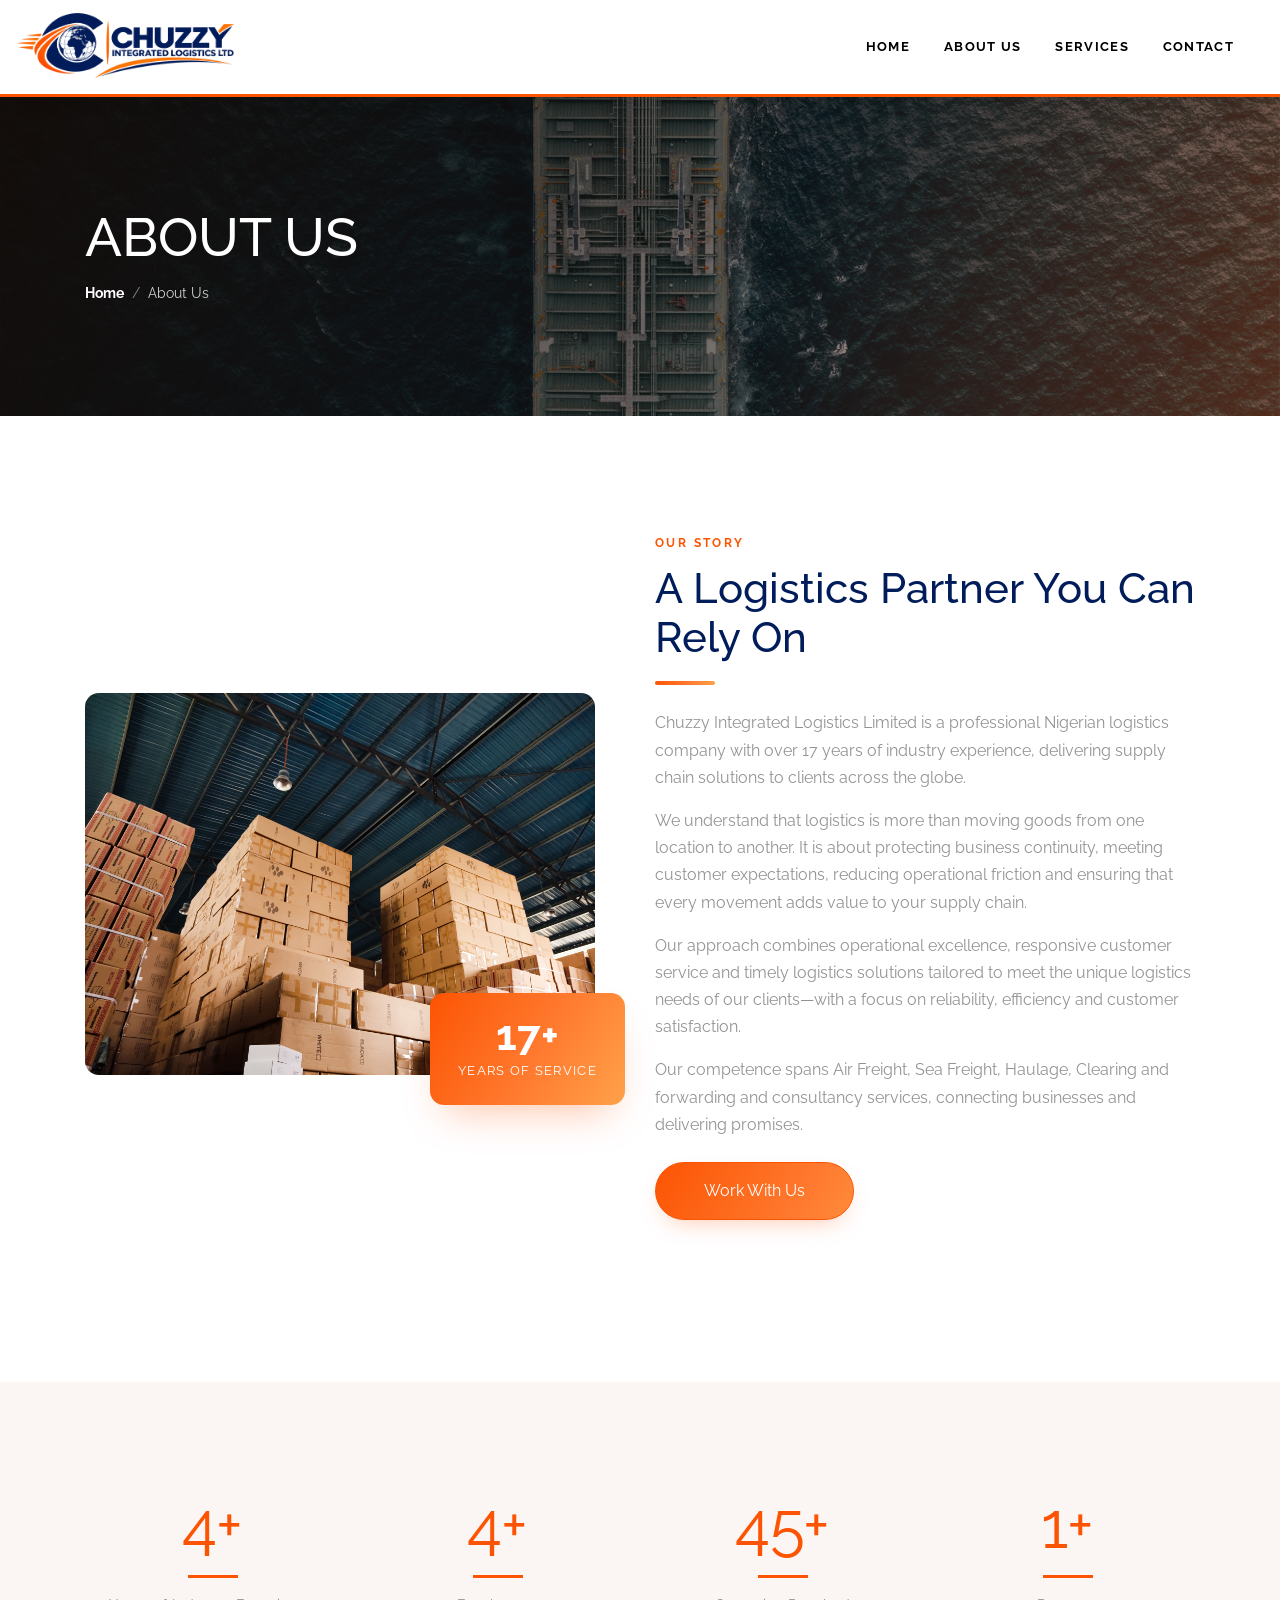
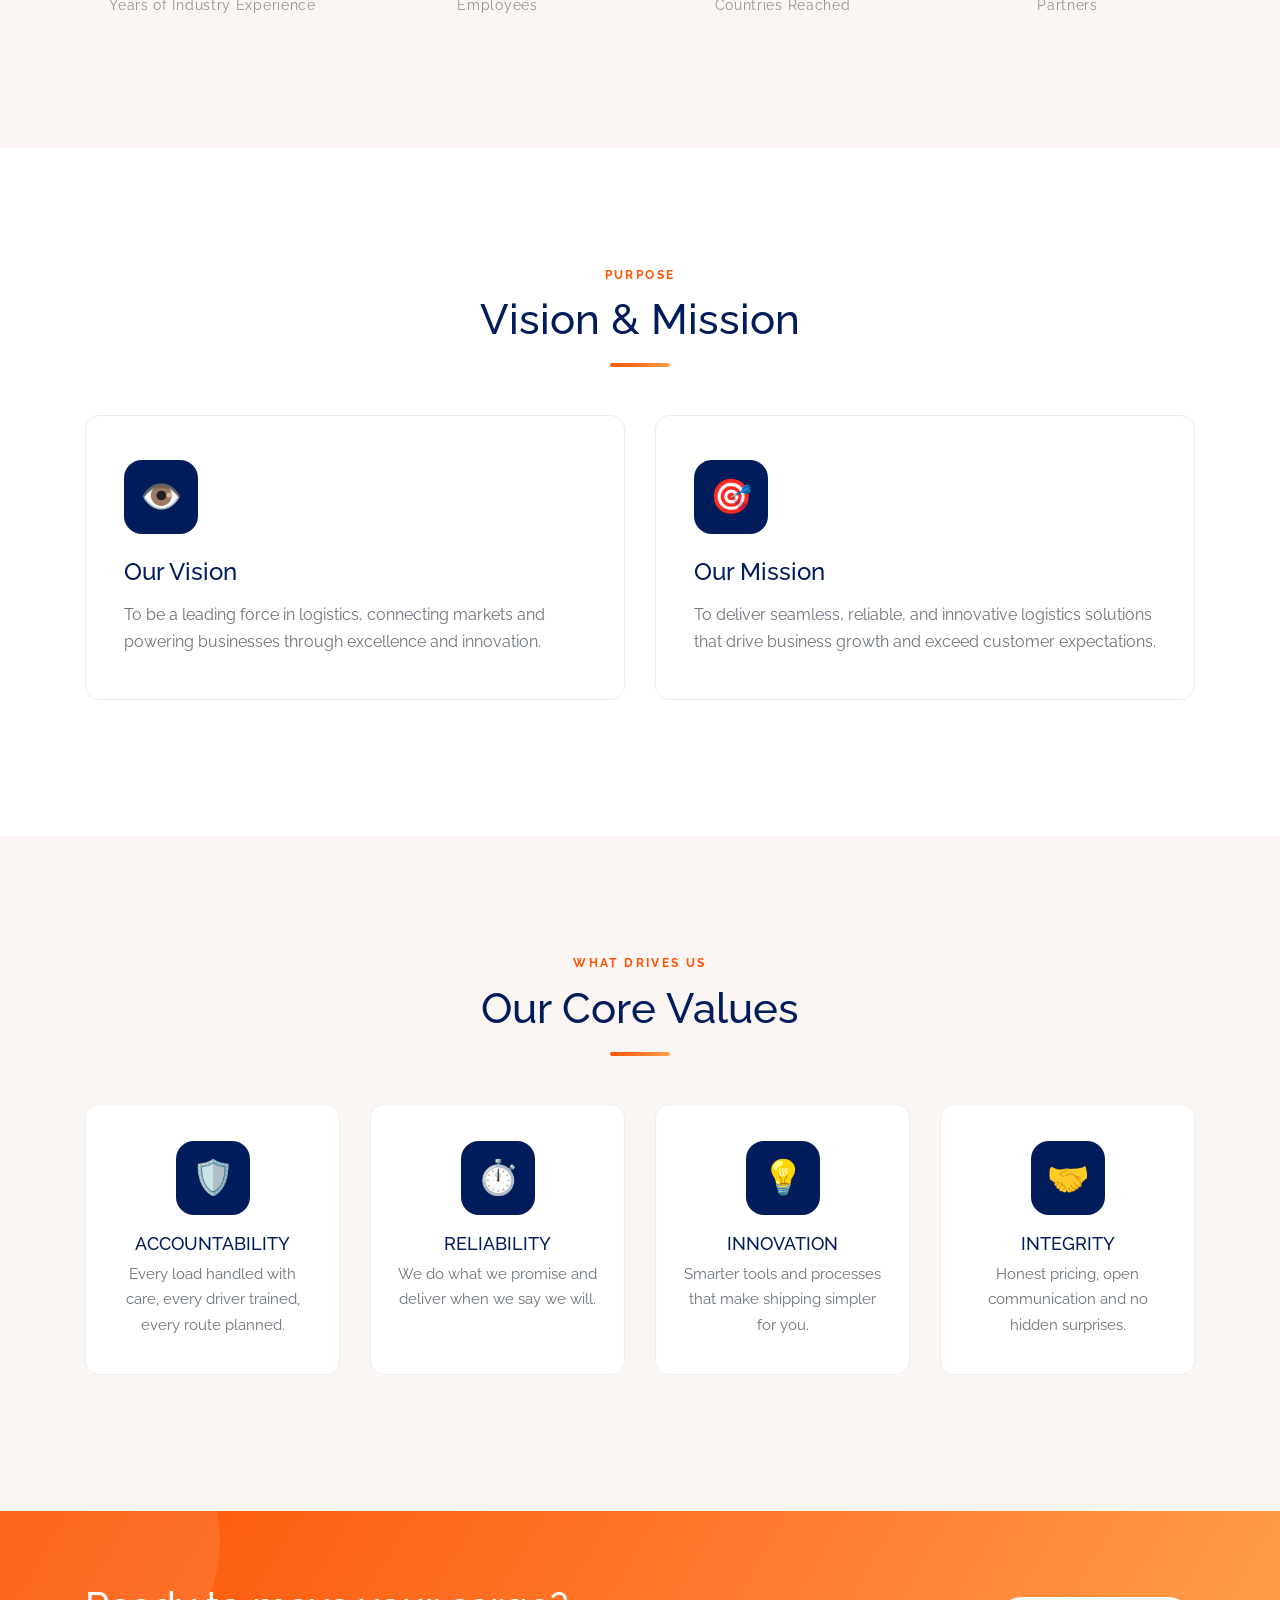
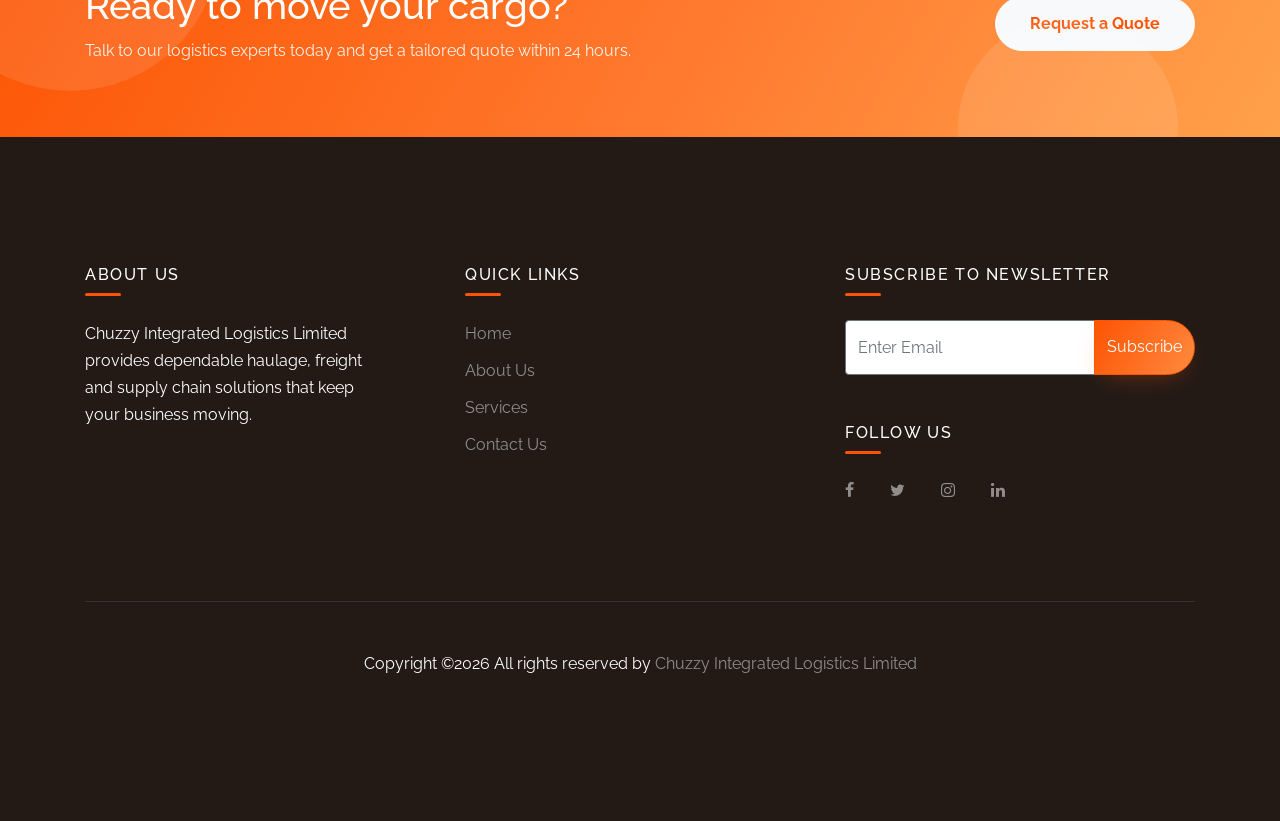
==== commit 96dc4119: "added adjustments" ====
--- a/about.html
+++ b/about.html
@@ -8,8 +8,8 @@
 
     <link href="https://fonts.googleapis.com/css?family=Raleway:300,400,700&display=swap" rel="stylesheet">
     <link rel="stylesheet" href="fonts/icomoon/style.css">
-    <link rel="icon" type="image/png" href="Assets/favicon.png">
-    <link rel="apple-touch-icon" href="Assets/favicon.png">
+    <link rel="icon" type="image/png" href="Assets/logo_001.png">
+    <link rel="apple-touch-icon" href="Assets/logo_001.png">
 
     <link rel="stylesheet" href="css/bootstrap.min.css">
     <link rel="stylesheet" href="css/jquery.fancybox.min.css">
@@ -21,6 +21,7 @@
     <!-- MAIN CSS -->
     <link rel="stylesheet" href="css/style.css">
     <link rel="stylesheet" href="css/style-extra.css">
+    <link rel="stylesheet" href="./css/theme.css">
   </head>
 
   <body data-spy="scroll" data-target=".site-navbar-target" data-offset="300">
@@ -41,7 +42,7 @@
           <div class="row align-items-center position-relative">
 
             <div class="site-logo">
-                <a href="index.html"><img src="Assets/logo.png" alt="logo" height="50" width="300"></a>
+                <a href="index.html"><img src="Assets/logo_001.png" alt="logo" height="50" width="300"></a>
             </div>
 
             <div class="col-12">
@@ -89,10 +90,10 @@
               <p>Our competence spans Air Freight, Sea Freight, Haulage, Clearing and forwarding and consultancy services, connecting businesses and delivering promises.</p>
 
               <ul class="ul-check primary list-unstyled mt-4">
-                <li>Integrity</li>
+                <!-- <li>Integrity</li>
                 <li>Accountability</li>
                 <li>Reliability</li>
-              </ul>
+              </ul> -->
               <a href="contact.html" class="btn btn-primary px-5 py-3">Work With Us</a>
             </div>
           </div>
@@ -125,8 +126,8 @@
                 </div>
                 <div class="col-6 col-md-6 mb-4 col-lg-0 col-lg-3" data-aos="fade-up" data-aos-delay="300">
                   <div class="block-counter-1">
-                    <span class="number"><span data-number="637">0</span>+</span>
-                    <span class="caption">Couriers</span>
+                    <span class="number"><span data-number="6">0</span>+</span>
+                    <span class="caption">Partners</span>
                   </div>
                 </div>
               </div>
@@ -176,7 +177,7 @@
           </div>
           <div class="row">
             <div class="col-md-6 col-lg-3 mb-4" data-aos="fade-up" data-aos-delay="0">
-              <div class="value-card"><div class="vm-icon">&#128737;</div><h4>Safety</h4><p>Every load handled with care, every driver trained, every route planned.</p></div>
+              <div class="value-card"><div class="vm-icon">&#128737;</div><h4>Accountability</h4><p>Every load handled with care, every driver trained, every route planned.</p></div>
             </div>
             <div class="col-md-6 col-lg-3 mb-4" data-aos="fade-up" data-aos-delay="120">
               <div class="value-card"><div class="vm-icon">&#9201;</div><h4>Reliability</h4><p>We do what we promise and deliver when we say we will.</p></div>
@@ -192,7 +193,7 @@
       </div>
 
       <!-- TIMELINE -->
-      <div class="site-section">
+      <!-- <div class="site-section">
         <div class="container">
           <div class="row mb-5 justify-content-center text-center">
             <div class="col-md-8" data-aos="fade-up">
@@ -208,7 +209,7 @@
             <div class="item" data-aos="fade-up"><div class="year">Today</div><h5>Global Network</h5><p>Hundreds of couriers and partners deliver in over 230 locations.</p></div>
           </div>
         </div>
-      </div>
+      </div> -->
 
       <!-- TEAM -->
       <!-- <div class="site-section bg-light">
@@ -267,7 +268,7 @@
             <div class="row">
               <div class="col-md-7">
                 <h2 class="footer-heading mb-4">About Us</h2>
-                <p>Chuzzy Logistics provides dependable haulage, freight and supply chain solutions that keep your business moving.</p>
+                <p>Chuzzy Integrated Logistics Limited provides dependable haulage, freight and supply chain solutions that keep your business moving.</p>
               </div>
               <div class="col-md-4 ml-auto">
                 <h2 class="footer-heading mb-4">Quick Links</h2>
@@ -305,7 +306,7 @@
             <div class="border-top pt-5">
               <p>
                 <!-- Link back to Colorlib can't be removed. Template is licensed under CC BY 3.0. -->
-                Copyright &copy;<script>document.write(new Date().getFullYear());</script> All rights reserved by <a href="#" target="_blank" >chuzzy logistics</a>
+                Copyright &copy;<script>document.write(new Date().getFullYear());</script> All rights reserved by <a href="#" target="_blank" >Chuzzy Integrated Logistics Limited</a>
                 <!-- Link back to Colorlib can't be removed. Template is licensed under CC BY 3.0. -->
               </p>
             </div>
--- a/css/theme.css
+++ b/css/theme.css
@@ -0,0 +1,193 @@
+/* ==========================================================
+   Chuzzy Logistics - ORANGE THEME  (#FC5403)
+   Load this file LAST, after style.css (and style-extra.css):
+   <link rel="stylesheet" href="css/theme.css">
+   Replaces every blue (#011C5B / navy blue) with the brand orange,
+   including Bootstrap's own primary colours and all hover states.
+   ========================================================== */
+
+:root {
+  --brand: #FC5403;
+  --brand-dark: #D94500;
+  --brand-light: #FF8A4C;
+  --brand-glow: rgba(252, 84, 3, .35);
+  --brand-tint: rgb(1, 28, 91);
+  --brand-grad: linear-gradient(120deg, #FC5403 0%, #FF7A2F 55%, #FFA14A 100%);
+  --ink: #011C5B;
+  --soft: #fbf6f3;
+}
+
+/* ---------- Global links, selection ---------- */
+a { color: var(--brand); }
+a:hover { color: var(--brand-dark); }
+::selection { background: var(--brand); color: #fff; }
+::-moz-selection { background: var(--brand); color: #fff; }
+
+/* ---------- Bootstrap "primary" overrides ---------- */
+.text-primary { color: var(--brand) !important; }
+a.text-primary:hover, a.text-primary:focus { color: var(--brand-dark) !important; }
+.bg-primary { background-color: var(--brand) !important; }
+.border-primary { border-color: var(--brand) !important; }
+
+.btn-primary {
+  background: var(--brand-grad);
+  background-size: 140% 100%;
+  background-position: 0 0;
+  border-color: var(--brand);
+  color: #fff;
+  box-shadow: 0 10px 24px -10px var(--brand-glow);
+  transition: transform .3s, box-shadow .3s, background-position .4s;
+}
+.btn-primary:hover,
+.btn-primary:focus,
+.btn-primary:active,
+.btn-primary:not(:disabled):not(.disabled):active {
+  background: var(--brand-dark) !important;
+  border-color: var(--brand-dark) !important;
+  color: #fff;
+  transform: translateY(-3px);
+  box-shadow: 0 16px 30px -10px var(--brand-glow);
+}
+.btn-primary:focus, .btn-primary.focus { box-shadow: 0 0 0 .2rem rgba(252, 84, 3, .35); }
+.btn-primary.disabled, .btn-primary:disabled { background: var(--brand); border-color: var(--brand); opacity: .65; }
+.btn-outline-primary { color: var(--brand); border-color: var(--brand); }
+.btn-outline-primary:hover { background: var(--brand); border-color: var(--brand); color: #fff; }
+.badge-primary { background: var(--brand); }
+.page-item.active .page-link { background: var(--brand); border-color: var(--brand); }
+.page-link { color: var(--brand); }
+.alert-success { border-left: 4px solid #28a745; }
+
+/* ---------- Forms ---------- */
+.form-control:focus,
+.form-control:active,
+.contact-form-box .form-control:focus {
+  border-color: var(--brand) !important;
+  box-shadow: 0 0 0 .2rem rgba(252, 84, 3, .15) !important;
+}
+
+/* ---------- Existing style.css blue -> orange ---------- */
+.primary-black--hover, .primary-dark--hover, .primary-primary-outline--hover { background: var(--brand); }
+.primary-primary-outline--hover:hover { border-color: var(--brand); }
+.primary-outline-primary--hover { border-color: var(--brand); }
+.primary-outline-primary--hover:hover { background: var(--brand); }
+
+.site-navbar .site-navigation .site-menu .active,
+.site-navbar .site-navigation .site-menu > li > a:hover,
+.site-navbar .site-navigation .site-menu .has-children:hover > a { color: var(--brand) !important; }
+.site-navbar .site-navigation .site-menu .has-children .dropdown { border-top-color: var(--brand); }
+.site-navbar .site-navigation .site-menu .has-children .dropdown a.active { color: var(--brand) !important; }
+.sticky-wrapper.is-sticky .site-navbar .site-logo a,
+.sticky-wrapper.is-sticky .site-navbar ul li a.active { color: var(--brand) !important; }
+.site-mobile-menu .site-nav-wrap a:hover,
+.site-mobile-menu .site-nav-wrap li .nav-link.active { color: var(--brand); }
+.site-navbar .site-navigation .site-menu > li > a::after { background: var(--brand); }
+
+.block-heading-1 h2 { color: var(--brand); }
+.block-counter-1 .number { color: var(--brand); }
+.block-counter-1 .number:after { background: var(--brand); width: 50px; }
+.block-testimony-1 figure:before { background: var(--brand); }
+.block-13 .owl-dots .owl-dot.active span,
+.owl-all .owl-dots .owl-dot.active > span { background: var(--brand); }
+.by:hover { border-bottom-color: var(--brand); }
+.ul-check.primary li:before { color: var(--brand); }
+.block__35630 .icon > span { color: var(--brand); }
+.block__35630:hover { border-color: var(--brand); box-shadow: 0 25px 45px -22px var(--brand-glow); }
+.pricing .price > span > span { color: var(--brand); }
+.blog-excerpt a:hover, .blog-entry .blog-excerpt a:hover { color: var(--brand); }
+.ftco-cover-1.overlay:before { background: linear-gradient(45deg, #FC5403 0%, #FFA14A 100%); }
+.site-footer a:hover { color: var(--brand-light); }
+.bg-light { background-color: var(--soft) !important; }
+
+/* ---------- Hero ---------- */
+.hero-slide::before {
+  background: linear-gradient(110deg, rgba(20, 12, 8, .9) 0%, rgba(20, 12, 8, .58) 55%, rgba(252, 84, 3, .28) 100%);
+}
+.hero-text h1 span { color: var(--brand-light); }
+.hero-tag { border-color: rgba(255, 150, 90, .6); background: rgba(252, 84, 3, .15); }
+.hero-nav:hover { background: var(--brand); border-color: var(--brand); box-shadow: 0 10px 25px -8px var(--brand-glow); }
+.hero-dots button.active::after { background: var(--brand); }
+.hero-dots button { background: rgba(255, 255, 255, .35); }
+.btn-ghost:hover { background: var(--brand); border-color: var(--brand); color: #fff; }
+.hero-scroll::after { background: linear-gradient(var(--brand), transparent); }
+
+/* ---------- Section helpers ---------- */
+.section-eyebrow { color: var(--brand); }
+.process-section .section-eyebrow { color: var(--brand-light) !important; }  /* beats the inline blue style */
+.title-bar { background: var(--brand-grad); }
+.section-title { color: var(--ink); }
+
+/* ---------- Vision & mission / values / cards ---------- */
+.vm-card::before, .core-card::after { background: var(--brand-grad); }
+.vm-card:hover, .core-card:hover { box-shadow: 0 25px 45px -20px var(--brand-glow); }
+.vm-icon, .contact-info-card .ic { background: var(--brand-tint); color: var(--brand); }
+.vm-card:hover .vm-icon { background: var(--brand); color: #fff; box-shadow: 0 12px 24px -8px var(--brand-glow); }
+.vm-card ul li::before, .service-row ul li::before { color: var(--brand); }
+.value-card:hover { border-color: var(--brand); box-shadow: 0 22px 40px -22px var(--brand-glow); }
+.team-card:hover { box-shadow: 0 22px 40px -22px var(--brand-glow); }
+.team-card span { color: var(--brand); }
+
+/* core service cards */
+.core-num { color: var(--brand-tint); }
+.core-card:hover .core-num { color: rgba(252, 84, 3, .28); }
+.core-link { color: var(--brand); }
+.core-card h4 { color: var(--ink); }
+.core-card:hover { border-color: rgba(252, 84, 3, .45); }
+
+/* ---------- Process ---------- */
+.process-section { background: var(--ink); }
+.process-section::before { background: radial-gradient(circle, rgba(252, 84, 3, .38), transparent 70%); }
+.process-section::after {
+  content: "";
+  position: absolute;
+  width: 380px; height: 380px;
+  left: -140px; bottom: -160px;
+  border-radius: 50%;
+  background: radial-gradient(circle, rgba(255, 161, 74, .18), transparent 70%);
+}
+.process-section .container { position: relative; z-index: 2; }
+.process-step .num { background: var(--ink); border-color: rgba(255, 138, 76, .5); }
+.process-step:hover .num { background: var(--brand); border-color: var(--brand); box-shadow: 0 14px 30px -8px var(--brand-glow); }
+
+/* ---------- CTA band ---------- */
+.cta-band { background: var(--brand-grad); }
+.cta-band .btn-light { color: var(--brand); }
+.cta-band .btn-light:hover { background: var(--ink); color: #fff; }
+
+/* ---------- Inner pages ---------- */
+.page-hero::before {
+  background: linear-gradient(110deg, rgba(20, 12, 8, .92), rgba(20, 12, 8, .58) 60%, rgba(252, 84, 3, .32));
+}
+.page-hero .breadcrumbs a:hover { color: var(--brand-light); }
+.about-img-wrap .badge-years { background: var(--brand-grad); box-shadow: 0 20px 40px -15px var(--brand-glow); }
+.timeline .item::before { border-color: var(--brand); }
+.timeline .year { color: var(--brand); }
+.service-row .img-box .tag { background: var(--brand); box-shadow: 0 8px 18px -6px var(--brand-glow); }
+
+/* ---------- Contact ---------- */
+.contact-info-card:hover { border-color: var(--brand); box-shadow: 0 18px 35px -22px var(--brand-glow); }
+.contact-info-card:hover .ic { background: var(--brand); color: #fff; }
+
+/* ---------- Footer polish ---------- */
+.site-footer { background: #231a16; }
+.site-footer .footer-heading { position: relative; padding-bottom: 12px; }
+.site-footer .footer-heading::after {
+  content: "";
+  position: absolute;
+  left: 0; bottom: 0;
+  width: 36px; height: 3px;
+  border-radius: 2px;
+  background: var(--brand);
+}
+.site-footer .icon-facebook, .site-footer .icon-twitter,
+.site-footer .icon-instagram, .site-footer .icon-linkedin { transition: .3s; }
+.site-footer a:hover .icon-facebook, .site-footer a:hover .icon-twitter,
+.site-footer a:hover .icon-instagram, .site-footer a:hover .icon-linkedin { color: var(--brand); }
+
+/* ---------- Header polish ---------- */
+.js-sticky-header.site-navbar { border-bottom: 3px solid var(--brand); }
+
+/* ---------- Scrollbar (webkit) ---------- */
+::-webkit-scrollbar { width: 10px; }
+::-webkit-scrollbar-track { background: #f1ebe8; }
+::-webkit-scrollbar-thumb { background: var(--brand); border-radius: 6px; }
+::-webkit-scrollbar-thumb:hover { background: var(--brand-dark); }
